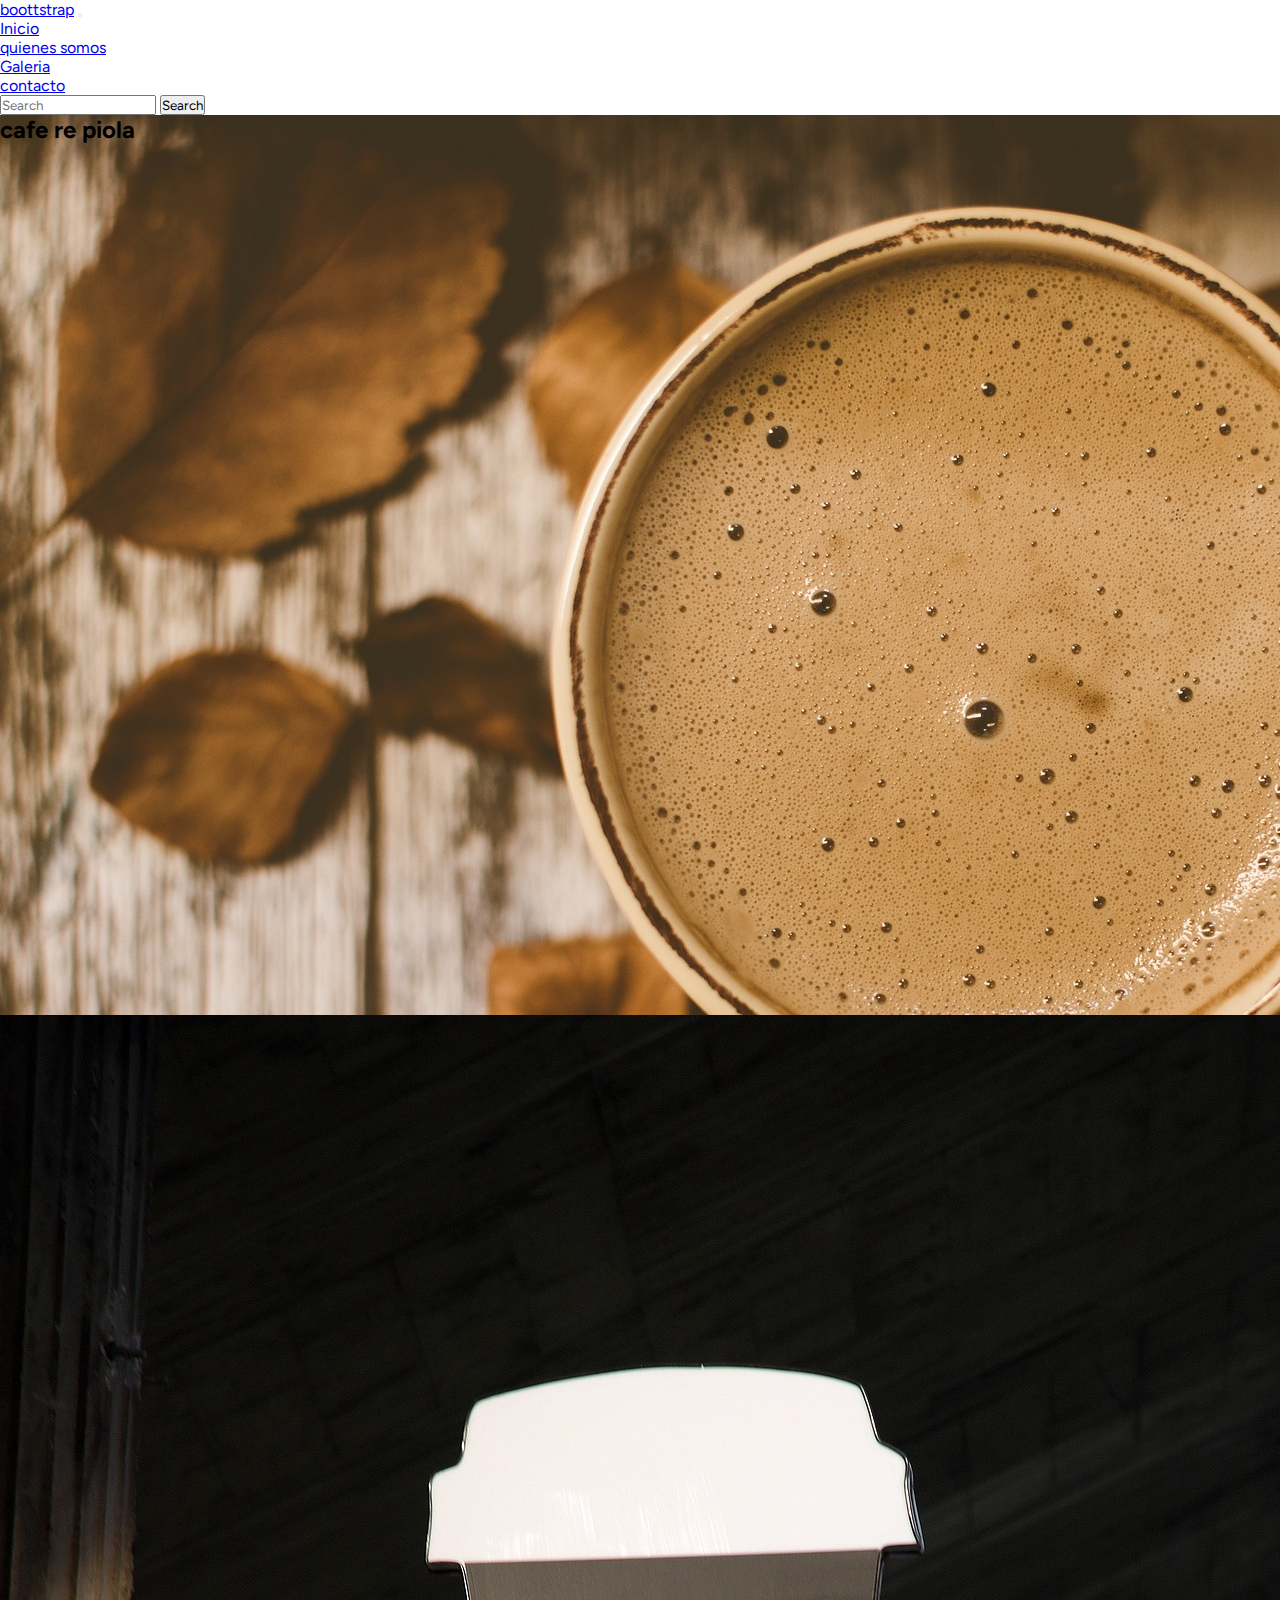
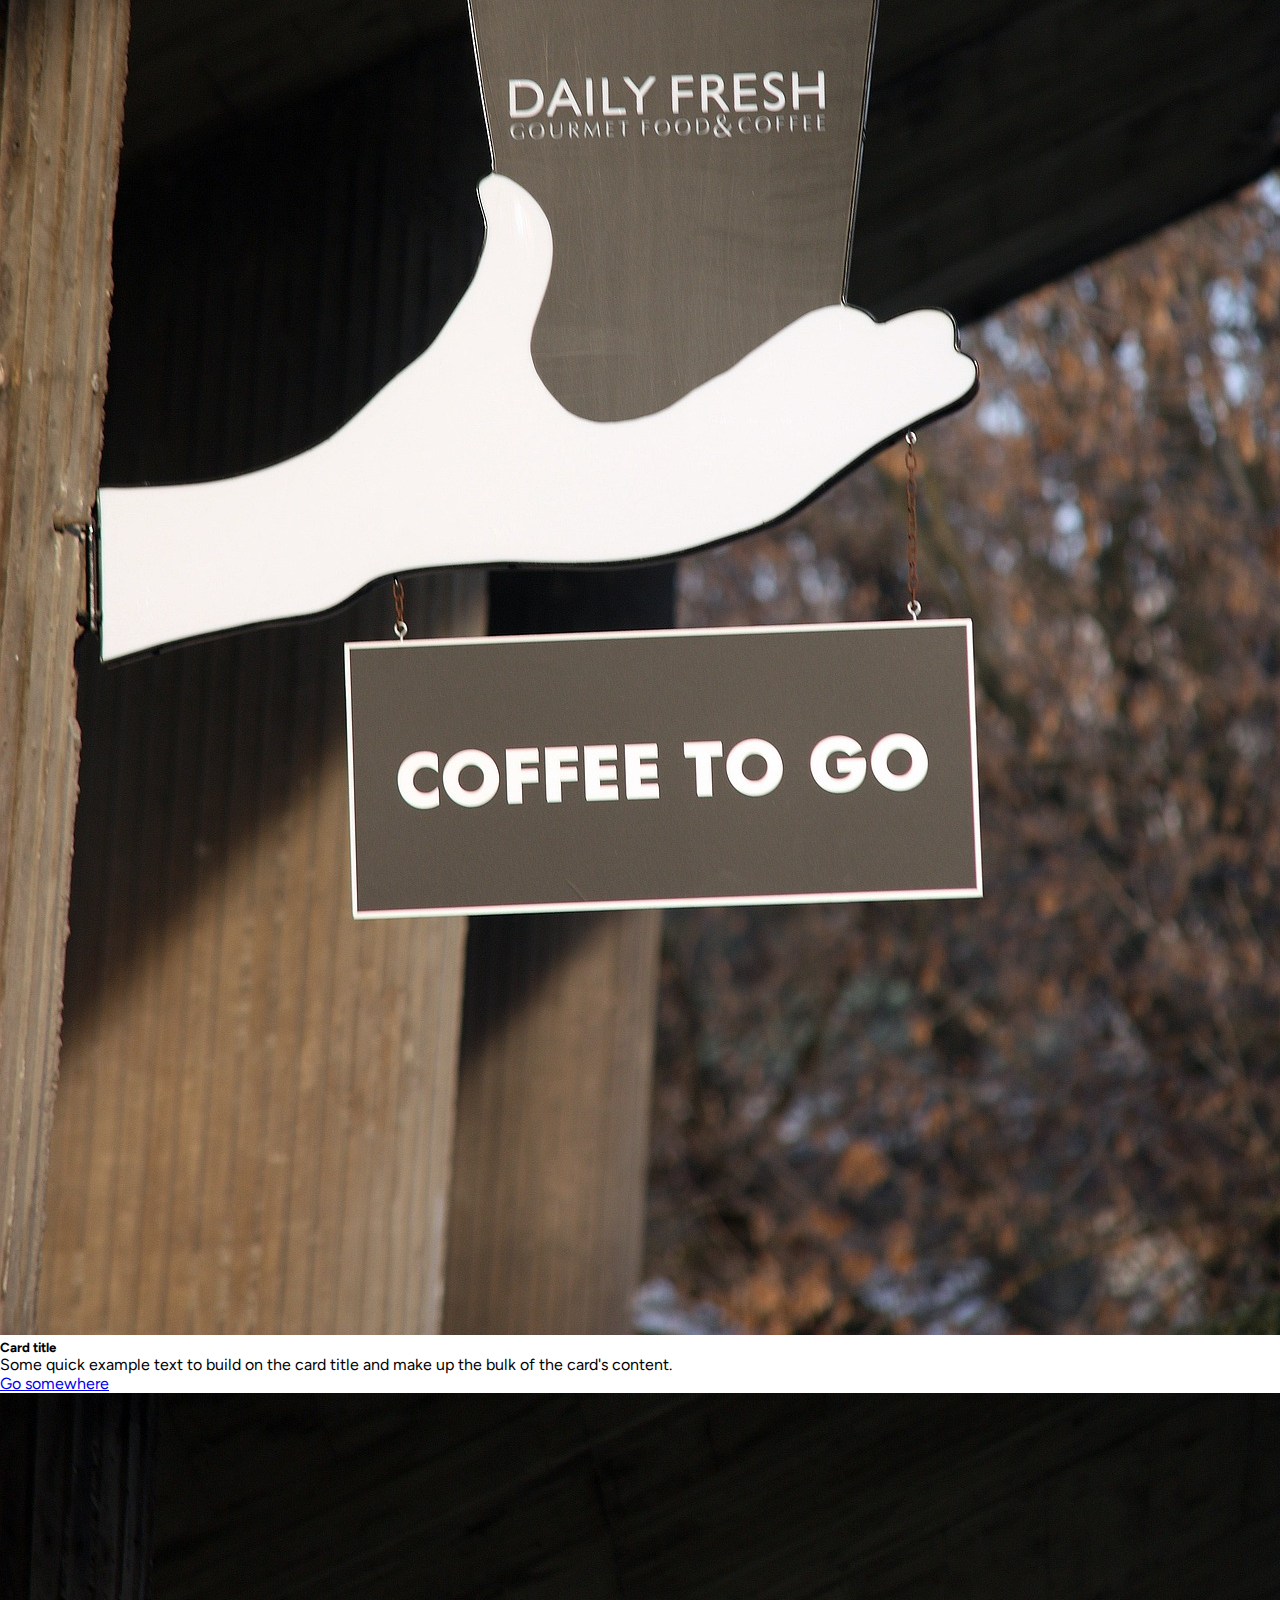
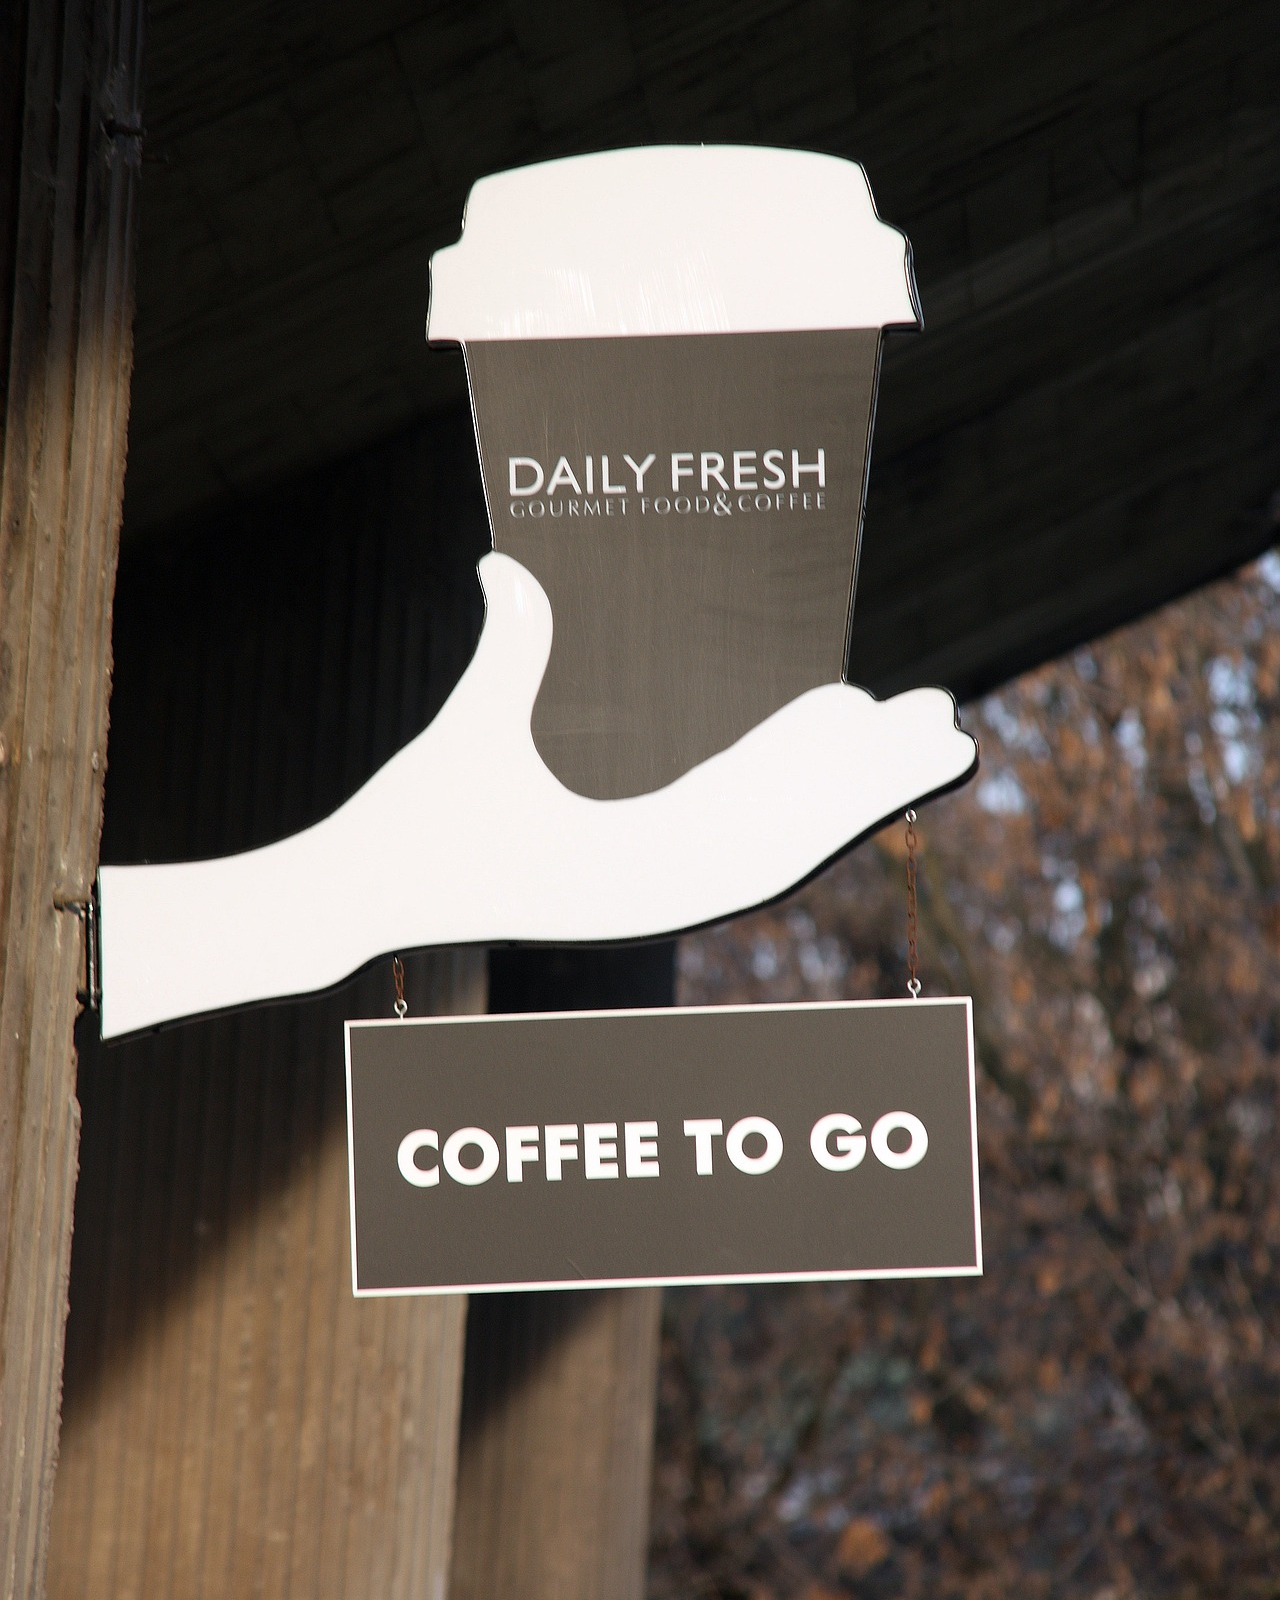
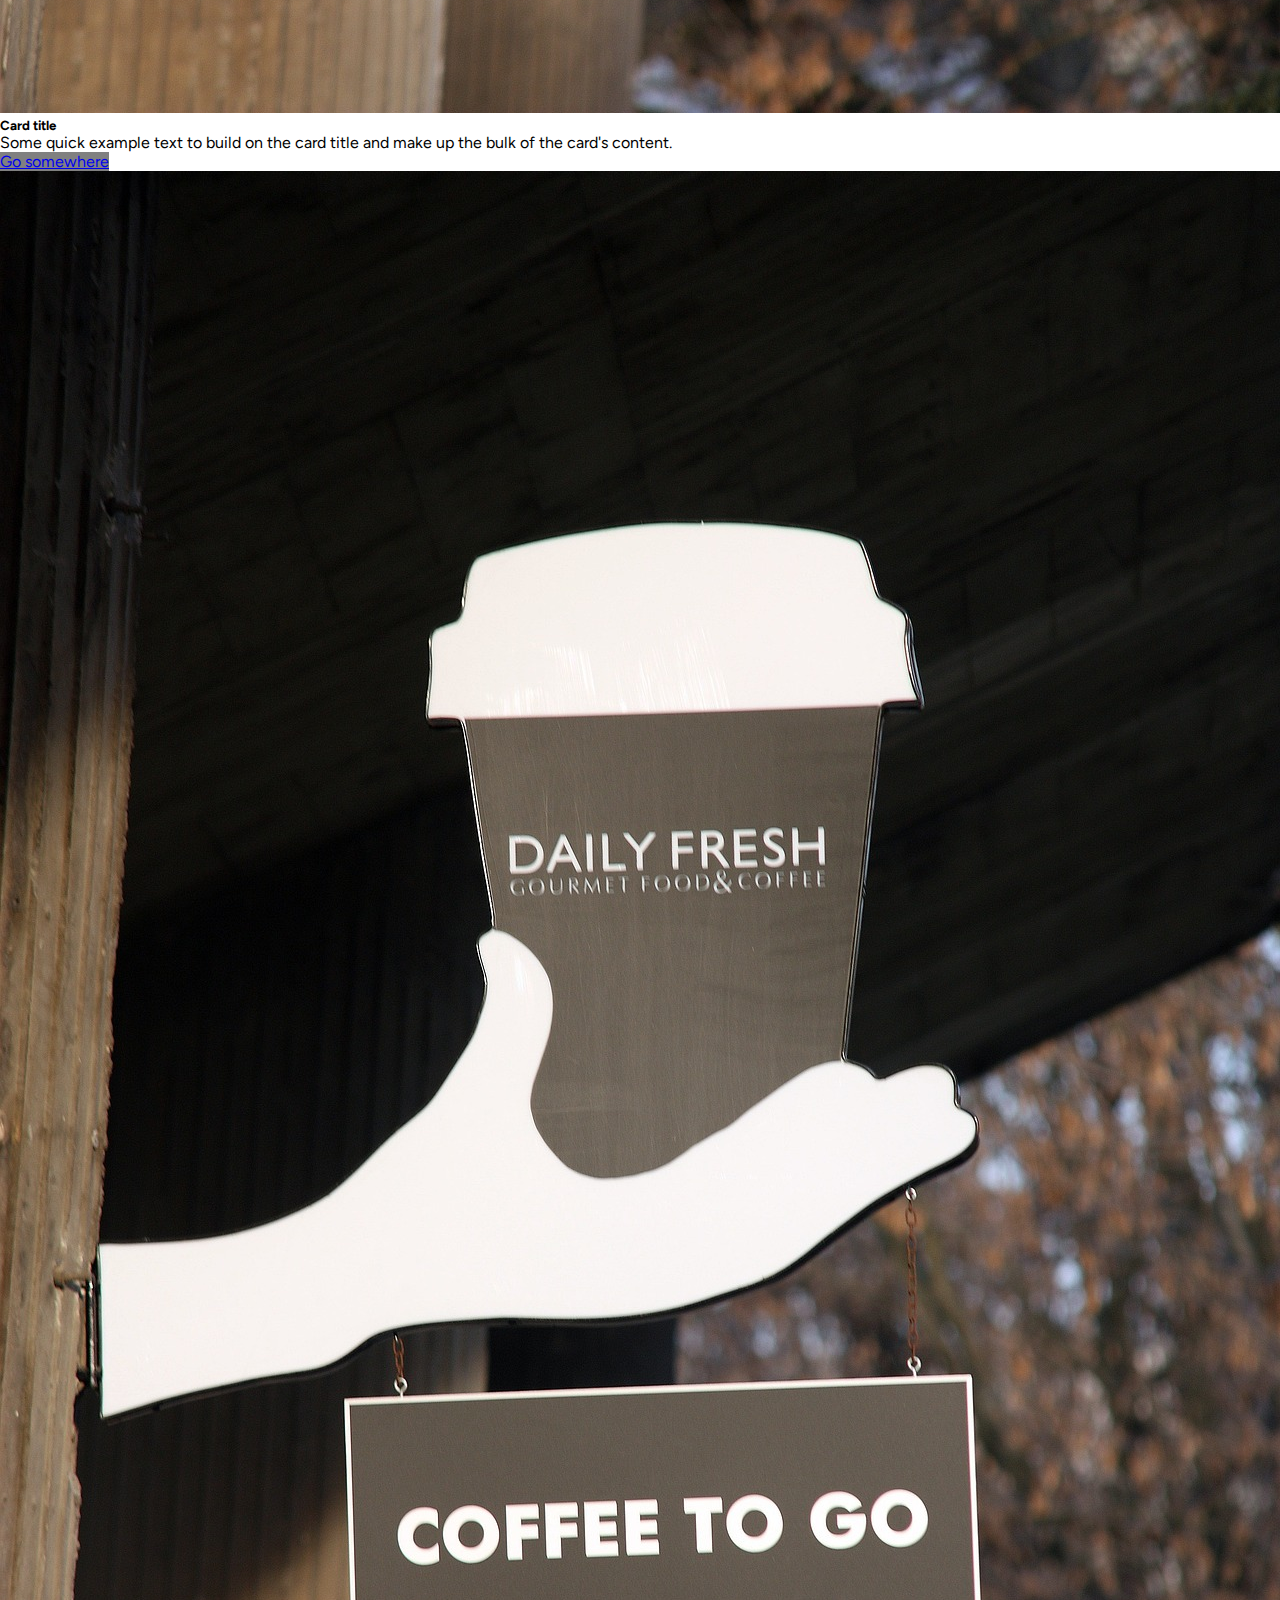
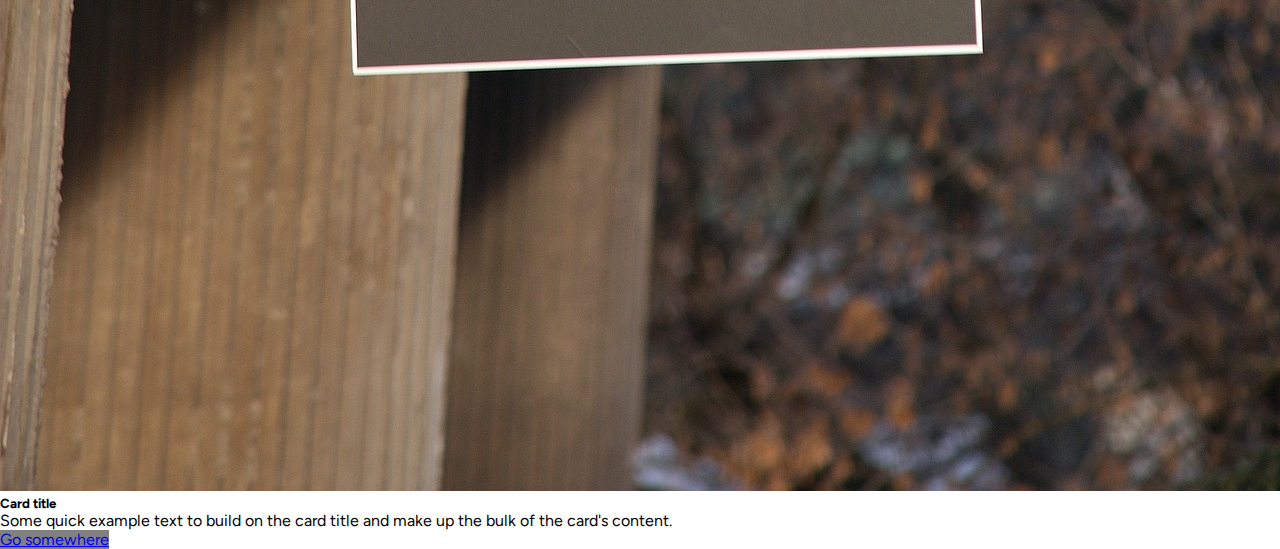
==== index.html @ 423deae8 "galeria formulario e imagenes" ====
<!DOCTYPE html>
<html lang="es">

<head>
    <meta charset="UTF-8">
    <meta http-equiv="X-UA-Compatible" content="IE=edge">
    <meta name="viewport" content="width=device-width, initial-scale=1.0">
    <title>bootstrap</title>
    <link href="https://cdn.jsdelivr.net/npm/bootstrap@5.3.0-alpha1/dist/css/bootstrap.min.css" rel="stylesheet" integrity="sha384-GLhlTQ8iRABdZLl6O3oVMWSktQOp6b7In1Zl3/Jr59b6EGGoI1aFkw7cmDA6j6gD" crossorigin="anonymous">
    <link rel="stylesheet" href="./css/stayl.css">
</head>

<body class="text-bg-secondary">

    <nav class="navbar navbar-expand-lg bg-secondary">

        <div class="container-fluid">
            <a class="navbar-brand" href="#">boottstrap</a>
            <button class="navbar-toggler" type="button" data-bs-toggle="collapse" data-bs-target="#navbarSupportedContent" aria-controls="navbarSupportedContent" aria-expanded="false" aria-label="Toggle navigation">
            <span class="navbar-toggler-icon"></span>
          </button>
            <div class="collapse navbar-collapse" id="navbarSupportedContent">
                <ul class="navbar-nav me-auto mb-2 mb-lg-0">
                    <li class="nav-item">
                        <a class="nav-link active" aria-current="page" href="./index.html">Inicio</a>
                    </li>
                    <li class="nav-item">
                        <a class="nav-link" href="./quienessomos.html">quienes somos</a>
                    </li>
                    <li class="nav-item">
                        <a class="nav-link" href="./Galeria.html">Galeria</a>
                    </li>
                    <li class="nav-item">
                        <a class="nav-link" href="./contacto.html">contacto</a>
                    </li>





                </ul>
                <form class="d-flex" role="search">
                    <input class="form-control me-2" type="search" placeholder="Search" aria-label="Search">
                    <button class="btn btn-outline-dark" type="submit">Search</button>
                </form>
            </div>
        </div>
    </nav>
    <section class="hero d-flex justify-content-center align-items-center">
        <h2>cafe re piola
        </h2>
    </section>
    <section class="container ">
        <div class="row mt-5">
            <div class="col-md-4">
                <div class="card h-100">
                    <img src="./img/sign-940386_1920.jpg" class="card-img-top" alt="cafe...">
                    <div class="card-body text-bg-secondary">
                        <h5 class="card-title">Card title</h5>
                        <p class="card-text">Some quick example text to build on the card title and make up the bulk of the card's content.</p>
                        <a href="#" class="btn btn-dark">Go somewhere</a>
                    </div>
                </div>
            </div>
            <div class="col-md-4">
                <div class="card h-100">
                    <img src="./img/sign-940386_1920.jpg" class="card-img-top" alt="cafe...">
                    <div class="card-body text-bg-secondary">
                        <h5 class="card-title">Card title</h5>
                        <p class="card-text">Some quick example text to build on the card title and make up the bulk of the card's content.</p>
                        <a href="#" class="btn btn-primary">Go somewhere</a>
                    </div>
                </div>
            </div>
            <div class="col-md-4">
                <div class="card h-100">
                    <img src="./img/sign-940386_1920.jpg" class="card-img-top" alt="cafe...">
                    <div class="card-body text-bg-secondary">
                        <h5 class="card-title">Card title</h5>
                        <p class="card-text">Some quick example text to build on the card title and make up the bulk of the card's content.</p>
                        <a href="#" class="btn btn-primary">Go somewhere</a>
                    </div>
                </div>
            </div>
        </div>
    </section>










    <script src="https://cdn.jsdelivr.net/npm/bootstrap@5.3.0-alpha1/dist/js/bootstrap.bundle.min.js" integrity="sha384-w76AqPfDkMBDXo30jS1Sgez6pr3x5MlQ1ZAGC+nuZB+EYdgRZgiwxhTBTkF7CXvN" crossorigin="anonymous"></script>
</body>

</html>
---- css/stayl.css ----
@import url('https://fonts.googleapis.com/css2?family=Figtree:ital,wght@1,300&family=Roboto:wght@300&family=Ubuntu:wght@300;400;700&display=swap');
* {
    margin: 0;
    padding: 0;
    box-sizing: border-box;
    font-family: 'Figtree', sans-serif;
}

.hero {
    background-image: url("../img/beverage-1869598_1920.jpg");
    height: 100vh;
}

.btn-primary {
    background: grey;
    border-color: black;
}
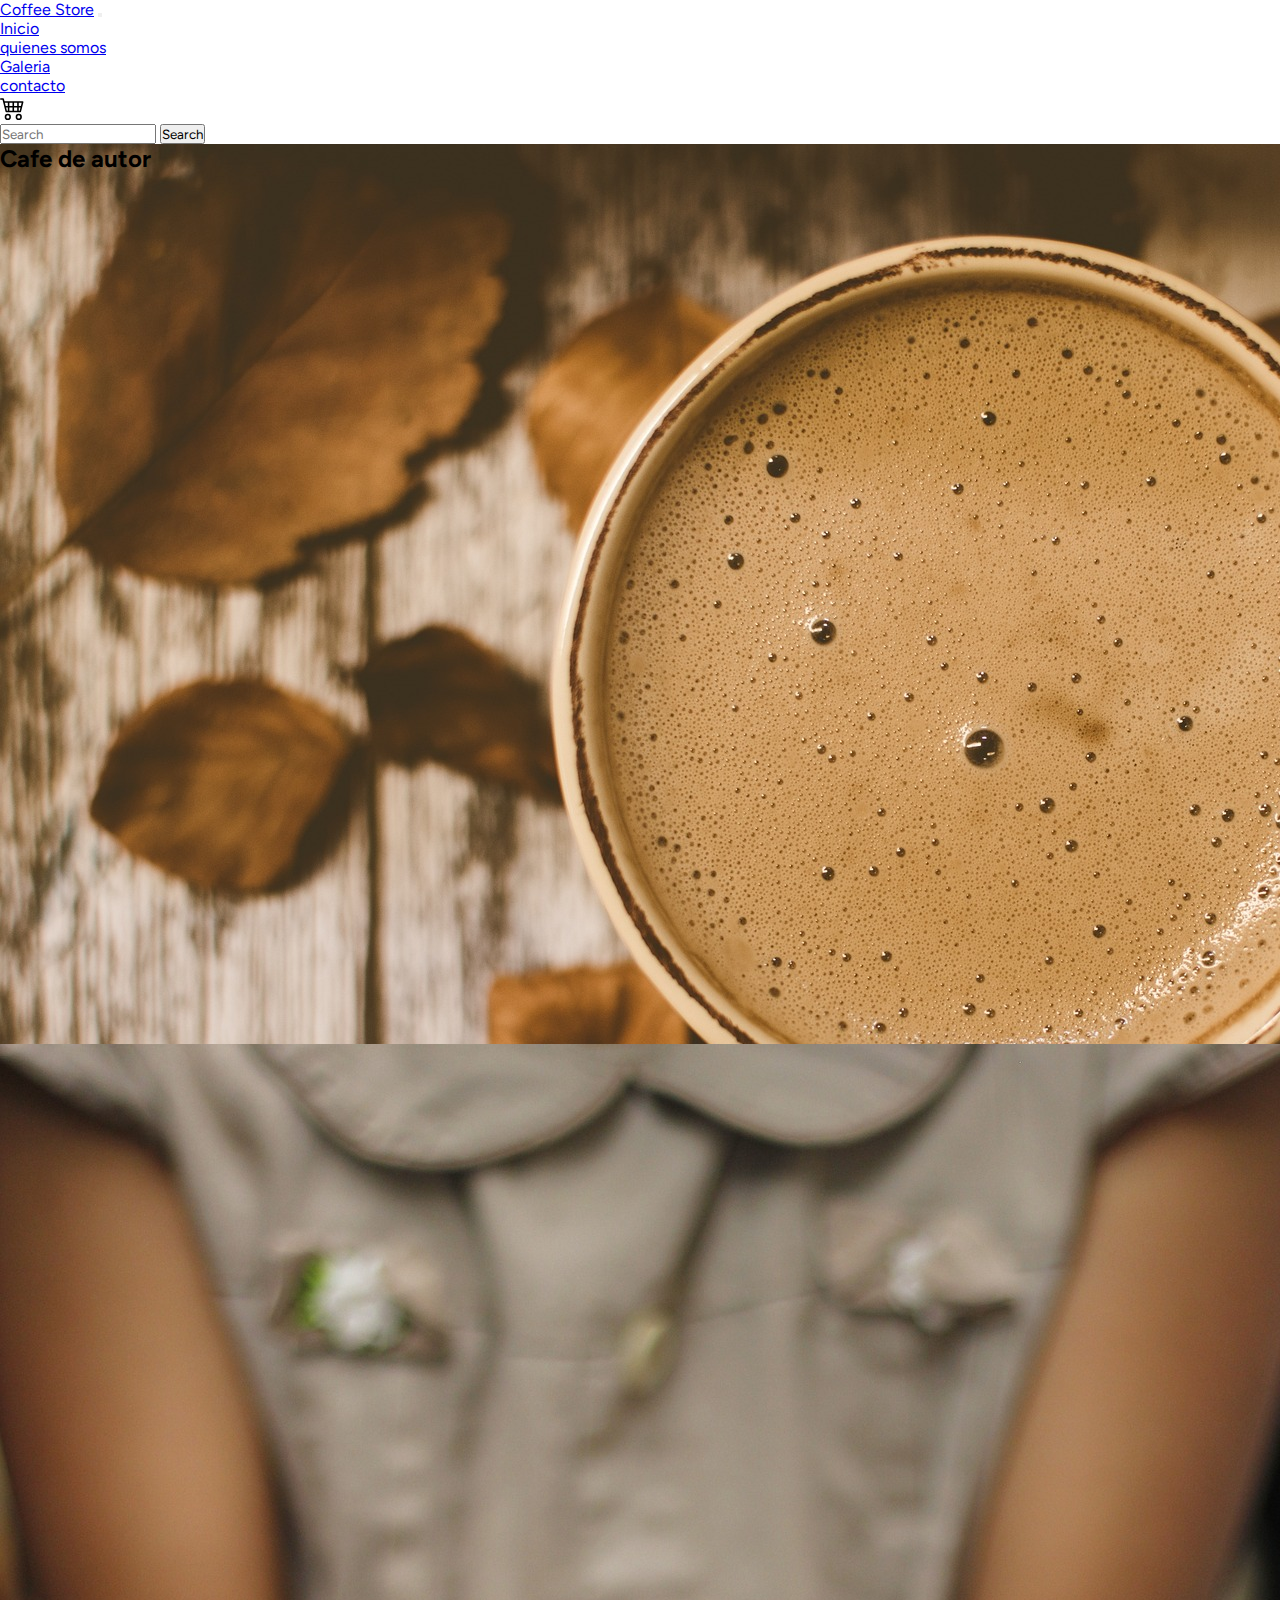
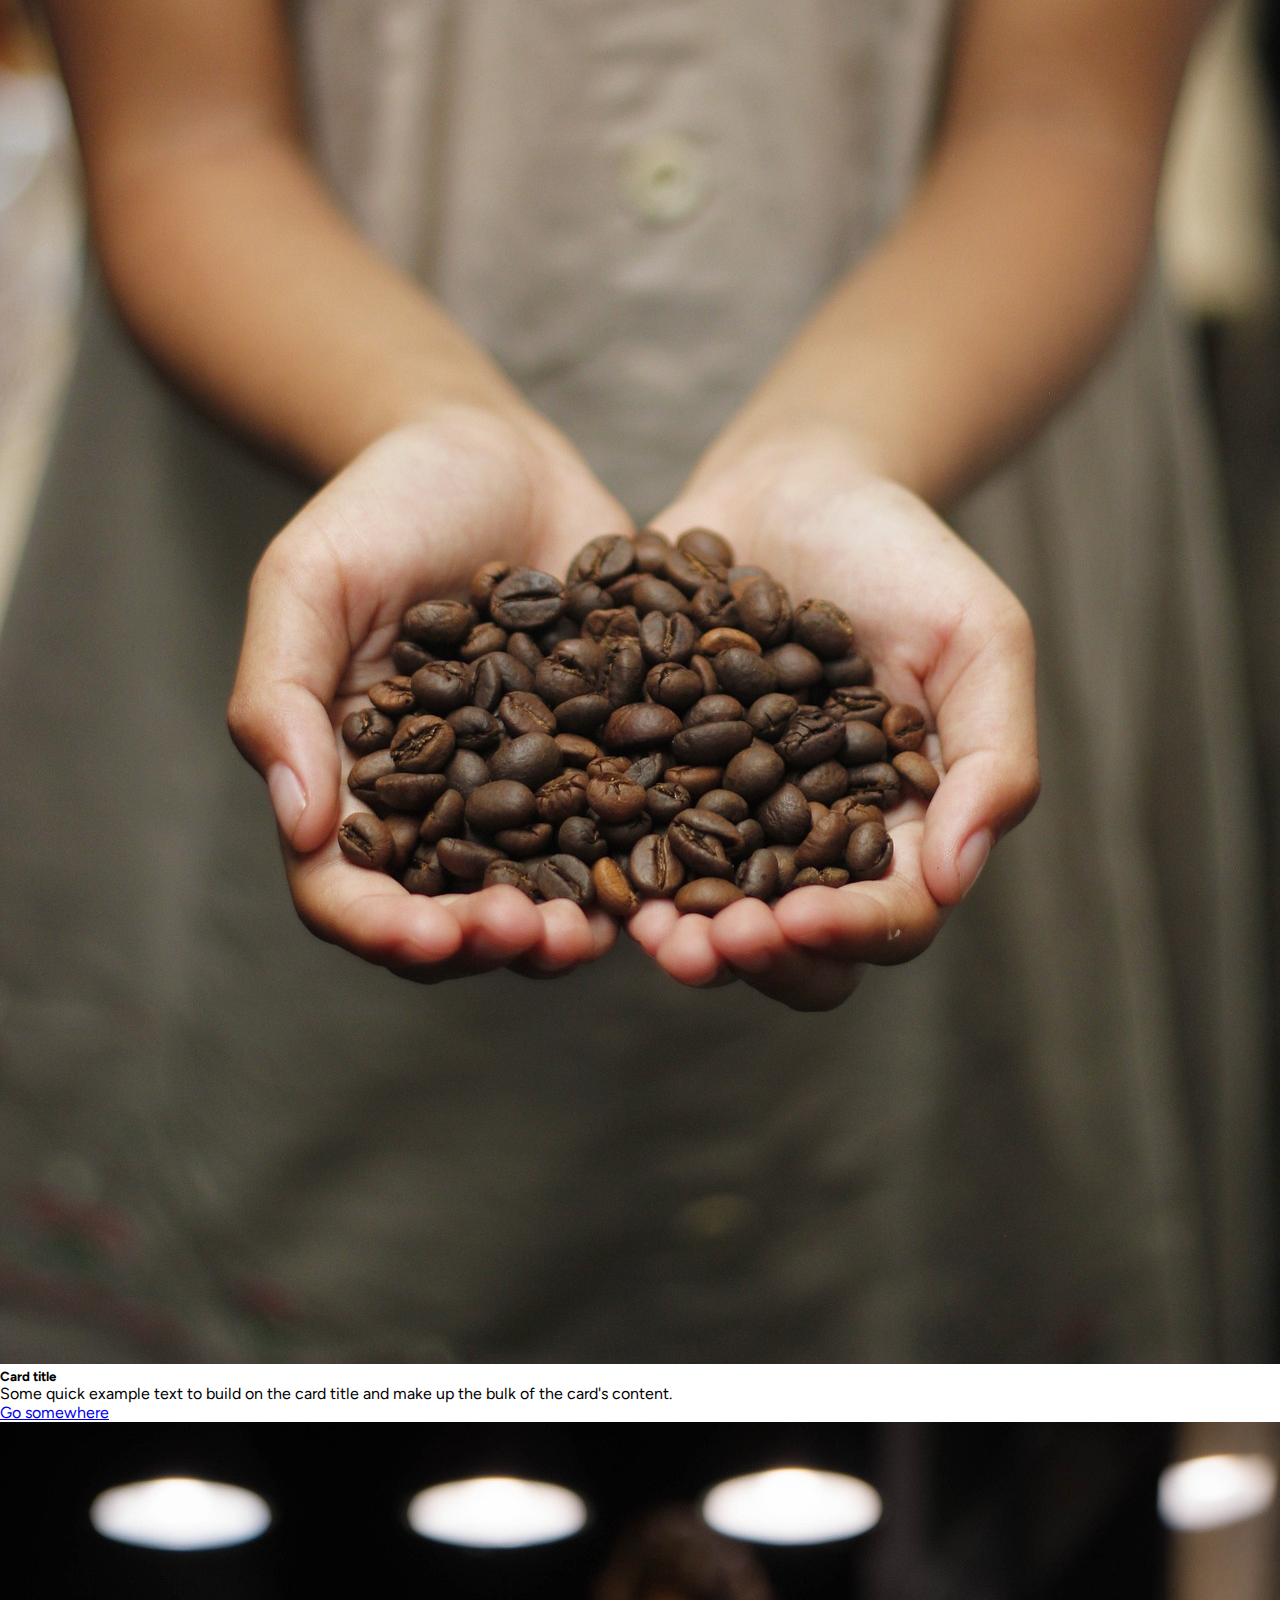
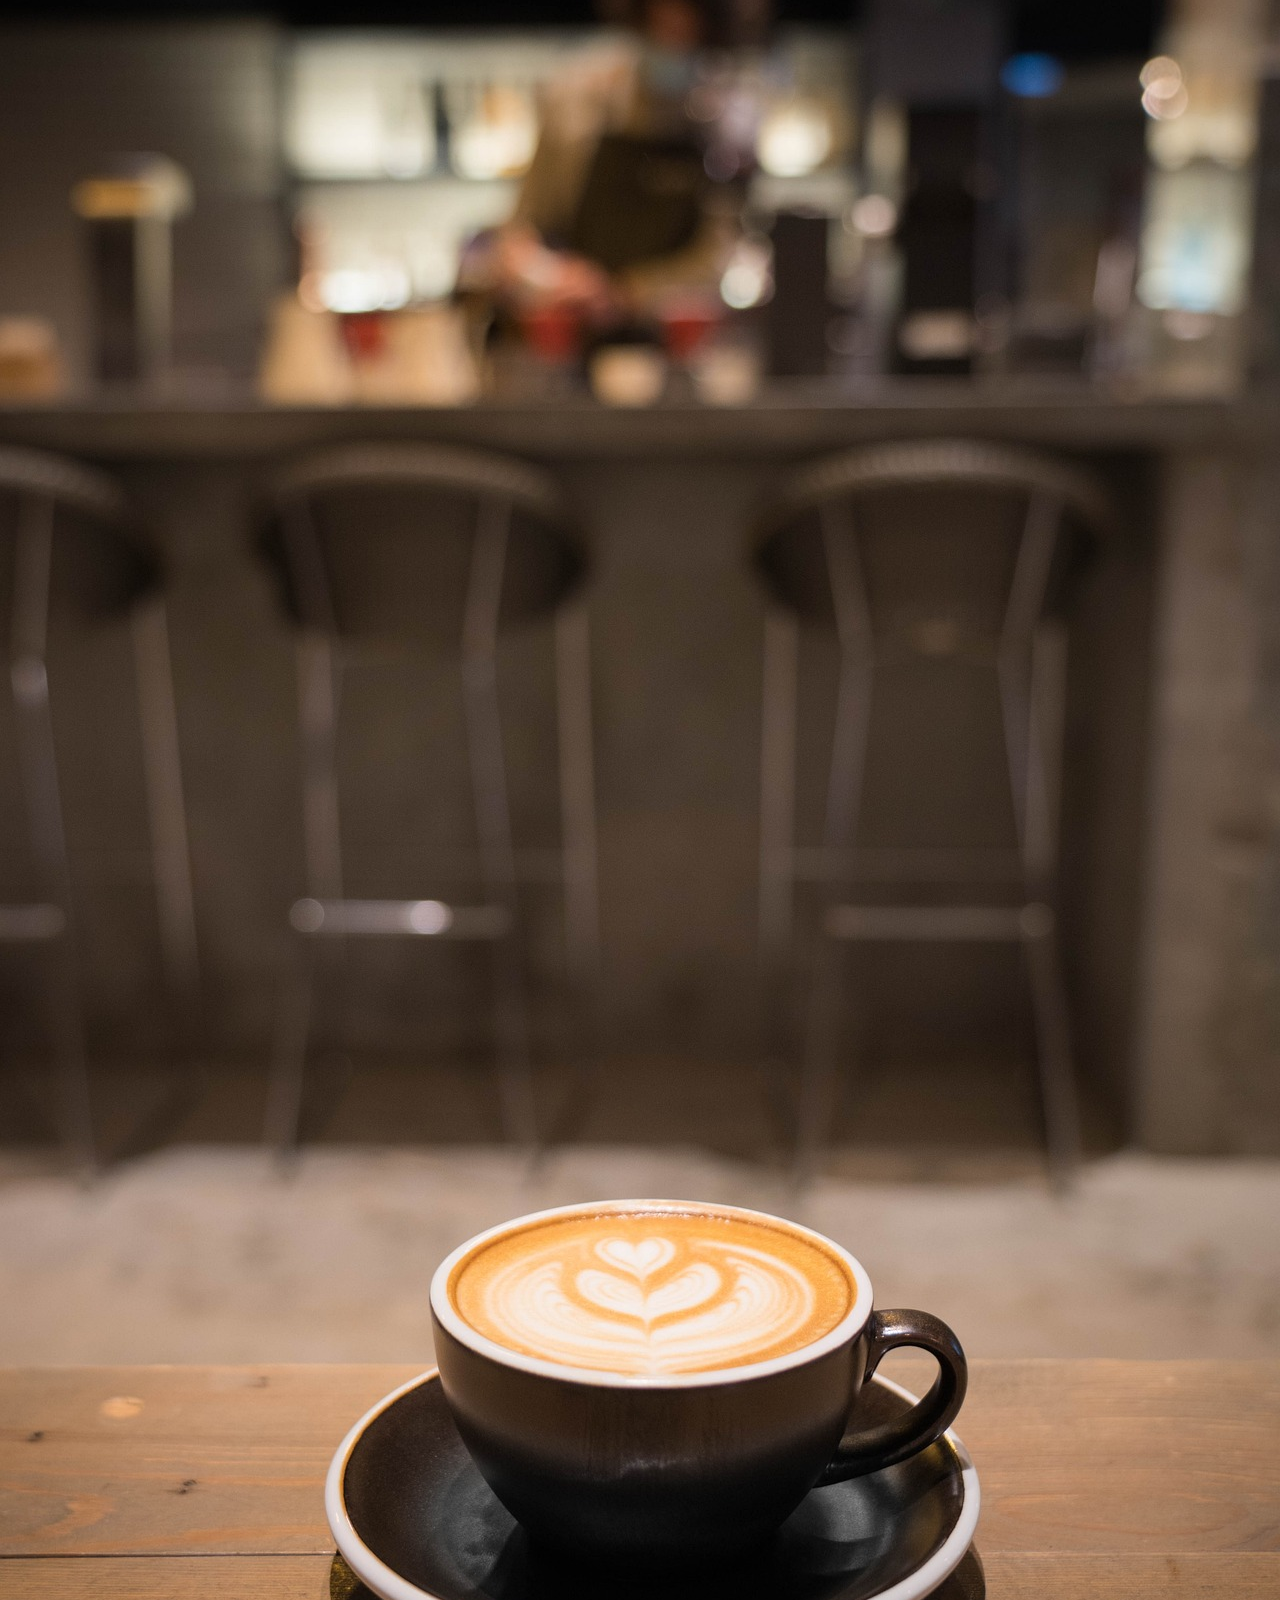
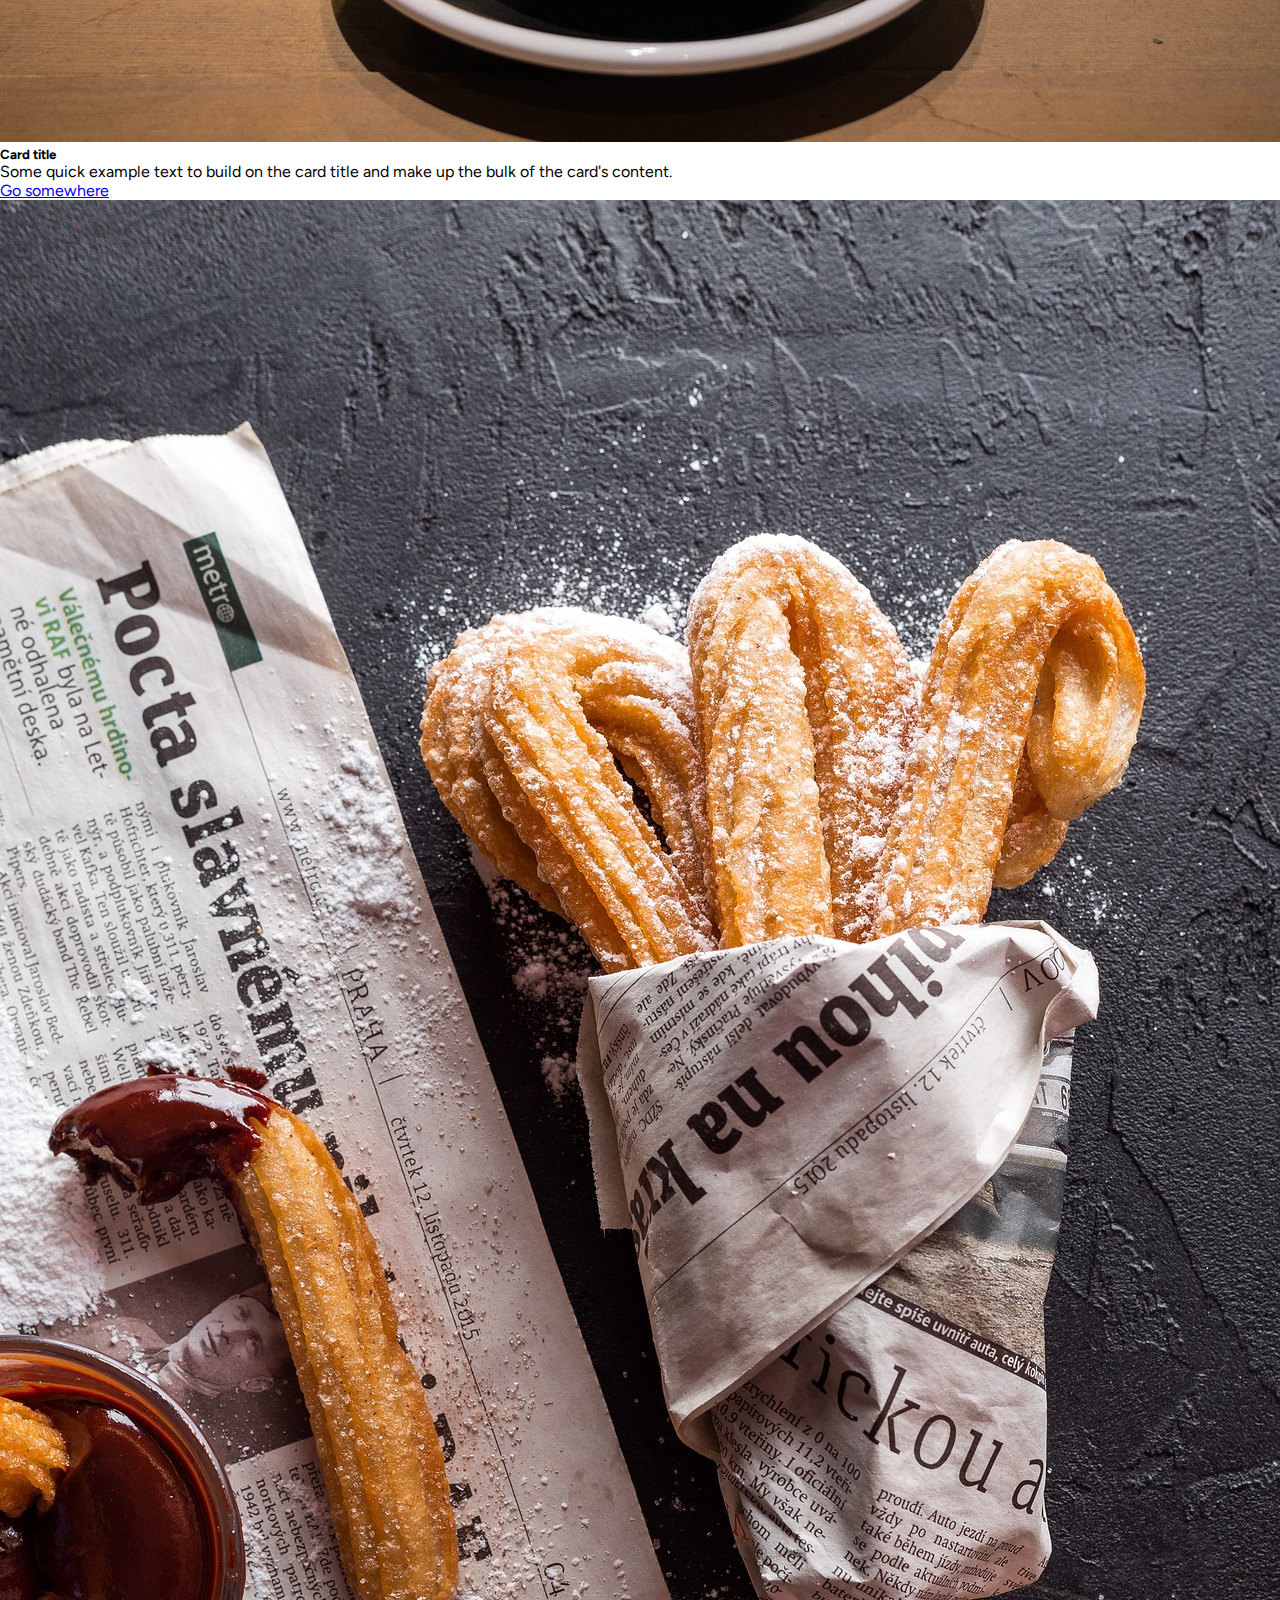
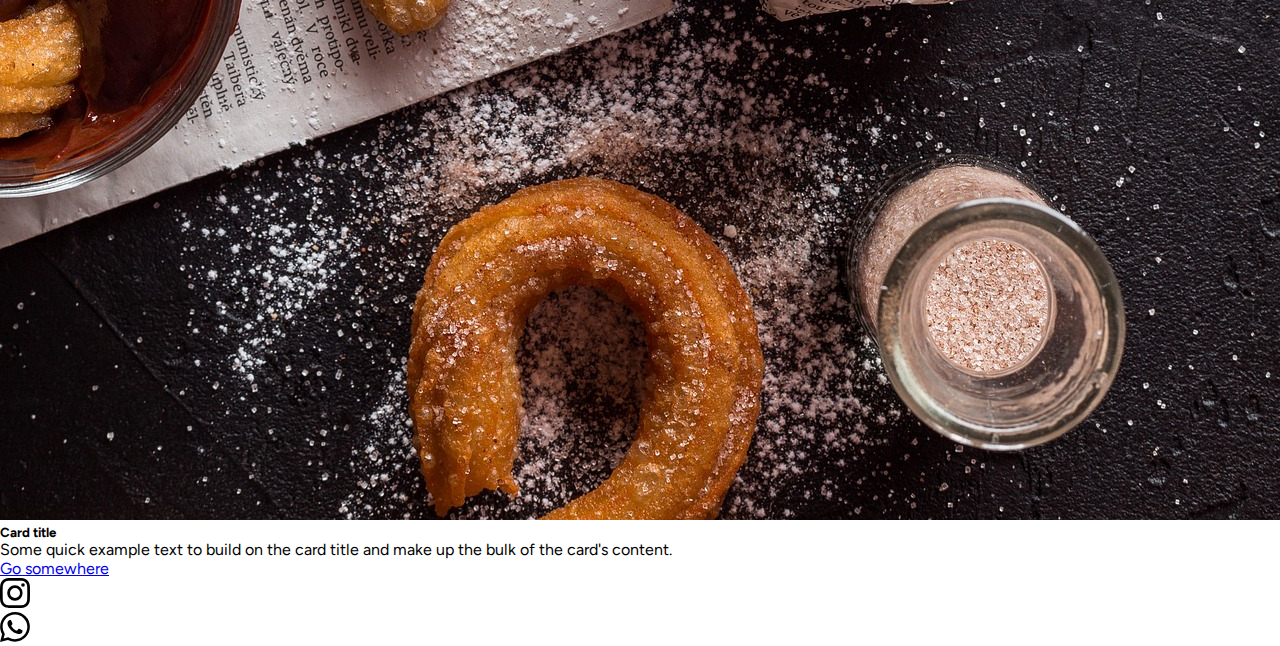
==== commit 7d7adf8f: "footer,items,animacion,sombras agregadas" ====
--- a/index.html
+++ b/index.html
@@ -10,27 +10,28 @@
     <link rel="stylesheet" href="./css/stayl.css">
 </head>
 
-<body class="text-bg-secondary">
+<body class="bg-light
+">
 
     <nav class="navbar navbar-expand-lg bg-secondary">
 
         <div class="container-fluid">
-            <a class="navbar-brand" href="#">boottstrap</a>
+            <a class="navbar-brand" href="#">Coffee Store</a>
             <button class="navbar-toggler" type="button" data-bs-toggle="collapse" data-bs-target="#navbarSupportedContent" aria-controls="navbarSupportedContent" aria-expanded="false" aria-label="Toggle navigation">
             <span class="navbar-toggler-icon"></span>
           </button>
             <div class="collapse navbar-collapse" id="navbarSupportedContent">
                 <ul class="navbar-nav me-auto mb-2 mb-lg-0">
-                    <li class="nav-item">
+                    <li class="nav-item item">
                         <a class="nav-link active" aria-current="page" href="./index.html">Inicio</a>
                     </li>
-                    <li class="nav-item">
+                    <li class="nav-item item">
                         <a class="nav-link" href="./quienessomos.html">quienes somos</a>
                     </li>
-                    <li class="nav-item">
+                    <li class="nav-item item">
                         <a class="nav-link" href="./Galeria.html">Galeria</a>
                     </li>
-                    <li class="nav-item">
+                    <li class="nav-item item">
                         <a class="nav-link" href="./contacto.html">contacto</a>
                     </li>
 
@@ -39,7 +40,11 @@
 
 
                 </ul>
+                <p class="mt-3 p-3 item"> <svg xmlns="http://www.w3.org/2000/svg" width="25" height="25" fill="currentColor" class="bi bi-cart4" viewBox="0 0 16 16">
+                    <path d="M0 2.5A.5.5 0 0 1 .5 2H2a.5.5 0 0 1 .485.379L2.89 4H14.5a.5.5 0 0 1 .485.621l-1.5 6A.5.5 0 0 1 13 11H4a.5.5 0 0 1-.485-.379L1.61 3H.5a.5.5 0 0 1-.5-.5zM3.14 5l.5 2H5V5H3.14zM6 5v2h2V5H6zm3 0v2h2V5H9zm3 0v2h1.36l.5-2H12zm1.11 3H12v2h.61l.5-2zM11 8H9v2h2V8zM8 8H6v2h2V8zM5 8H3.89l.5 2H5V8zm0 5a1 1 0 1 0 0 2 1 1 0 0 0 0-2zm-2 1a2 2 0 1 1 4 0 2 2 0 0 1-4 0zm9-1a1 1 0 1 0 0 2 1 1 0 0 0 0-2zm-2 1a2 2 0 1 1 4 0 2 2 0 0 1-4 0z"/>
+                  </svg></p>
                 <form class="d-flex" role="search">
+
                     <input class="form-control me-2" type="search" placeholder="Search" aria-label="Search">
                     <button class="btn btn-outline-dark" type="submit">Search</button>
                 </form>
@@ -47,43 +52,59 @@
         </div>
     </nav>
     <section class="hero d-flex justify-content-center align-items-center">
-        <h2>cafe re piola
+        <h2>Cafe de autor
         </h2>
     </section>
     <section class="container ">
-        <div class="row mt-5">
+        <div class="row mt-5 gap-3 gap-md-0">
             <div class="col-md-4">
-                <div class="card h-100">
-                    <img src="./img/sign-940386_1920.jpg" class="card-img-top" alt="cafe...">
+                <div class="card h-100 cards ">
+                    <img src="./img/grano.jpg" class="card-img-top" alt="cafe...">
                     <div class="card-body text-bg-secondary">
                         <h5 class="card-title">Card title</h5>
                         <p class="card-text">Some quick example text to build on the card title and make up the bulk of the card's content.</p>
-                        <a href="#" class="btn btn-dark">Go somewhere</a>
+                        <a href="#" class="btn btn-outline-dark text-bg-grey">Go somewhere</a>
                     </div>
                 </div>
             </div>
             <div class="col-md-4">
-                <div class="card h-100">
-                    <img src="./img/sign-940386_1920.jpg" class="card-img-top" alt="cafe...">
+                <div class="card h-100 cards">
+                    <img src="./img/lateart.jpg" class="card-img-top" alt="cafe...">
                     <div class="card-body text-bg-secondary">
                         <h5 class="card-title">Card title</h5>
                         <p class="card-text">Some quick example text to build on the card title and make up the bulk of the card's content.</p>
-                        <a href="#" class="btn btn-primary">Go somewhere</a>
+                        <a href="#" class="btn btn-outline-dark ">Go somewhere</a>
                     </div>
                 </div>
             </div>
             <div class="col-md-4">
-                <div class="card h-100">
-                    <img src="./img/sign-940386_1920.jpg" class="card-img-top" alt="cafe...">
+                <div class="card h-100 cards ">
+                    <img src="./img/churros-2188869_1920.jpg" class="card-img-top float-start" alt="cafe...">
                     <div class="card-body text-bg-secondary">
                         <h5 class="card-title">Card title</h5>
                         <p class="card-text">Some quick example text to build on the card title and make up the bulk of the card's content.</p>
-                        <a href="#" class="btn btn-primary">Go somewhere</a>
+                        <a href="#" class="btn btn-outline-dark">Go somewhere</a>
                     </div>
                 </div>
             </div>
         </div>
     </section>
+    <footer class="bg-secondary d-flex text-dark mt-5 justify-content-center">
+
+        <p class="p-3 item "><svg xmlns="http://www.w3.org/2000/svg" width="30" height="30" fill="currentColor" class="bi bi-instagram" viewBox="0 0 16 16">
+            <path d="M8 0C5.829 0 5.556.01 4.703.048 3.85.088 3.269.222 2.76.42a3.917 3.917 0 0 0-1.417.923A3.927 3.927 0 0 0 .42 2.76C.222 3.268.087 3.85.048 4.7.01 5.555 0 5.827 0 8.001c0 2.172.01 2.444.048 3.297.04.852.174 1.433.372 1.942.205.526.478.972.923 1.417.444.445.89.719 1.416.923.51.198 1.09.333 1.942.372C5.555 15.99 5.827 16 8 16s2.444-.01 3.298-.048c.851-.04 1.434-.174 1.943-.372a3.916 3.916 0 0 0 1.416-.923c.445-.445.718-.891.923-1.417.197-.509.332-1.09.372-1.942C15.99 10.445 16 10.173 16 8s-.01-2.445-.048-3.299c-.04-.851-.175-1.433-.372-1.941a3.926 3.926 0 0 0-.923-1.417A3.911 3.911 0 0 0 13.24.42c-.51-.198-1.092-.333-1.943-.372C10.443.01 10.172 0 7.998 0h.003zm-.717 1.442h.718c2.136 0 2.389.007 3.232.046.78.035 1.204.166 1.486.275.373.145.64.319.92.599.28.28.453.546.598.92.11.281.24.705.275 1.485.039.843.047 1.096.047 3.231s-.008 2.389-.047 3.232c-.035.78-.166 1.203-.275 1.485a2.47 2.47 0 0 1-.599.919c-.28.28-.546.453-.92.598-.28.11-.704.24-1.485.276-.843.038-1.096.047-3.232.047s-2.39-.009-3.233-.047c-.78-.036-1.203-.166-1.485-.276a2.478 2.478 0 0 1-.92-.598 2.48 2.48 0 0 1-.6-.92c-.109-.281-.24-.705-.275-1.485-.038-.843-.046-1.096-.046-3.233 0-2.136.008-2.388.046-3.231.036-.78.166-1.204.276-1.486.145-.373.319-.64.599-.92.28-.28.546-.453.92-.598.282-.11.705-.24 1.485-.276.738-.034 1.024-.044 2.515-.045v.002zm4.988 1.328a.96.96 0 1 0 0 1.92.96.96 0 0 0 0-1.92zm-4.27 1.122a4.109 4.109 0 1 0 0 8.217 4.109 4.109 0 0 0 0-8.217zm0 1.441a2.667 2.667 0 1 1 0 5.334 2.667 2.667 0 0 1 0-5.334z"/>
+          </svg> </p>
+
+
+        <p class="p-3 item "><svg xmlns="http://www.w3.org/2000/svg" width="30" height="30" fill="currentColor" class="bi bi-whatsapp" viewBox="0 0 16 16">
+            <path d="M13.601 2.326A7.854 7.854 0 0 0 7.994 0C3.627 0 .068 3.558.064 7.926c0 1.399.366 2.76 1.057 3.965L0 16l4.204-1.102a7.933 7.933 0 0 0 3.79.965h.004c4.368 0 7.926-3.558 7.93-7.93A7.898 7.898 0 0 0 13.6 2.326zM7.994 14.521a6.573 6.573 0 0 1-3.356-.92l-.24-.144-2.494.654.666-2.433-.156-.251a6.56 6.56 0 0 1-1.007-3.505c0-3.626 2.957-6.584 6.591-6.584a6.56 6.56 0 0 1 4.66 1.931 6.557 6.557 0 0 1 1.928 4.66c-.004 3.639-2.961 6.592-6.592 6.592zm3.615-4.934c-.197-.099-1.17-.578-1.353-.646-.182-.065-.315-.099-.445.099-.133.197-.513.646-.627.775-.114.133-.232.148-.43.05-.197-.1-.836-.308-1.592-.985-.59-.525-.985-1.175-1.103-1.372-.114-.198-.011-.304.088-.403.087-.088.197-.232.296-.346.1-.114.133-.198.198-.33.065-.134.034-.248-.015-.347-.05-.099-.445-1.076-.612-1.47-.16-.389-.323-.335-.445-.34-.114-.007-.247-.007-.38-.007a.729.729 0 0 0-.529.247c-.182.198-.691.677-.691 1.654 0 .977.71 1.916.81 2.049.098.133 1.394 2.132 3.383 2.992.47.205.84.326 1.129.418.475.152.904.129 1.246.08.38-.058 1.171-.48 1.338-.943.164-.464.164-.86.114-.943-.049-.084-.182-.133-.38-.232z"/>
+          </svg></p>
+    </footer>
+
+
+    </div>
+
+
 
 
 
--- a/css/stayl.css
+++ b/css/stayl.css
@@ -11,7 +11,80 @@
     height: 100vh;
 }
 
-.btn-primary {
-    background: grey;
-    border-color: black;
+.cards:hover {
+    box-shadow: rgba(0, 0, 0, 0.56) 0px 22px 70px 4px;
+    transform: scale(1.1)translateY(-30px)
+}
+
+.item:hover {
+    box-shadow: rgba(58, 56, 56, 0.56);
+    transform: scale(1.0)translateY(-10px)
+}
+
+.pic {
+    -webkit-animation: tilt-in-fwd-tr .6s cubic-bezier(.25, .46, .45, .94) both;
+    animation: tilt-in-fwd-tr .6s cubic-bezier(.25, .46, .45, .94) both;
+    animation-delay: 1s;
+}
+
+.pic1 {
+    -webkit-animation: tilt-in-fwd-tr .6s cubic-bezier(.25, .46, .45, .94) both;
+    animation: tilt-in-fwd-tr .6s cubic-bezier(.25, .46, .45, .94) both;
+    animation-delay: 1.5s;
+}
+
+.pic2 {
+    -webkit-animation: tilt-in-fwd-tr .6s cubic-bezier(.25, .46, .45, .94) both;
+    animation: tilt-in-fwd-tr .6s cubic-bezier(.25, .46, .45, .94) both;
+    animation-delay: 2s;
+}
+
+.pic3 {
+    -webkit-animation: tilt-in-fwd-tr .6s cubic-bezier(.25, .46, .45, .94) both;
+    animation: tilt-in-fwd-tr .6s cubic-bezier(.25, .46, .45, .94) both;
+    animation-delay: 2.5s;
+}
+
+.pic4 {
+    -webkit-animation: tilt-in-fwd-tr .6s cubic-bezier(.25, .46, .45, .94) both;
+    animation: tilt-in-fwd-tr .6s cubic-bezier(.25, .46, .45, .94) both;
+    animation-delay: 3s;
+}
+
+.pic5 {
+    -webkit-animation: tilt-in-fwd-tr .6s cubic-bezier(.25, .46, .45, .94) both;
+    animation: tilt-in-fwd-tr .6s cubic-bezier(.25, .46, .45, .94) both;
+    animation-delay: 3.5s;
+}
+
+.pic6 {
+    -webkit-animation: tilt-in-fwd-tr .6s cubic-bezier(.25, .46, .45, .94) both;
+    animation: tilt-in-fwd-tr .6s cubic-bezier(.25, .46, .45, .94) both;
+    animation-delay: 4s;
+}
+
+@-webkit-keyframes tilt-in-fwd-tr {
+    0% {
+        -webkit-transform: rotateY(20deg) rotateX(35deg) translate(300px, -300px) skew(-35deg, 10deg);
+        transform: rotateY(20deg) rotateX(35deg) translate(300px, -300px) skew(-35deg, 10deg);
+        opacity: 0
+    }
+    100% {
+        -webkit-transform: rotateY(0) rotateX(0deg) translate(0, 0) skew(0deg, 0deg);
+        transform: rotateY(0) rotateX(0deg) translate(0, 0) skew(0deg, 0deg);
+        opacity: 1
+    }
+}
+
+@keyframes tilt-in-fwd-tr {
+    0% {
+        -webkit-transform: rotateY(20deg) rotateX(35deg) translate(300px, -300px) skew(-35deg, 10deg);
+        transform: rotateY(20deg) rotateX(35deg) translate(300px, -300px) skew(-35deg, 10deg);
+        opacity: 0
+    }
+    100% {
+        -webkit-transform: rotateY(0) rotateX(0deg) translate(0, 0) skew(0deg, 0deg);
+        transform: rotateY(0) rotateX(0deg) translate(0, 0) skew(0deg, 0deg);
+        opacity: 1
+    }
 }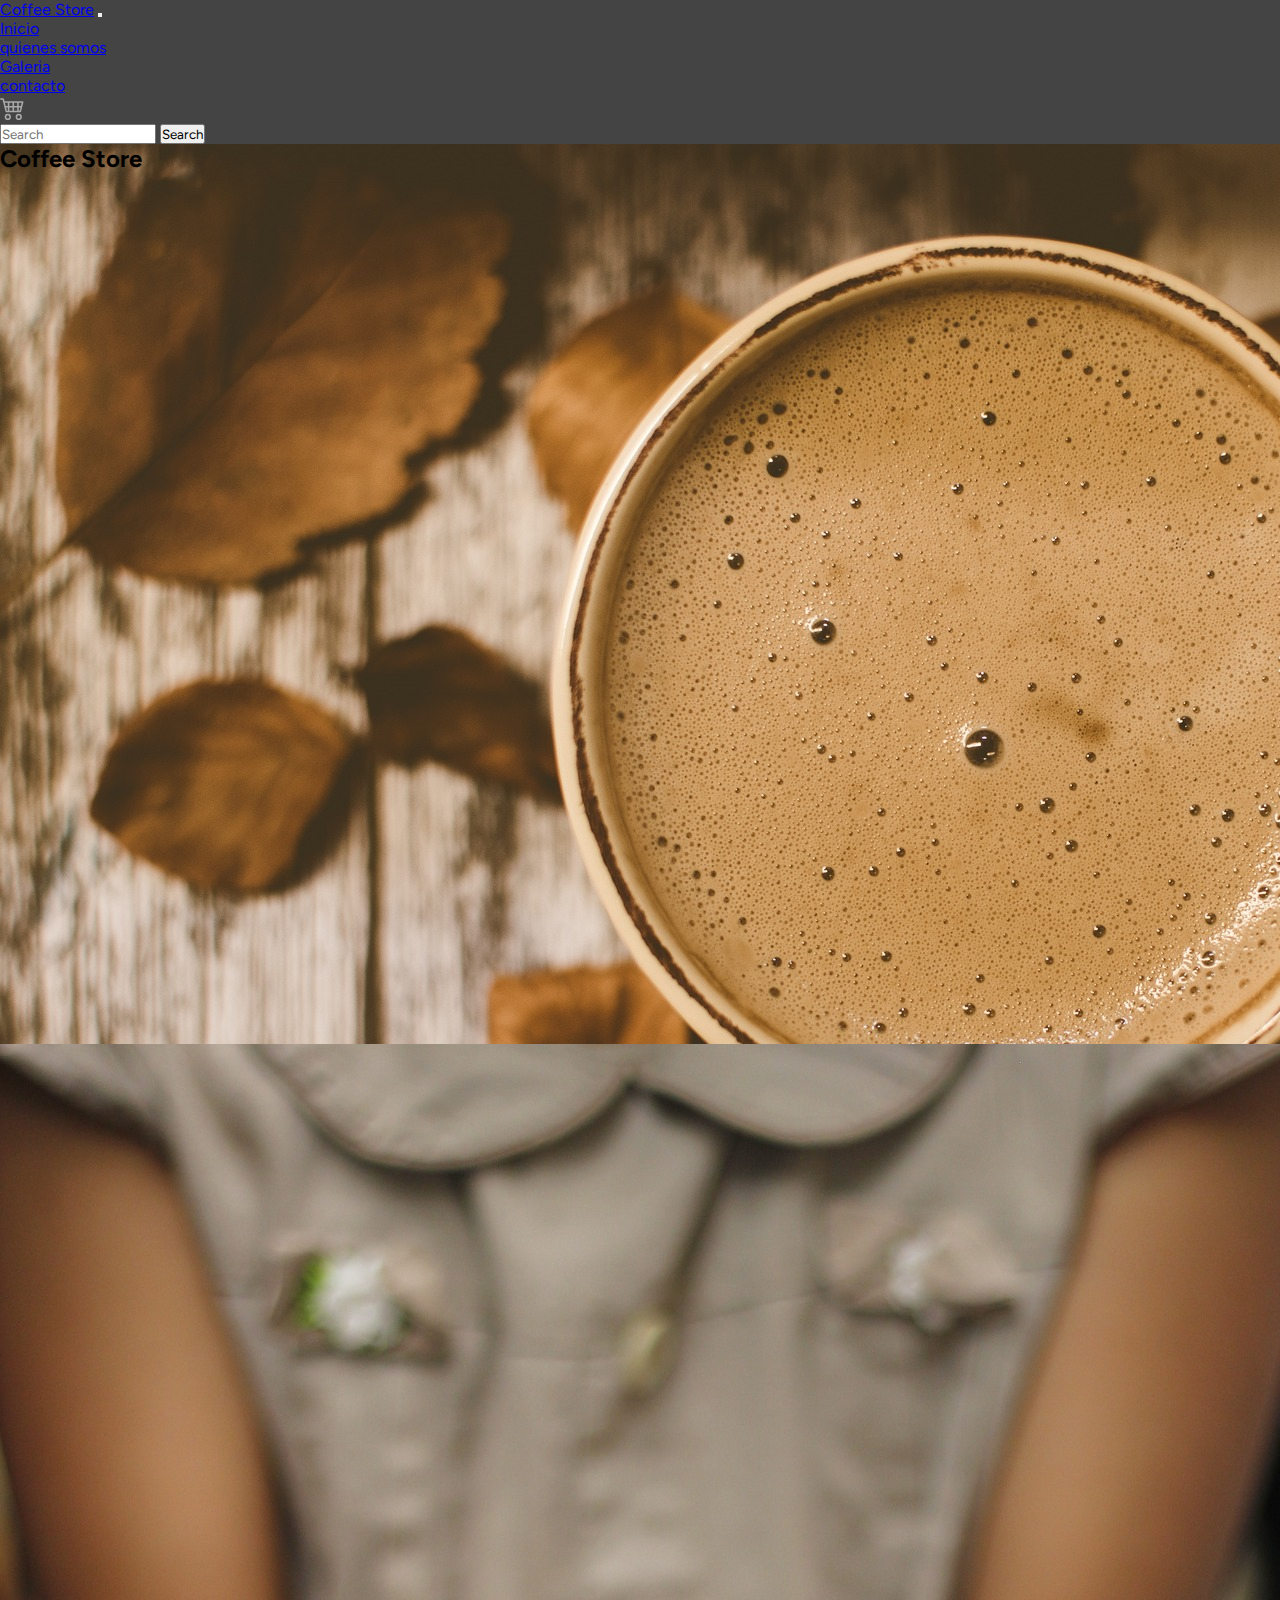
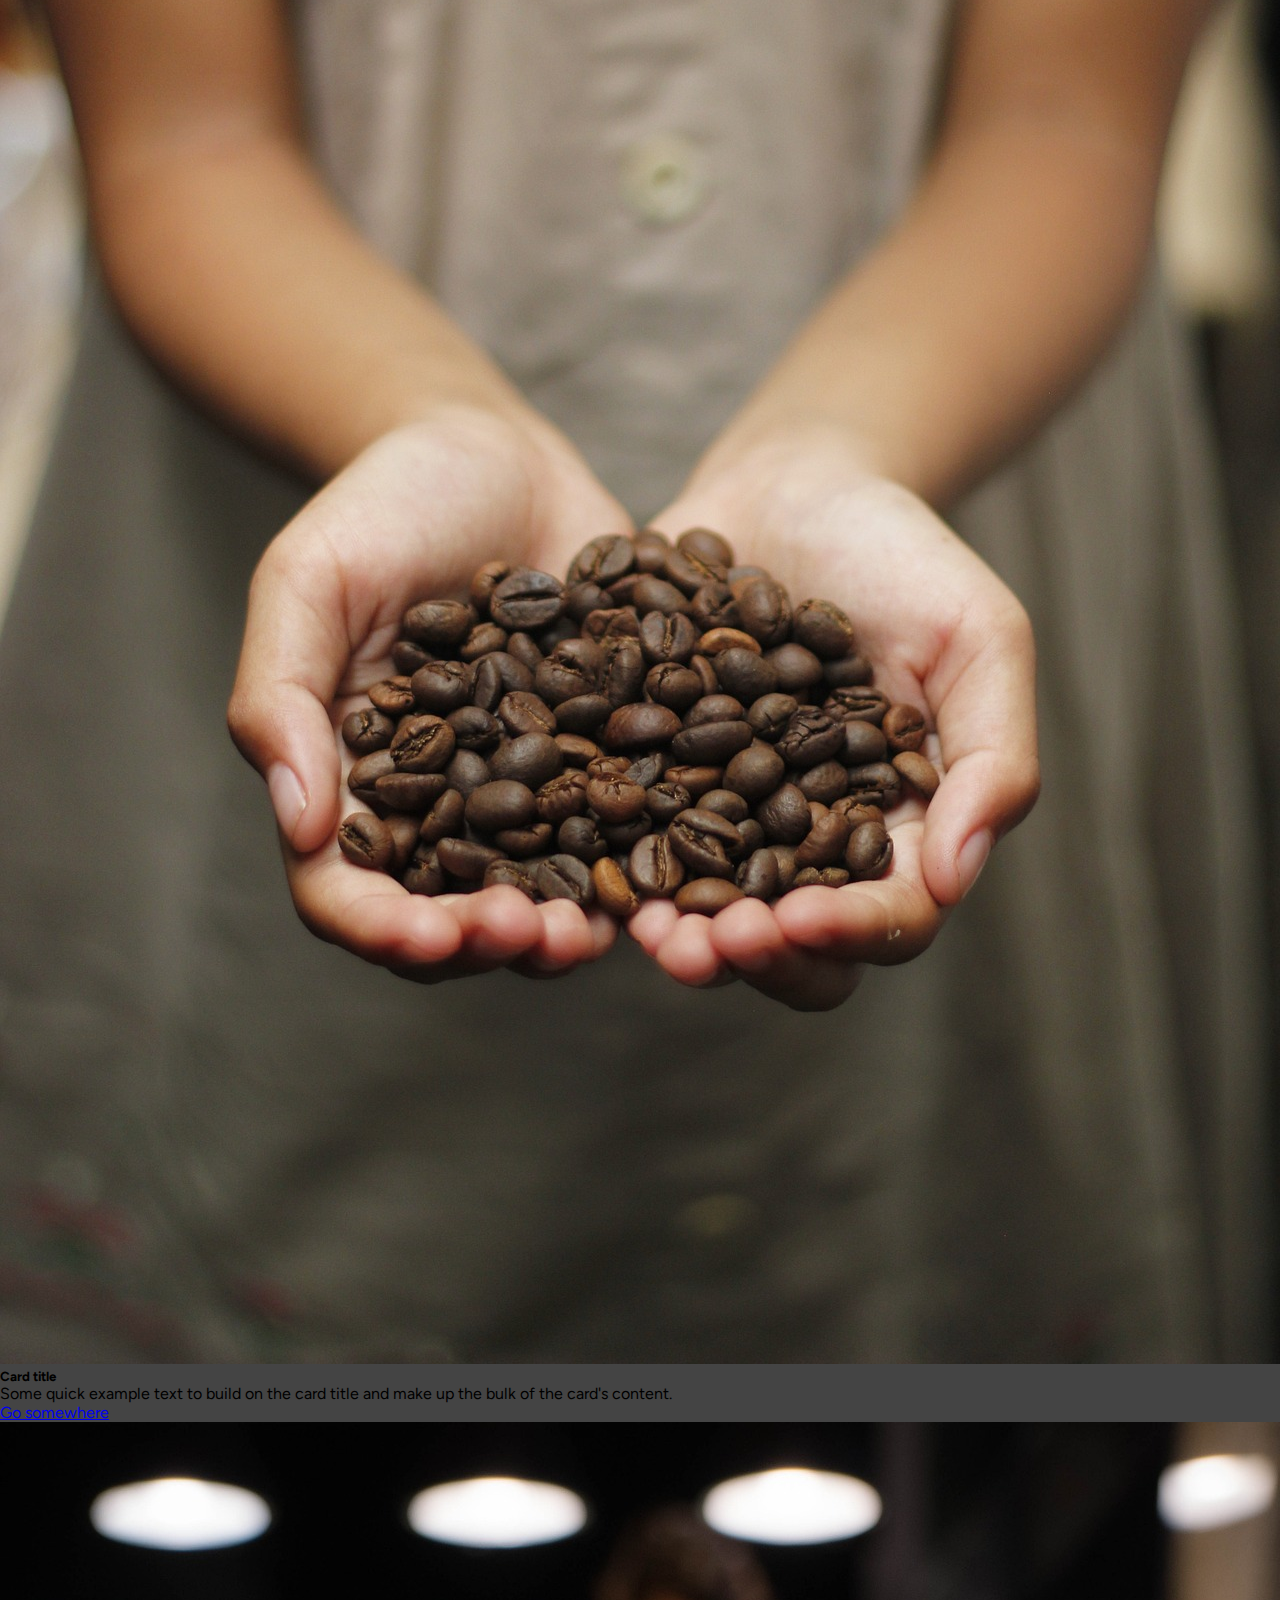
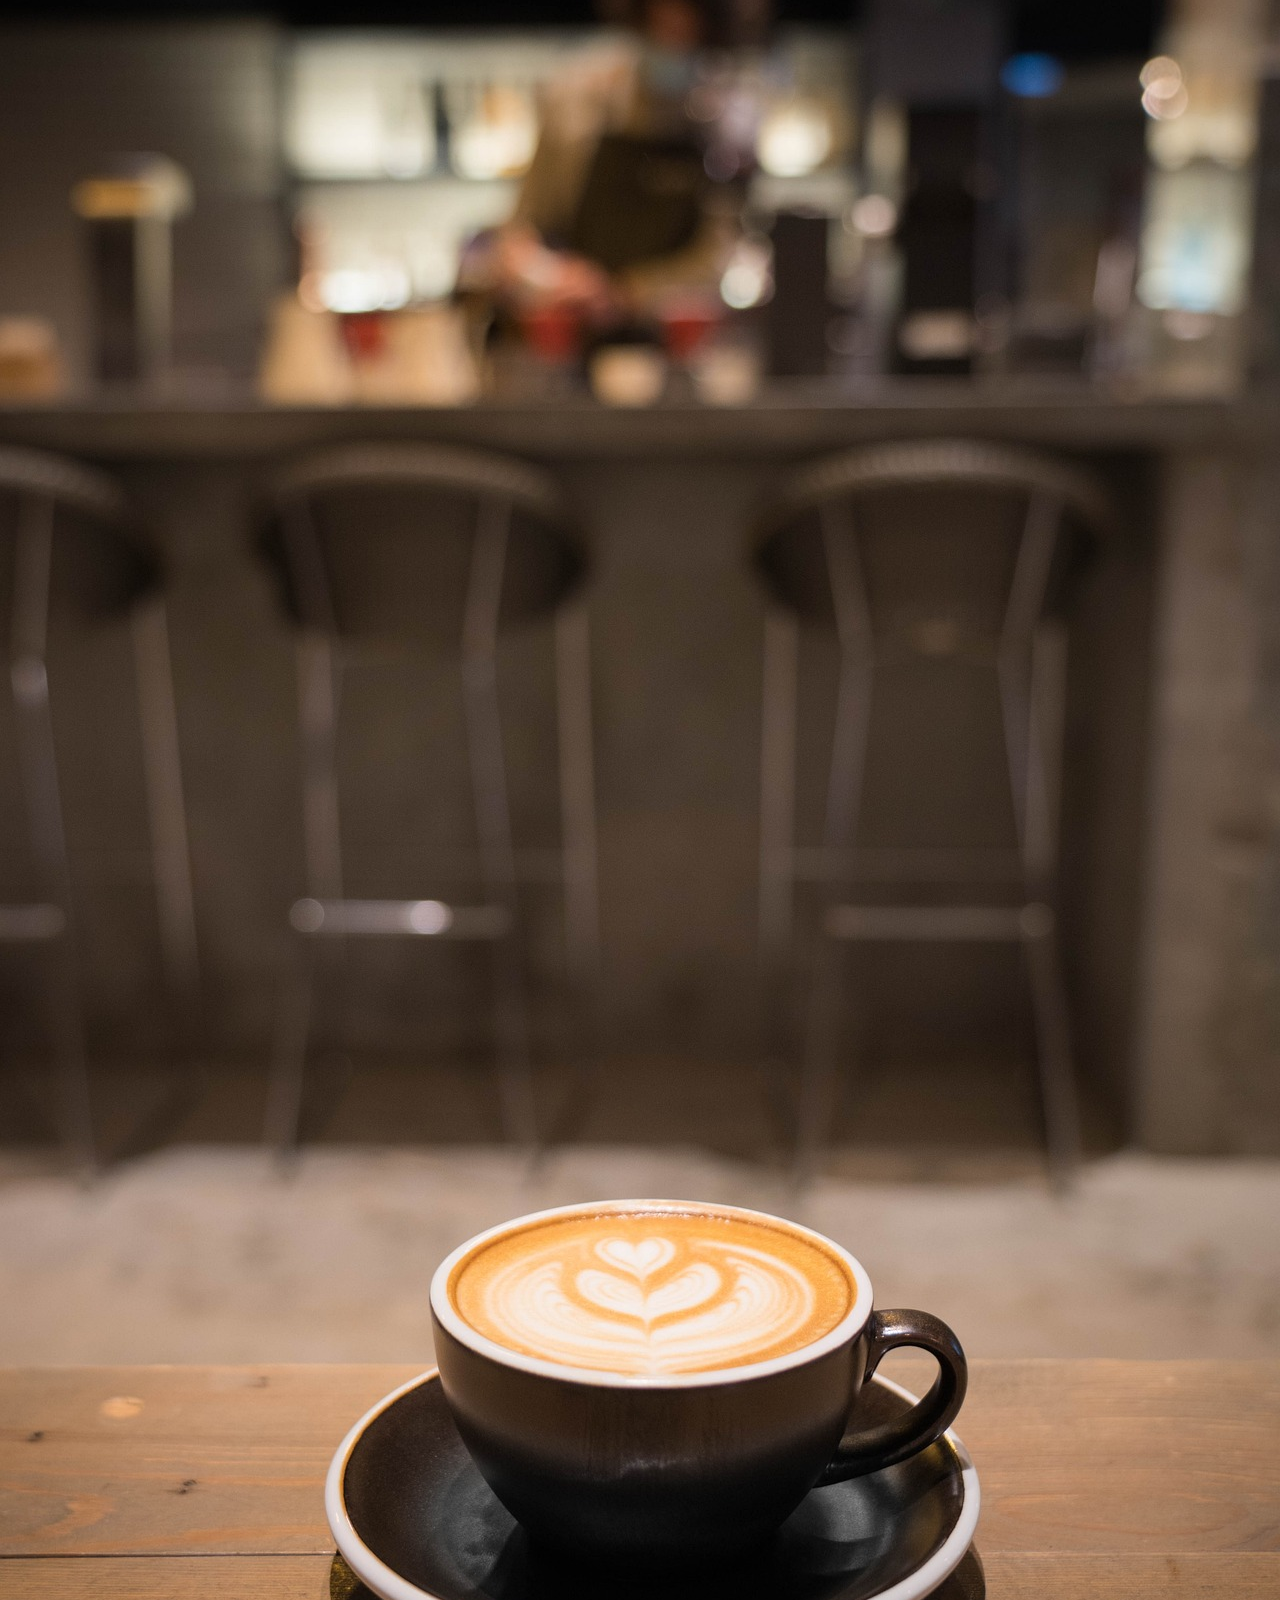
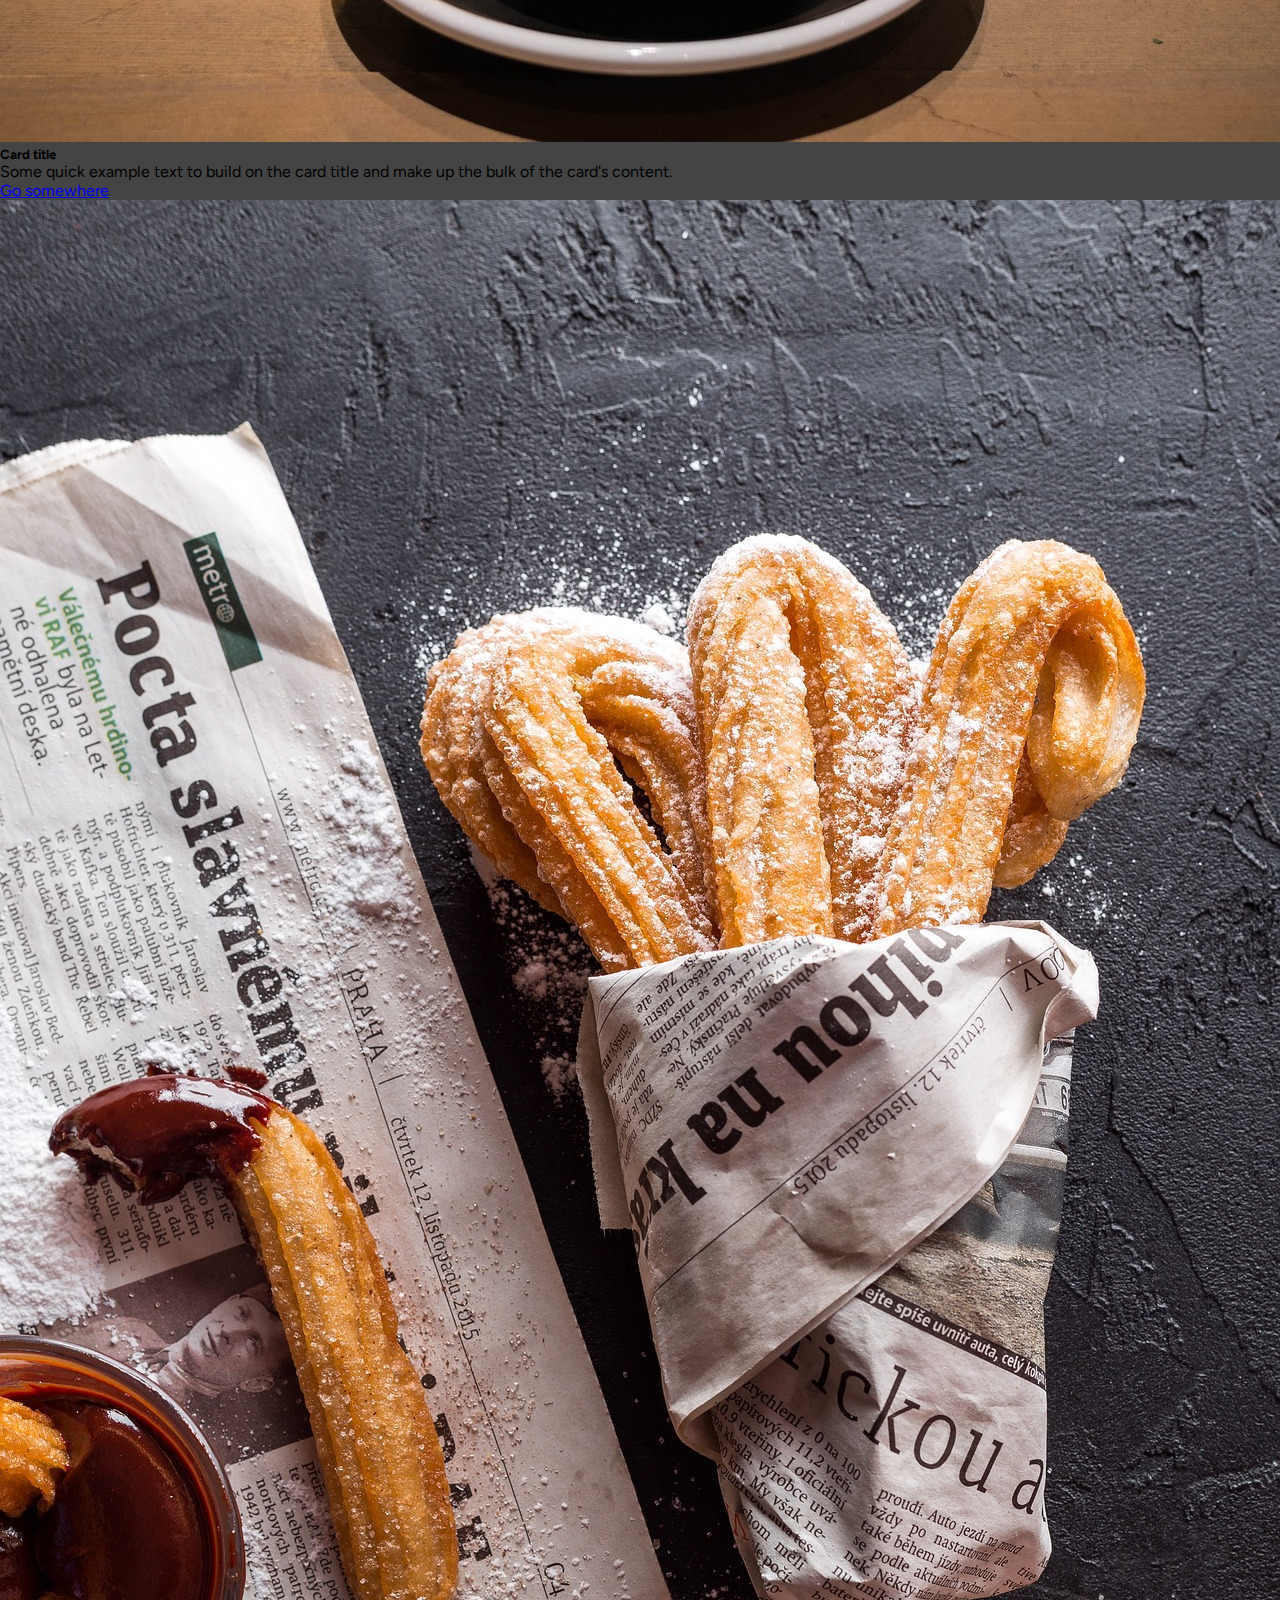
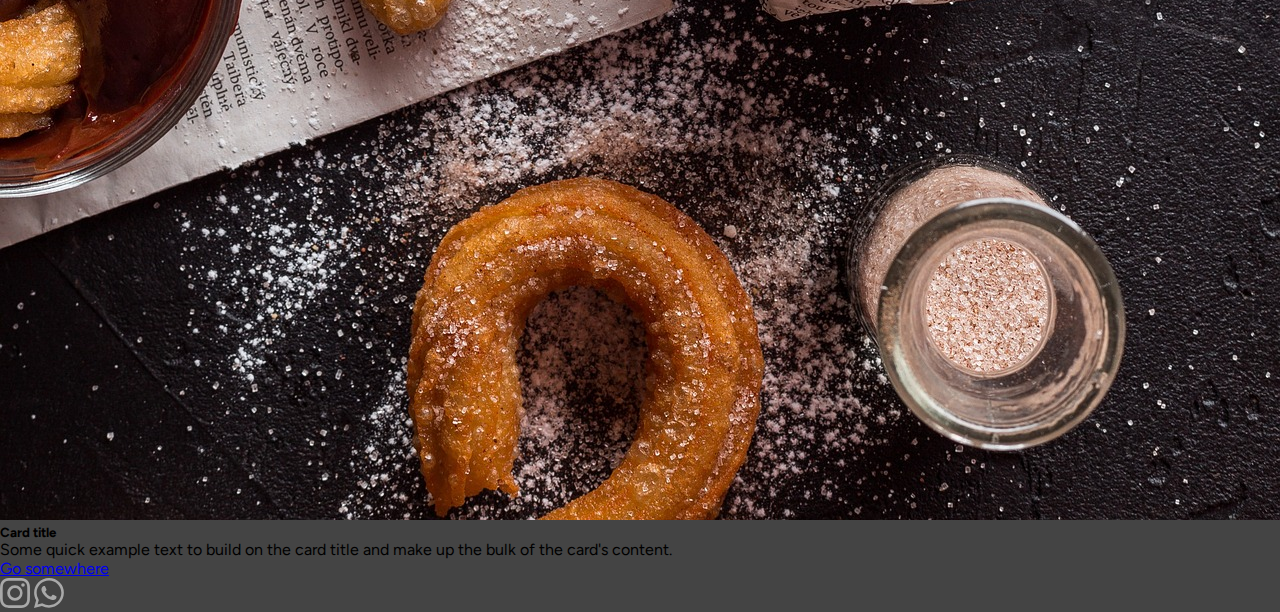
==== commit 7d21f217: "de css a sass" ====
--- a/index.html
+++ b/index.html
@@ -7,13 +7,12 @@
     <meta name="viewport" content="width=device-width, initial-scale=1.0">
     <title>bootstrap</title>
     <link href="https://cdn.jsdelivr.net/npm/bootstrap@5.3.0-alpha1/dist/css/bootstrap.min.css" rel="stylesheet" integrity="sha384-GLhlTQ8iRABdZLl6O3oVMWSktQOp6b7In1Zl3/Jr59b6EGGoI1aFkw7cmDA6j6gD" crossorigin="anonymous">
-    <link rel="stylesheet" href="./css/stayl.css">
+    <link rel="stylesheet" href="./sass/estilo.css">
 </head>
 
-<body class="bg-light
-">
+<body>
 
-    <nav class="navbar navbar-expand-lg bg-secondary">
+    <nav class="navbar navbar-expand-lg bg-secondary ">
 
         <div class="container-fluid">
             <a class="navbar-brand" href="#">Coffee Store</a>
@@ -26,13 +25,13 @@
                         <a class="nav-link active" aria-current="page" href="./index.html">Inicio</a>
                     </li>
                     <li class="nav-item item">
-                        <a class="nav-link" href="./quienessomos.html">quienes somos</a>
+                        <a class="nav-link" href="./pages/quienessomos.html">quienes somos</a>
                     </li>
                     <li class="nav-item item">
-                        <a class="nav-link" href="./Galeria.html">Galeria</a>
+                        <a class="nav-link" href="./pages/Galeria.html">Galeria</a>
                     </li>
                     <li class="nav-item item">
-                        <a class="nav-link" href="./contacto.html">contacto</a>
+                        <a class="nav-link" href="./pages/contacto.html">contacto</a>
                     </li>
 
 
@@ -40,7 +39,7 @@
 
 
                 </ul>
-                <p class="mt-3 p-3 item"> <svg xmlns="http://www.w3.org/2000/svg" width="25" height="25" fill="currentColor" class="bi bi-cart4" viewBox="0 0 16 16">
+                <p class="mt-3 p-3 item"> <svg xmlns="http://www.w3.org/2000/svg" width="25" height="25" fill="darkgrey" class="bi bi-cart4" viewBox="0 0 16 16">
                     <path d="M0 2.5A.5.5 0 0 1 .5 2H2a.5.5 0 0 1 .485.379L2.89 4H14.5a.5.5 0 0 1 .485.621l-1.5 6A.5.5 0 0 1 13 11H4a.5.5 0 0 1-.485-.379L1.61 3H.5a.5.5 0 0 1-.5-.5zM3.14 5l.5 2H5V5H3.14zM6 5v2h2V5H6zm3 0v2h2V5H9zm3 0v2h1.36l.5-2H12zm1.11 3H12v2h.61l.5-2zM11 8H9v2h2V8zM8 8H6v2h2V8zM5 8H3.89l.5 2H5V8zm0 5a1 1 0 1 0 0 2 1 1 0 0 0 0-2zm-2 1a2 2 0 1 1 4 0 2 2 0 0 1-4 0zm9-1a1 1 0 1 0 0 2 1 1 0 0 0 0-2zm-2 1a2 2 0 1 1 4 0 2 2 0 0 1-4 0z"/>
                   </svg></p>
                 <form class="d-flex" role="search">
@@ -52,7 +51,7 @@
         </div>
     </nav>
     <section class="hero d-flex justify-content-center align-items-center">
-        <h2>Cafe de autor
+        <h2>Coffee Store
         </h2>
     </section>
     <section class="container ">
@@ -91,14 +90,14 @@
     </section>
     <footer class="bg-secondary d-flex text-dark mt-5 justify-content-center">
 
-        <p class="p-3 item "><svg xmlns="http://www.w3.org/2000/svg" width="30" height="30" fill="currentColor" class="bi bi-instagram" viewBox="0 0 16 16">
+        <i class="p-3 item"><svg xmlns="http://www.w3.org/2000/svg" width="30" height="30" fill="darkgrey" class="bi bi-instagram" viewBox="0 0 16 16">
             <path d="M8 0C5.829 0 5.556.01 4.703.048 3.85.088 3.269.222 2.76.42a3.917 3.917 0 0 0-1.417.923A3.927 3.927 0 0 0 .42 2.76C.222 3.268.087 3.85.048 4.7.01 5.555 0 5.827 0 8.001c0 2.172.01 2.444.048 3.297.04.852.174 1.433.372 1.942.205.526.478.972.923 1.417.444.445.89.719 1.416.923.51.198 1.09.333 1.942.372C5.555 15.99 5.827 16 8 16s2.444-.01 3.298-.048c.851-.04 1.434-.174 1.943-.372a3.916 3.916 0 0 0 1.416-.923c.445-.445.718-.891.923-1.417.197-.509.332-1.09.372-1.942C15.99 10.445 16 10.173 16 8s-.01-2.445-.048-3.299c-.04-.851-.175-1.433-.372-1.941a3.926 3.926 0 0 0-.923-1.417A3.911 3.911 0 0 0 13.24.42c-.51-.198-1.092-.333-1.943-.372C10.443.01 10.172 0 7.998 0h.003zm-.717 1.442h.718c2.136 0 2.389.007 3.232.046.78.035 1.204.166 1.486.275.373.145.64.319.92.599.28.28.453.546.598.92.11.281.24.705.275 1.485.039.843.047 1.096.047 3.231s-.008 2.389-.047 3.232c-.035.78-.166 1.203-.275 1.485a2.47 2.47 0 0 1-.599.919c-.28.28-.546.453-.92.598-.28.11-.704.24-1.485.276-.843.038-1.096.047-3.232.047s-2.39-.009-3.233-.047c-.78-.036-1.203-.166-1.485-.276a2.478 2.478 0 0 1-.92-.598 2.48 2.48 0 0 1-.6-.92c-.109-.281-.24-.705-.275-1.485-.038-.843-.046-1.096-.046-3.233 0-2.136.008-2.388.046-3.231.036-.78.166-1.204.276-1.486.145-.373.319-.64.599-.92.28-.28.546-.453.92-.598.282-.11.705-.24 1.485-.276.738-.034 1.024-.044 2.515-.045v.002zm4.988 1.328a.96.96 0 1 0 0 1.92.96.96 0 0 0 0-1.92zm-4.27 1.122a4.109 4.109 0 1 0 0 8.217 4.109 4.109 0 0 0 0-8.217zm0 1.441a2.667 2.667 0 1 1 0 5.334 2.667 2.667 0 0 1 0-5.334z"/>
-          </svg> </p>
+          </svg> </i>
 
 
-        <p class="p-3 item "><svg xmlns="http://www.w3.org/2000/svg" width="30" height="30" fill="currentColor" class="bi bi-whatsapp" viewBox="0 0 16 16">
+        <i class="p-3 item "><svg xmlns="http://www.w3.org/2000/svg" width="30" height="30" fill="darkgrey" class="bi bi-whatsapp" viewBox="0 0 16 16">
             <path d="M13.601 2.326A7.854 7.854 0 0 0 7.994 0C3.627 0 .068 3.558.064 7.926c0 1.399.366 2.76 1.057 3.965L0 16l4.204-1.102a7.933 7.933 0 0 0 3.79.965h.004c4.368 0 7.926-3.558 7.93-7.93A7.898 7.898 0 0 0 13.6 2.326zM7.994 14.521a6.573 6.573 0 0 1-3.356-.92l-.24-.144-2.494.654.666-2.433-.156-.251a6.56 6.56 0 0 1-1.007-3.505c0-3.626 2.957-6.584 6.591-6.584a6.56 6.56 0 0 1 4.66 1.931 6.557 6.557 0 0 1 1.928 4.66c-.004 3.639-2.961 6.592-6.592 6.592zm3.615-4.934c-.197-.099-1.17-.578-1.353-.646-.182-.065-.315-.099-.445.099-.133.197-.513.646-.627.775-.114.133-.232.148-.43.05-.197-.1-.836-.308-1.592-.985-.59-.525-.985-1.175-1.103-1.372-.114-.198-.011-.304.088-.403.087-.088.197-.232.296-.346.1-.114.133-.198.198-.33.065-.134.034-.248-.015-.347-.05-.099-.445-1.076-.612-1.47-.16-.389-.323-.335-.445-.34-.114-.007-.247-.007-.38-.007a.729.729 0 0 0-.529.247c-.182.198-.691.677-.691 1.654 0 .977.71 1.916.81 2.049.098.133 1.394 2.132 3.383 2.992.47.205.84.326 1.129.418.475.152.904.129 1.246.08.38-.058 1.171-.48 1.338-.943.164-.464.164-.86.114-.943-.049-.084-.182-.133-.38-.232z"/>
-          </svg></p>
+          </svg></i>
     </footer>
 
 
--- a/sass/estilo.css
+++ b/sass/estilo.css
@@ -0,0 +1,104 @@
+@import url("https://fonts.googleapis.com/css2?family=Figtree:ital,wght@1,300&family=Roboto:wght@300&family=Ubuntu:wght@300;400;700&display=swap");
+* {
+  margin: 0;
+  padding: 0;
+  box-sizing: border-box;
+  font-family: "figtree", sans-serif;
+}
+*::-moz-selection {
+  background-color: lightblue;
+}
+*::selection {
+  background-color: lightblue;
+}
+
+body {
+  background-color: #444444;
+}
+body .h1 {
+  color: whitesmoke;
+}
+body .p {
+  color: whitesmoke;
+}
+
+.hero {
+  background-image: url("../img/beverage-1869598_1920.jpg");
+  height: 100vh;
+}
+.hero .hero h2::-moz-selection {
+  background: lightblue;
+}
+.hero .hero h2::selection {
+  background: lightblue;
+}
+.hero h2 {
+  color: black;
+}
+
+.cards:hover {
+  box-shadow: rgba(0, 0, 0, 0.56) 0px 22px 70px 4px;
+  transform: scale(1.1) translateY(-30px);
+}
+
+.item:hover {
+  box-shadow: rgba(58, 56, 56, 0.56);
+  transform: scale(1) translateY(-10px);
+  transition: all 1s;
+}
+
+.pic {
+  -webkit-animation: tilt-in-fwd-tr 0.6s cubic-bezier(0.25, 0.46, 0.45, 0.94) both;
+  animation: tilt-in-fwd-tr 0.6s cubic-bezier(0.25, 0.46, 0.45, 0.94) both;
+}
+
+.pic:nth-child(1) {
+  -webkit-animation-delay: 0.5s;
+          animation-delay: 0.5s;
+}
+
+.pic:nth-child(2) {
+  -webkit-animation-delay: 1s;
+          animation-delay: 1s;
+}
+
+.pic:nth-child(3) {
+  -webkit-animation-delay: 1.5s;
+          animation-delay: 1.5s;
+}
+
+.pic:nth-child(4) {
+  -webkit-animation-delay: 2s;
+          animation-delay: 2s;
+}
+
+.pic:nth-child(5) {
+  -webkit-animation-delay: 2.5s;
+          animation-delay: 2.5s;
+}
+
+.pic:nth-child(6) {
+  -webkit-animation-delay: 3s;
+          animation-delay: 3s;
+}
+
+@-webkit-keyframes tilt-in-fwd-tr {
+  0% {
+    transform: rotateY(20deg) rotateX(35deg) translate(300px, -300px) skew(-35deg, 10deg);
+    opacity: 0;
+  }
+  100% {
+    transform: rotateY(0) rotateX(0deg) translate(0, 0) skew(0deg, 0deg);
+    opacity: 1;
+  }
+}
+@keyframes tilt-in-fwd-tr {
+  0% {
+    transform: rotateY(20deg) rotateX(35deg) translate(300px, -300px) skew(-35deg, 10deg);
+    opacity: 0;
+  }
+  100% {
+    transform: rotateY(0) rotateX(0deg) translate(0, 0) skew(0deg, 0deg);
+    opacity: 1;
+  }
+}/*# sourceMappingURL=estilo.css.map */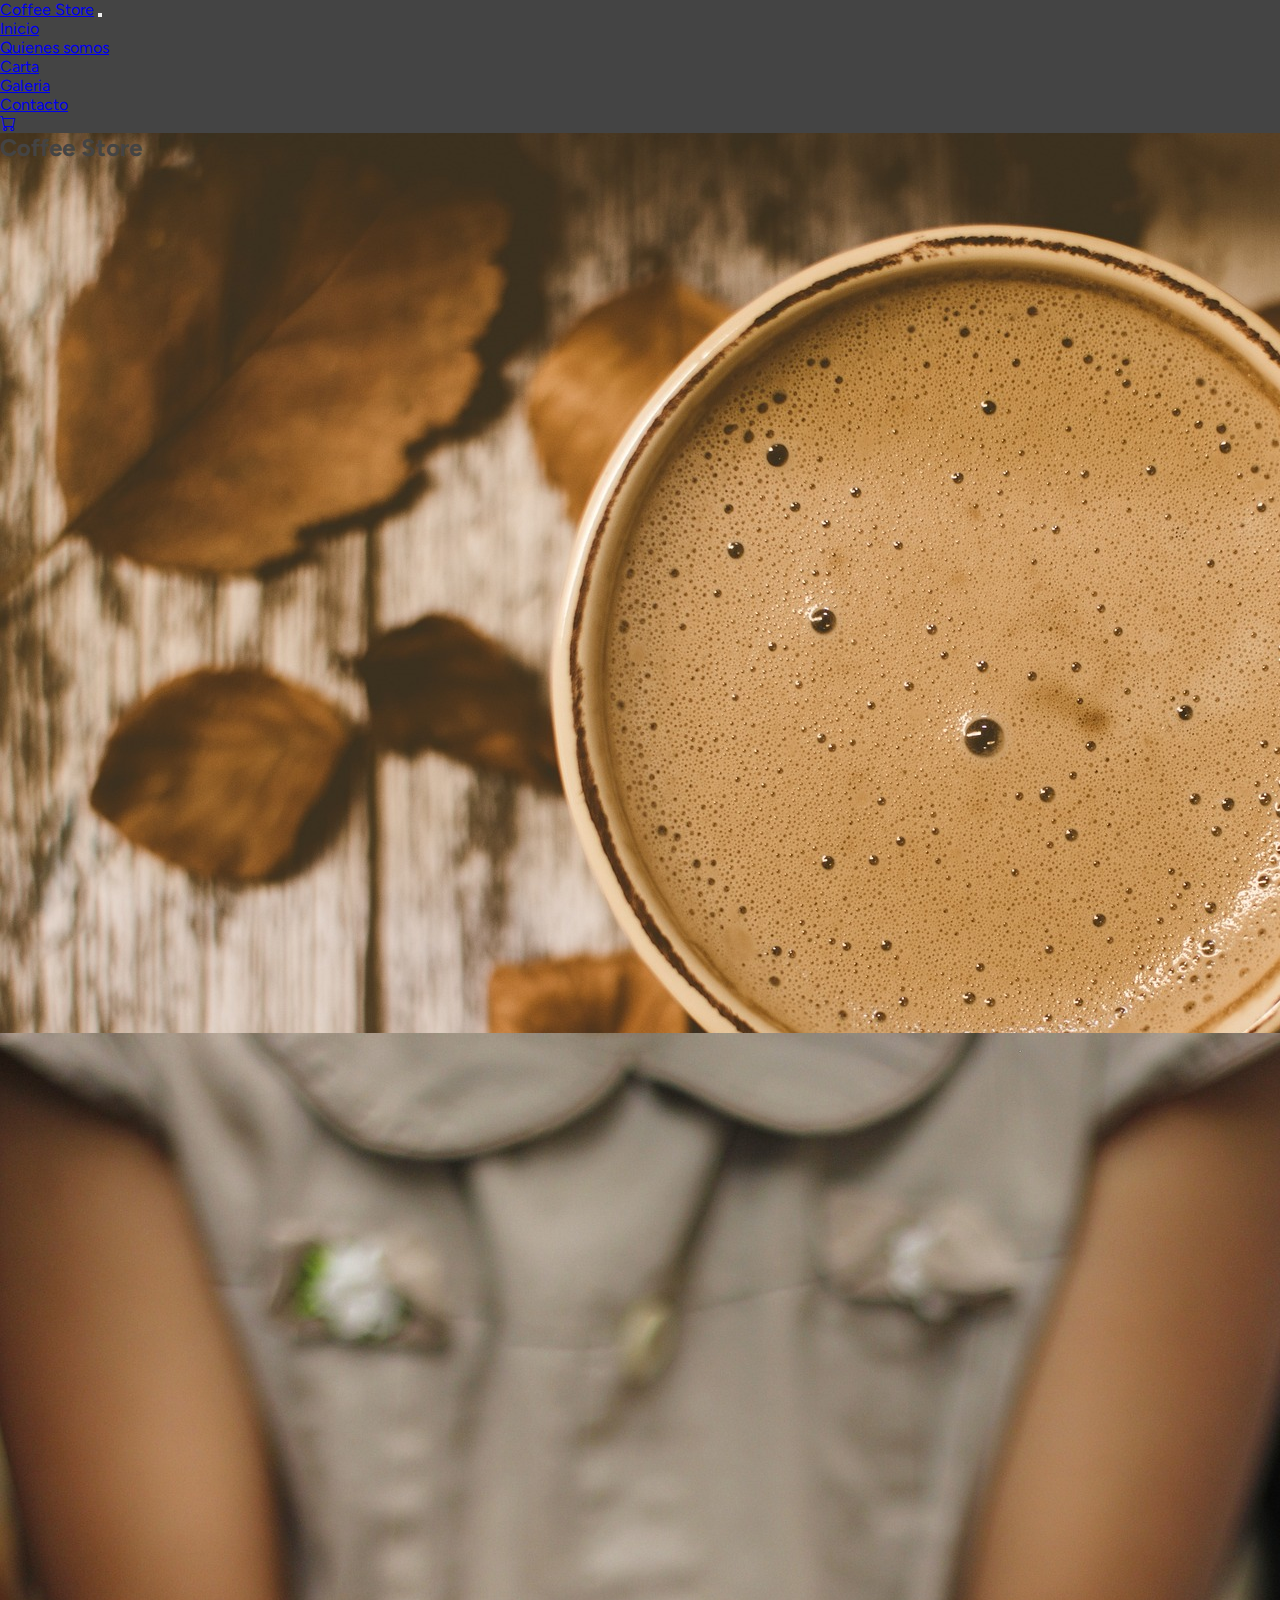
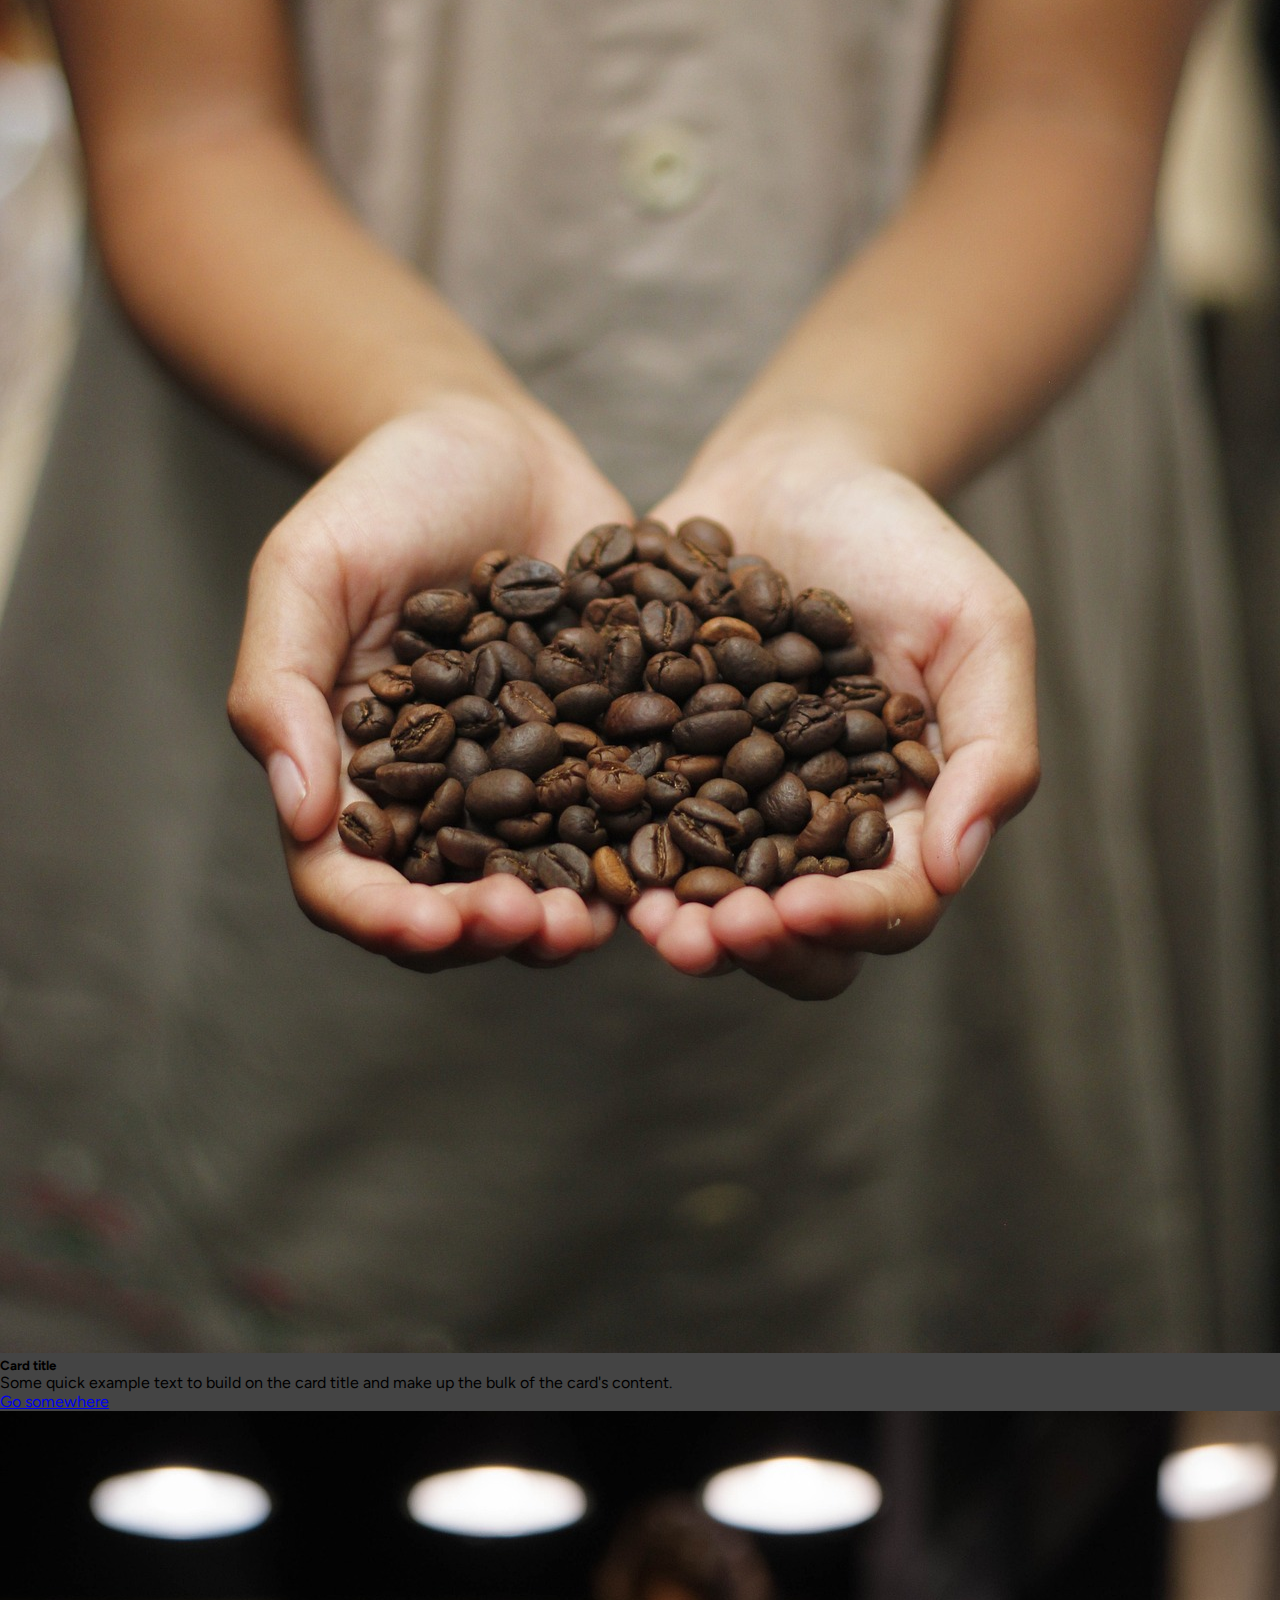
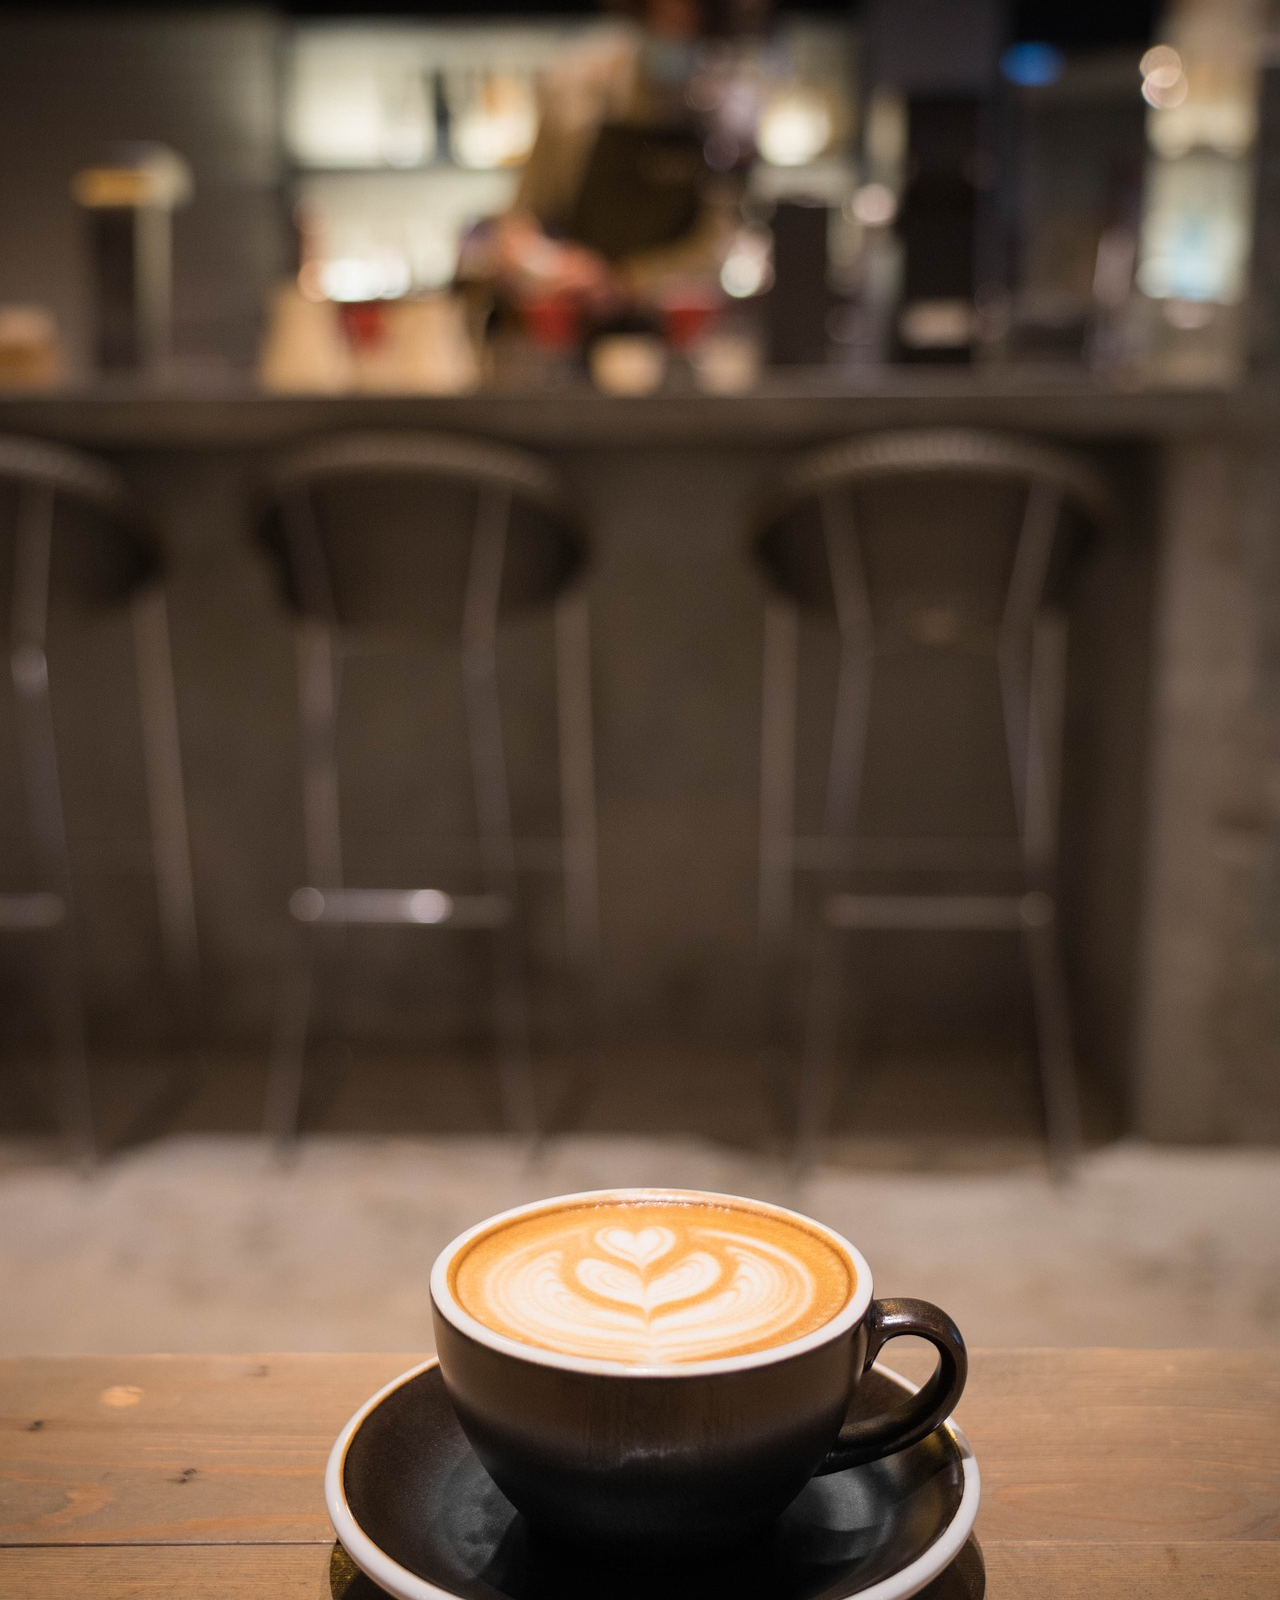
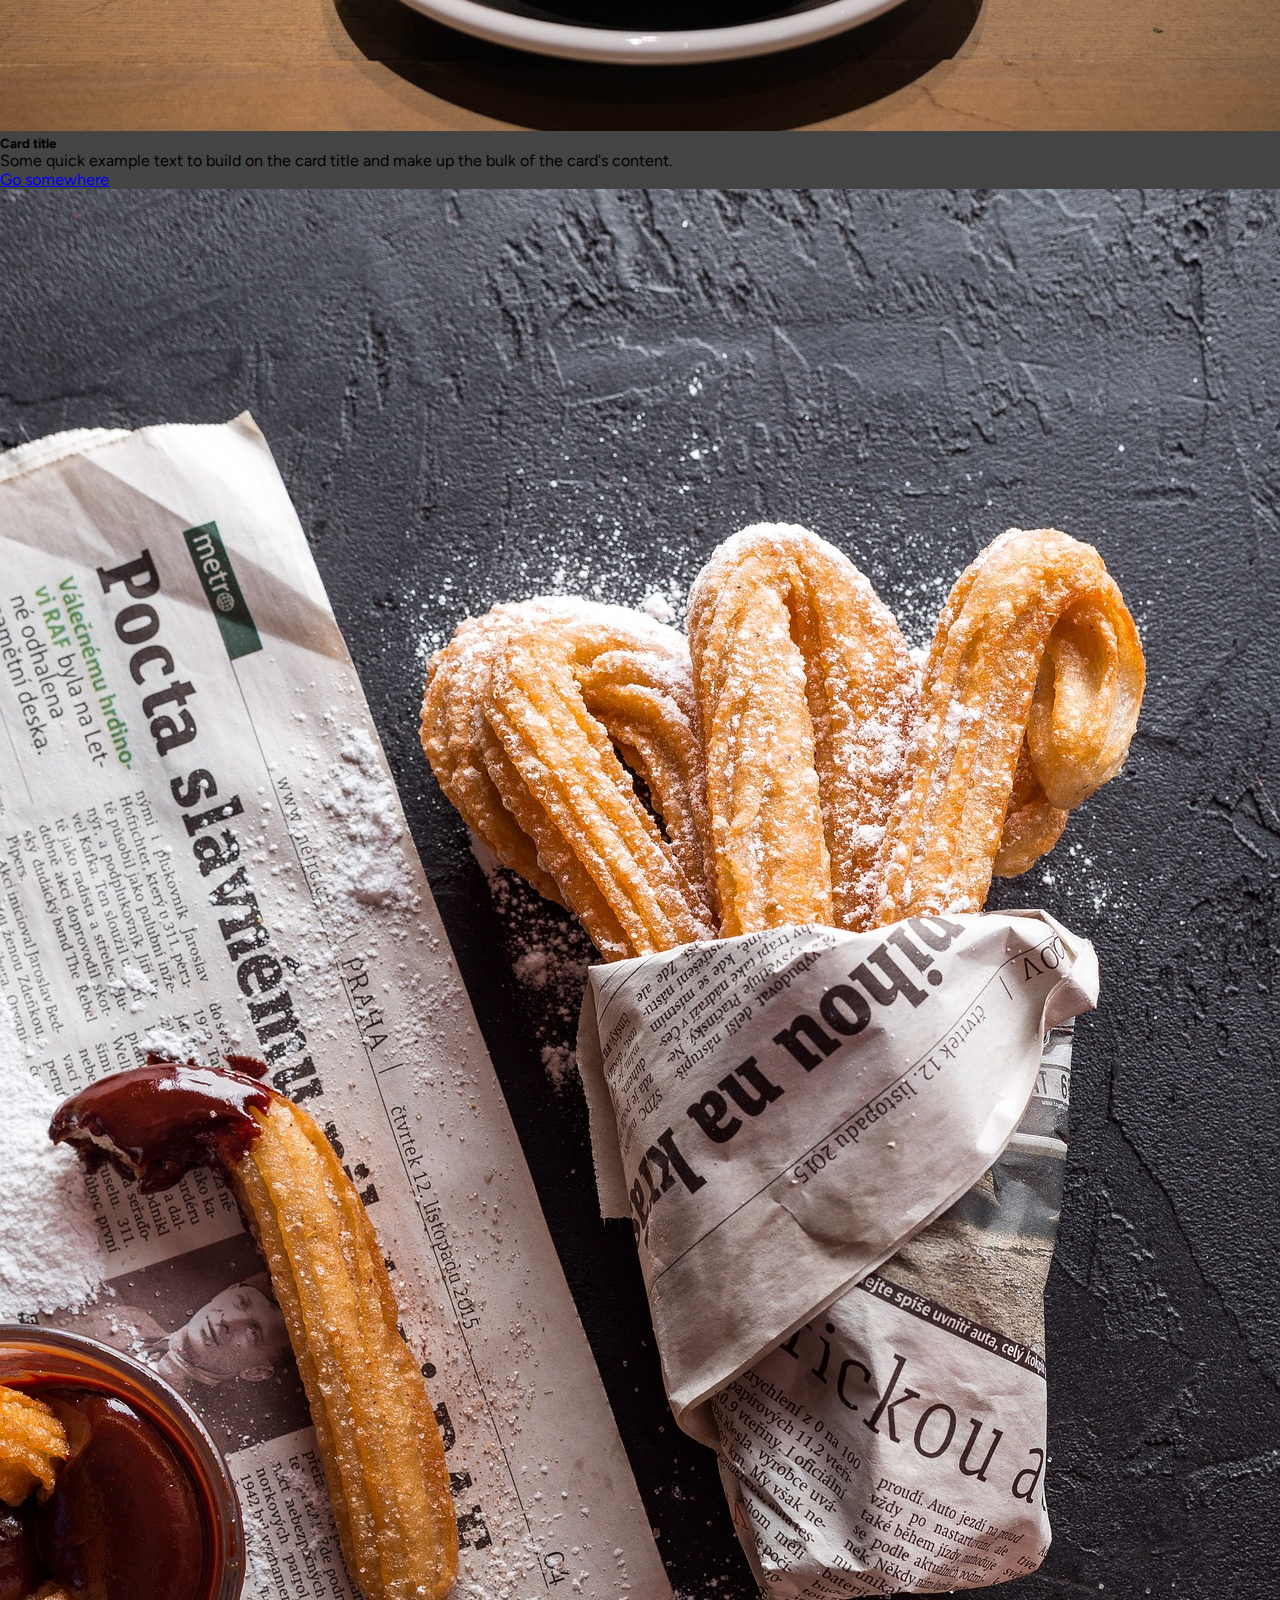
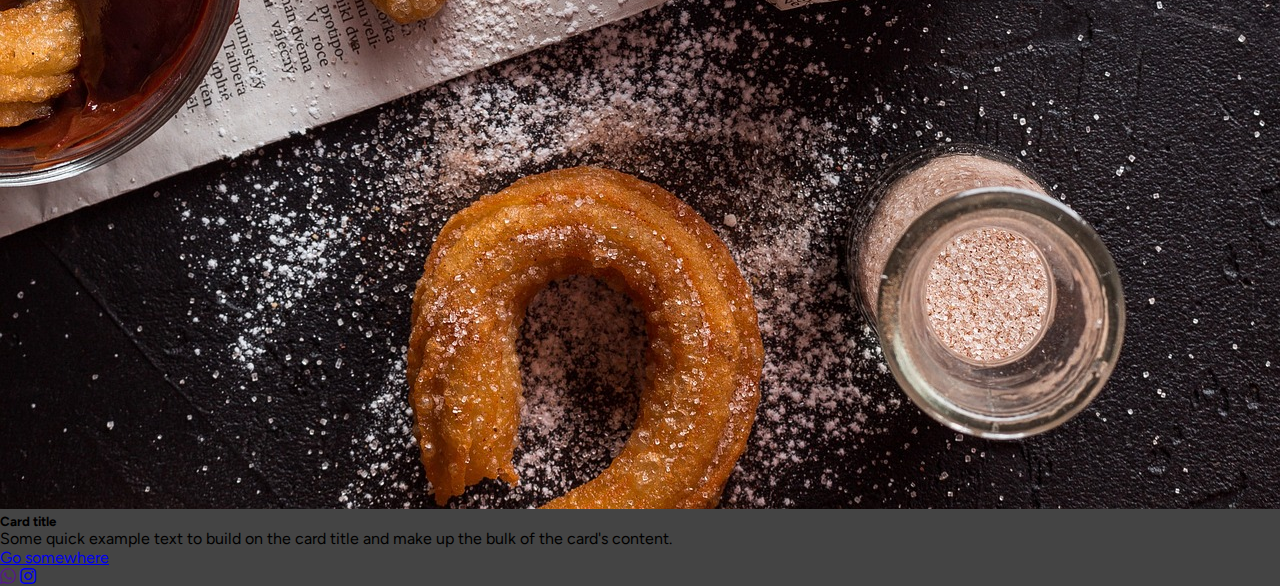
==== commit e9024464: "icons modificados" ====
--- a/index.html
+++ b/index.html
@@ -5,7 +5,11 @@
     <meta charset="UTF-8">
     <meta http-equiv="X-UA-Compatible" content="IE=edge">
     <meta name="viewport" content="width=device-width, initial-scale=1.0">
-    <title>bootstrap</title>
+    <title>cofeestore-inicio</title>
+    <meta name="description" content="El mejor cafe de especialidad">
+    <meta name="keywords" content="Cafe, Barista, Cafeteria, Especialidad, Autor, Brunch, Comida, Bar ">
+    <link rel="stylesheet" href="https://cdn.jsdelivr.net/npm/bootstrap-icons@1.10.3/font/bootstrap-icons.css">
+
     <link href="https://cdn.jsdelivr.net/npm/bootstrap@5.3.0-alpha1/dist/css/bootstrap.min.css" rel="stylesheet" integrity="sha384-GLhlTQ8iRABdZLl6O3oVMWSktQOp6b7In1Zl3/Jr59b6EGGoI1aFkw7cmDA6j6gD" crossorigin="anonymous">
     <link rel="stylesheet" href="./sass/estilo.css">
 </head>
@@ -25,13 +29,17 @@
                         <a class="nav-link active" aria-current="page" href="./index.html">Inicio</a>
                     </li>
                     <li class="nav-item item">
-                        <a class="nav-link" href="./pages/quienessomos.html">quienes somos</a>
+                        <a class="nav-link" href="./pages/quienessomos.html">Quienes somos</a>
                     </li>
+                    <li class="nav-item item">
+                        <a class="nav-link " href="./pages/carta.html">Carta</a>
+                    </li>
+
                     <li class="nav-item item">
                         <a class="nav-link" href="./pages/Galeria.html">Galeria</a>
                     </li>
                     <li class="nav-item item">
-                        <a class="nav-link" href="./pages/contacto.html">contacto</a>
+                        <a class="nav-link" href="./pages/contacto.html">Contacto</a>
                     </li>
 
 
@@ -39,14 +47,8 @@
 
 
                 </ul>
-                <p class="mt-3 p-3 item"> <svg xmlns="http://www.w3.org/2000/svg" width="25" height="25" fill="darkgrey" class="bi bi-cart4" viewBox="0 0 16 16">
-                    <path d="M0 2.5A.5.5 0 0 1 .5 2H2a.5.5 0 0 1 .485.379L2.89 4H14.5a.5.5 0 0 1 .485.621l-1.5 6A.5.5 0 0 1 13 11H4a.5.5 0 0 1-.485-.379L1.61 3H.5a.5.5 0 0 1-.5-.5zM3.14 5l.5 2H5V5H3.14zM6 5v2h2V5H6zm3 0v2h2V5H9zm3 0v2h1.36l.5-2H12zm1.11 3H12v2h.61l.5-2zM11 8H9v2h2V8zM8 8H6v2h2V8zM5 8H3.89l.5 2H5V8zm0 5a1 1 0 1 0 0 2 1 1 0 0 0 0-2zm-2 1a2 2 0 1 1 4 0 2 2 0 0 1-4 0zm9-1a1 1 0 1 0 0 2 1 1 0 0 0 0-2zm-2 1a2 2 0 1 1 4 0 2 2 0 0 1-4 0z"/>
-                  </svg></p>
-                <form class="d-flex" role="search">
+                <a href="https://glovoapp.com/?utm_source=Starbuck&utm_medium=referral&utm_campaign=Starbucks_ES_All_WebButton_Generic_20220318" target="_blank" class="bi bi-cart p-3 item red"></a>
 
-                    <input class="form-control me-2" type="search" placeholder="Search" aria-label="Search">
-                    <button class="btn btn-outline-dark" type="submit">Search</button>
-                </form>
             </div>
         </div>
     </nav>
@@ -89,15 +91,11 @@
         </div>
     </section>
     <footer class="bg-secondary d-flex text-dark mt-5 justify-content-center">
-
-        <i class="p-3 item"><svg xmlns="http://www.w3.org/2000/svg" width="30" height="30" fill="darkgrey" class="bi bi-instagram" viewBox="0 0 16 16">
-            <path d="M8 0C5.829 0 5.556.01 4.703.048 3.85.088 3.269.222 2.76.42a3.917 3.917 0 0 0-1.417.923A3.927 3.927 0 0 0 .42 2.76C.222 3.268.087 3.85.048 4.7.01 5.555 0 5.827 0 8.001c0 2.172.01 2.444.048 3.297.04.852.174 1.433.372 1.942.205.526.478.972.923 1.417.444.445.89.719 1.416.923.51.198 1.09.333 1.942.372C5.555 15.99 5.827 16 8 16s2.444-.01 3.298-.048c.851-.04 1.434-.174 1.943-.372a3.916 3.916 0 0 0 1.416-.923c.445-.445.718-.891.923-1.417.197-.509.332-1.09.372-1.942C15.99 10.445 16 10.173 16 8s-.01-2.445-.048-3.299c-.04-.851-.175-1.433-.372-1.941a3.926 3.926 0 0 0-.923-1.417A3.911 3.911 0 0 0 13.24.42c-.51-.198-1.092-.333-1.943-.372C10.443.01 10.172 0 7.998 0h.003zm-.717 1.442h.718c2.136 0 2.389.007 3.232.046.78.035 1.204.166 1.486.275.373.145.64.319.92.599.28.28.453.546.598.92.11.281.24.705.275 1.485.039.843.047 1.096.047 3.231s-.008 2.389-.047 3.232c-.035.78-.166 1.203-.275 1.485a2.47 2.47 0 0 1-.599.919c-.28.28-.546.453-.92.598-.28.11-.704.24-1.485.276-.843.038-1.096.047-3.232.047s-2.39-.009-3.233-.047c-.78-.036-1.203-.166-1.485-.276a2.478 2.478 0 0 1-.92-.598 2.48 2.48 0 0 1-.6-.92c-.109-.281-.24-.705-.275-1.485-.038-.843-.046-1.096-.046-3.233 0-2.136.008-2.388.046-3.231.036-.78.166-1.204.276-1.486.145-.373.319-.64.599-.92.28-.28.546-.453.92-.598.282-.11.705-.24 1.485-.276.738-.034 1.024-.044 2.515-.045v.002zm4.988 1.328a.96.96 0 1 0 0 1.92.96.96 0 0 0 0-1.92zm-4.27 1.122a4.109 4.109 0 1 0 0 8.217 4.109 4.109 0 0 0 0-8.217zm0 1.441a2.667 2.667 0 1 1 0 5.334 2.667 2.667 0 0 1 0-5.334z"/>
-          </svg> </i>
+        <a href="" class="bi bi-whatsapp p-3 item red"></a>
+        <a href="https://icons.getbootstrap.com/#install" class="bi bi-instagram p-3 item red"> </a>
 
 
-        <i class="p-3 item "><svg xmlns="http://www.w3.org/2000/svg" width="30" height="30" fill="darkgrey" class="bi bi-whatsapp" viewBox="0 0 16 16">
-            <path d="M13.601 2.326A7.854 7.854 0 0 0 7.994 0C3.627 0 .068 3.558.064 7.926c0 1.399.366 2.76 1.057 3.965L0 16l4.204-1.102a7.933 7.933 0 0 0 3.79.965h.004c4.368 0 7.926-3.558 7.93-7.93A7.898 7.898 0 0 0 13.6 2.326zM7.994 14.521a6.573 6.573 0 0 1-3.356-.92l-.24-.144-2.494.654.666-2.433-.156-.251a6.56 6.56 0 0 1-1.007-3.505c0-3.626 2.957-6.584 6.591-6.584a6.56 6.56 0 0 1 4.66 1.931 6.557 6.557 0 0 1 1.928 4.66c-.004 3.639-2.961 6.592-6.592 6.592zm3.615-4.934c-.197-.099-1.17-.578-1.353-.646-.182-.065-.315-.099-.445.099-.133.197-.513.646-.627.775-.114.133-.232.148-.43.05-.197-.1-.836-.308-1.592-.985-.59-.525-.985-1.175-1.103-1.372-.114-.198-.011-.304.088-.403.087-.088.197-.232.296-.346.1-.114.133-.198.198-.33.065-.134.034-.248-.015-.347-.05-.099-.445-1.076-.612-1.47-.16-.389-.323-.335-.445-.34-.114-.007-.247-.007-.38-.007a.729.729 0 0 0-.529.247c-.182.198-.691.677-.691 1.654 0 .977.71 1.916.81 2.049.098.133 1.394 2.132 3.383 2.992.47.205.84.326 1.129.418.475.152.904.129 1.246.08.38-.058 1.171-.48 1.338-.943.164-.464.164-.86.114-.943-.049-.084-.182-.133-.38-.232z"/>
-          </svg></i>
+
     </footer>
 
 
--- a/sass/estilo.css
+++ b/sass/estilo.css
@@ -15,10 +15,10 @@
 body {
   background-color: #444444;
 }
-body .h1 {
+body .titulo {
   color: whitesmoke;
 }
-body .p {
+body .texto {
   color: whitesmoke;
 }
 
@@ -33,12 +33,13 @@
   background: lightblue;
 }
 .hero h2 {
-  color: black;
+  color: #444444;
 }
 
 .cards:hover {
   box-shadow: rgba(0, 0, 0, 0.56) 0px 22px 70px 4px;
   transform: scale(1.1) translateY(-30px);
+  transition: all 1s;
 }
 
 .item:hover {
@@ -51,33 +52,15 @@
   -webkit-animation: tilt-in-fwd-tr 0.6s cubic-bezier(0.25, 0.46, 0.45, 0.94) both;
   animation: tilt-in-fwd-tr 0.6s cubic-bezier(0.25, 0.46, 0.45, 0.94) both;
 }
-
-.pic:nth-child(1) {
-  -webkit-animation-delay: 0.5s;
-          animation-delay: 0.5s;
-}
-
-.pic:nth-child(2) {
+.pic .pic1 {
   -webkit-animation-delay: 1s;
           animation-delay: 1s;
 }
-
-.pic:nth-child(3) {
-  -webkit-animation-delay: 1.5s;
-          animation-delay: 1.5s;
-}
-
-.pic:nth-child(4) {
+.pic .pic2 {
   -webkit-animation-delay: 2s;
           animation-delay: 2s;
 }
-
-.pic:nth-child(5) {
-  -webkit-animation-delay: 2.5s;
-          animation-delay: 2.5s;
-}
-
-.pic:nth-child(6) {
+.pic .pic3 {
   -webkit-animation-delay: 3s;
           animation-delay: 3s;
 }
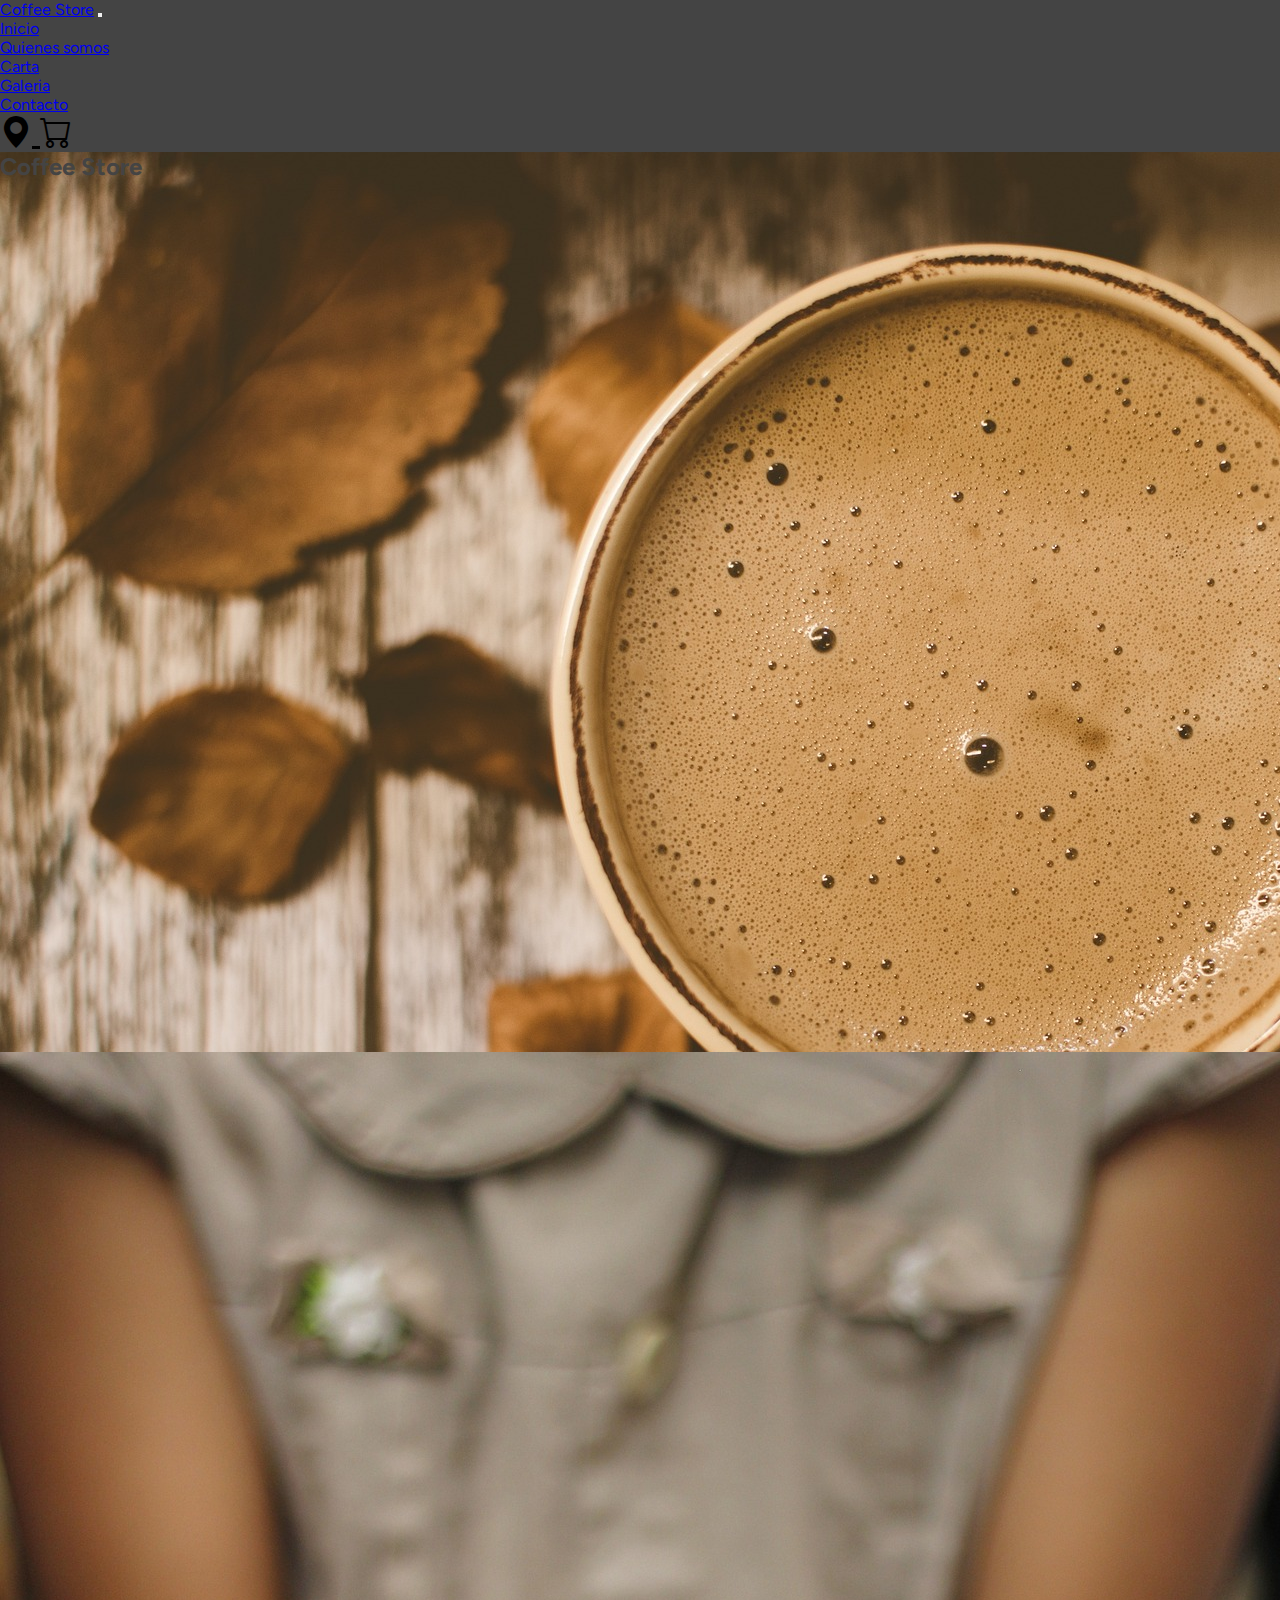
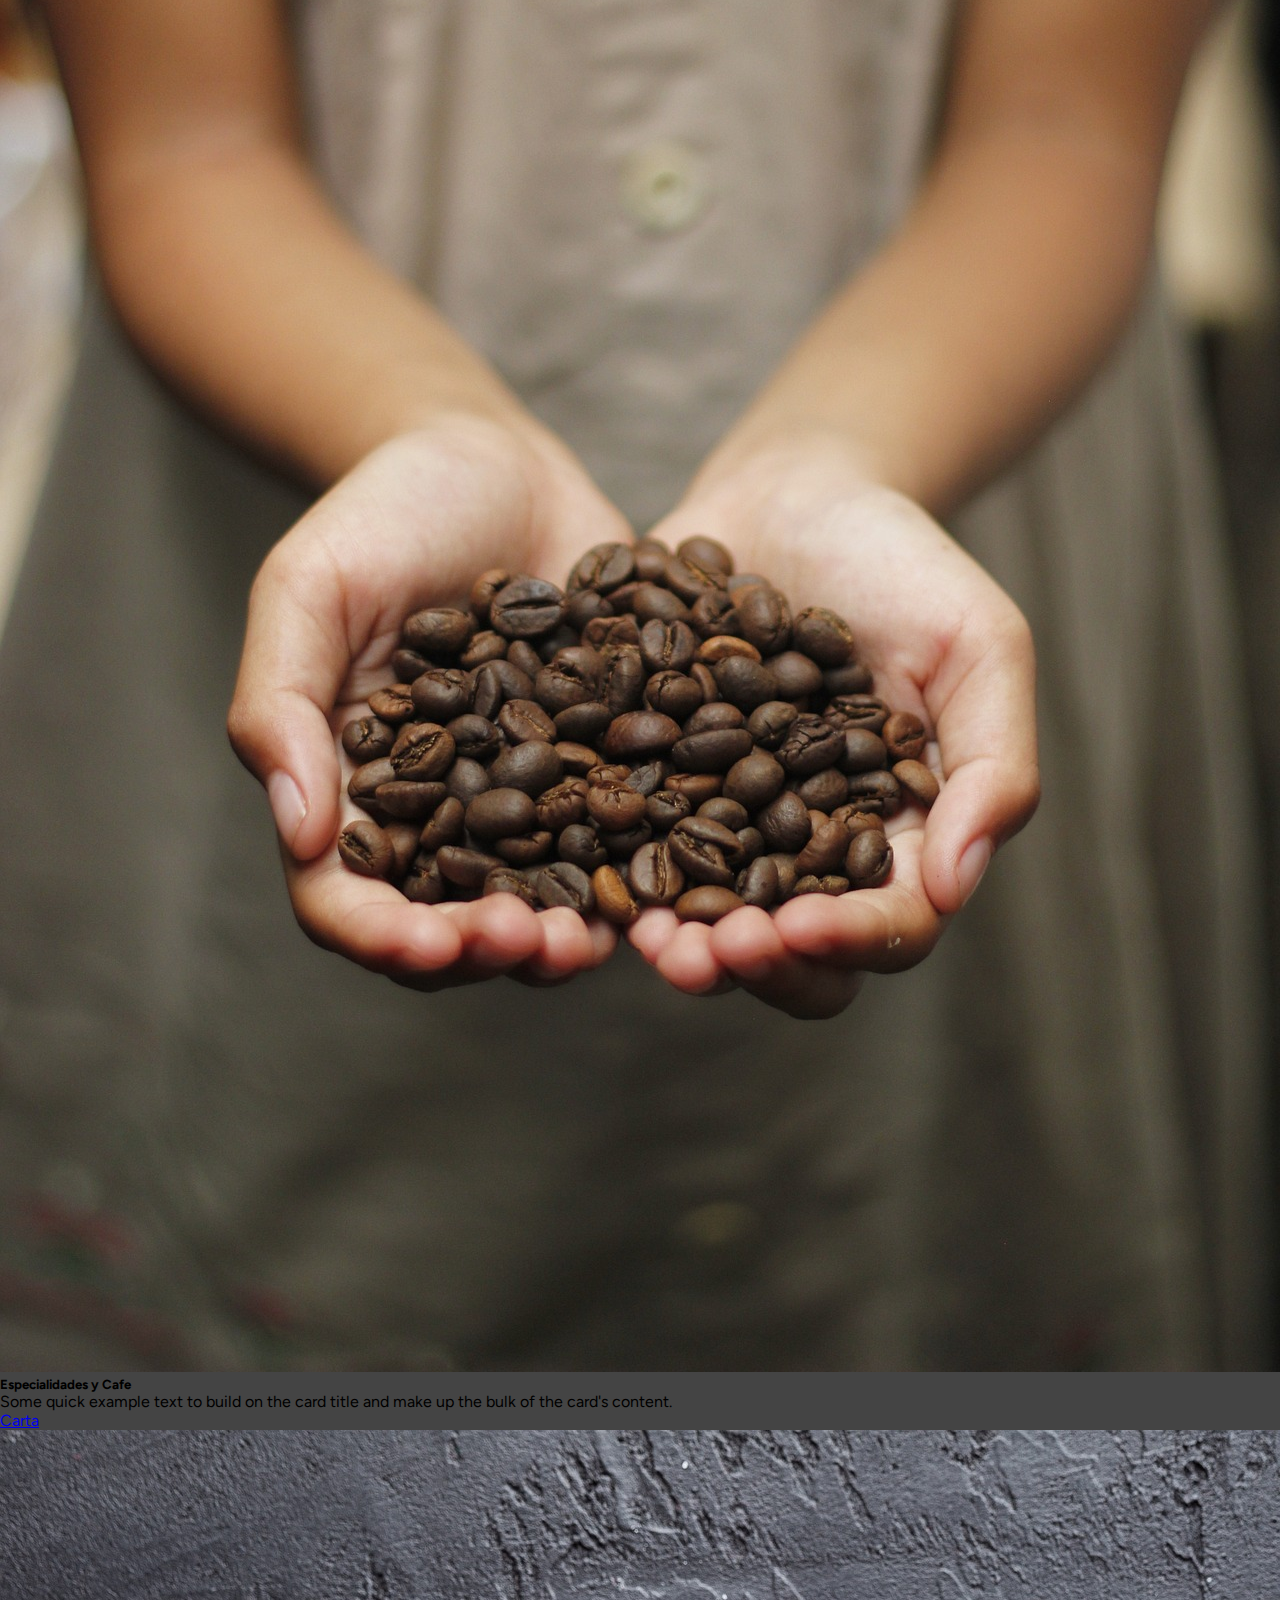
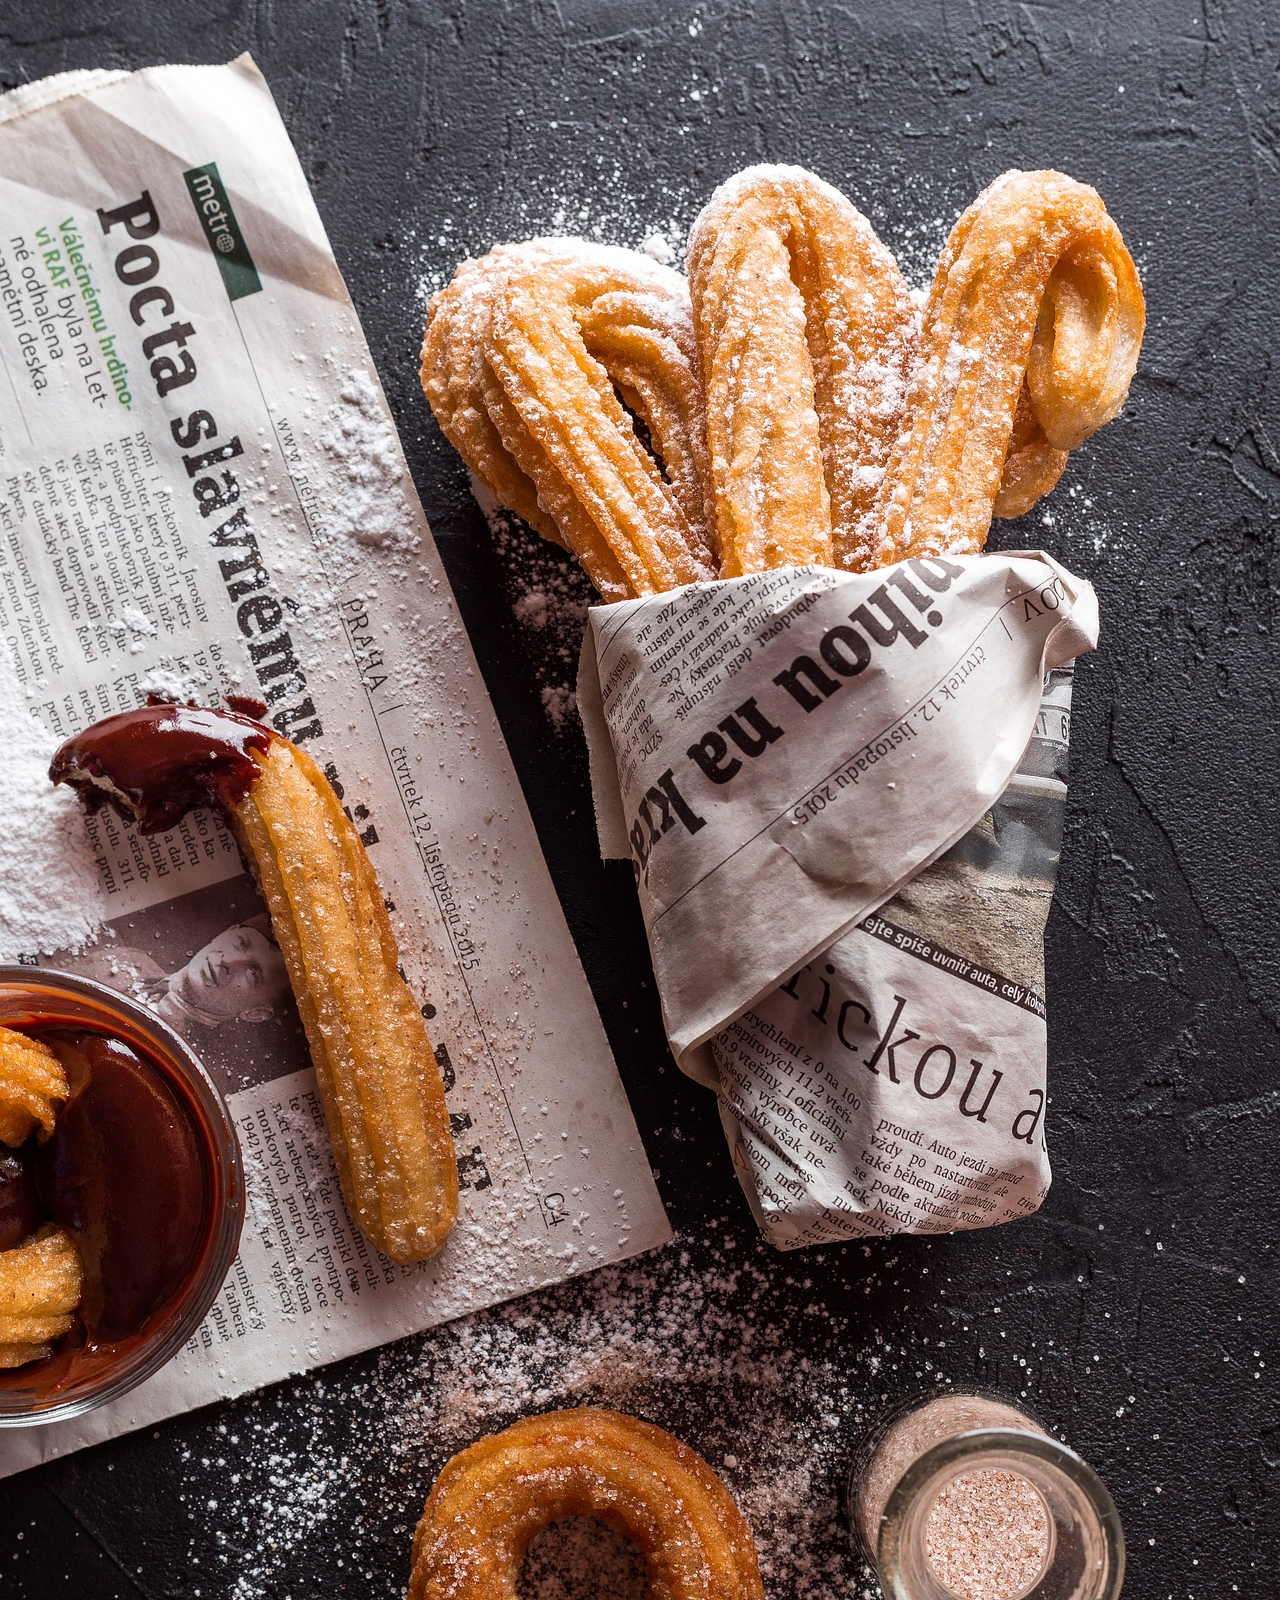
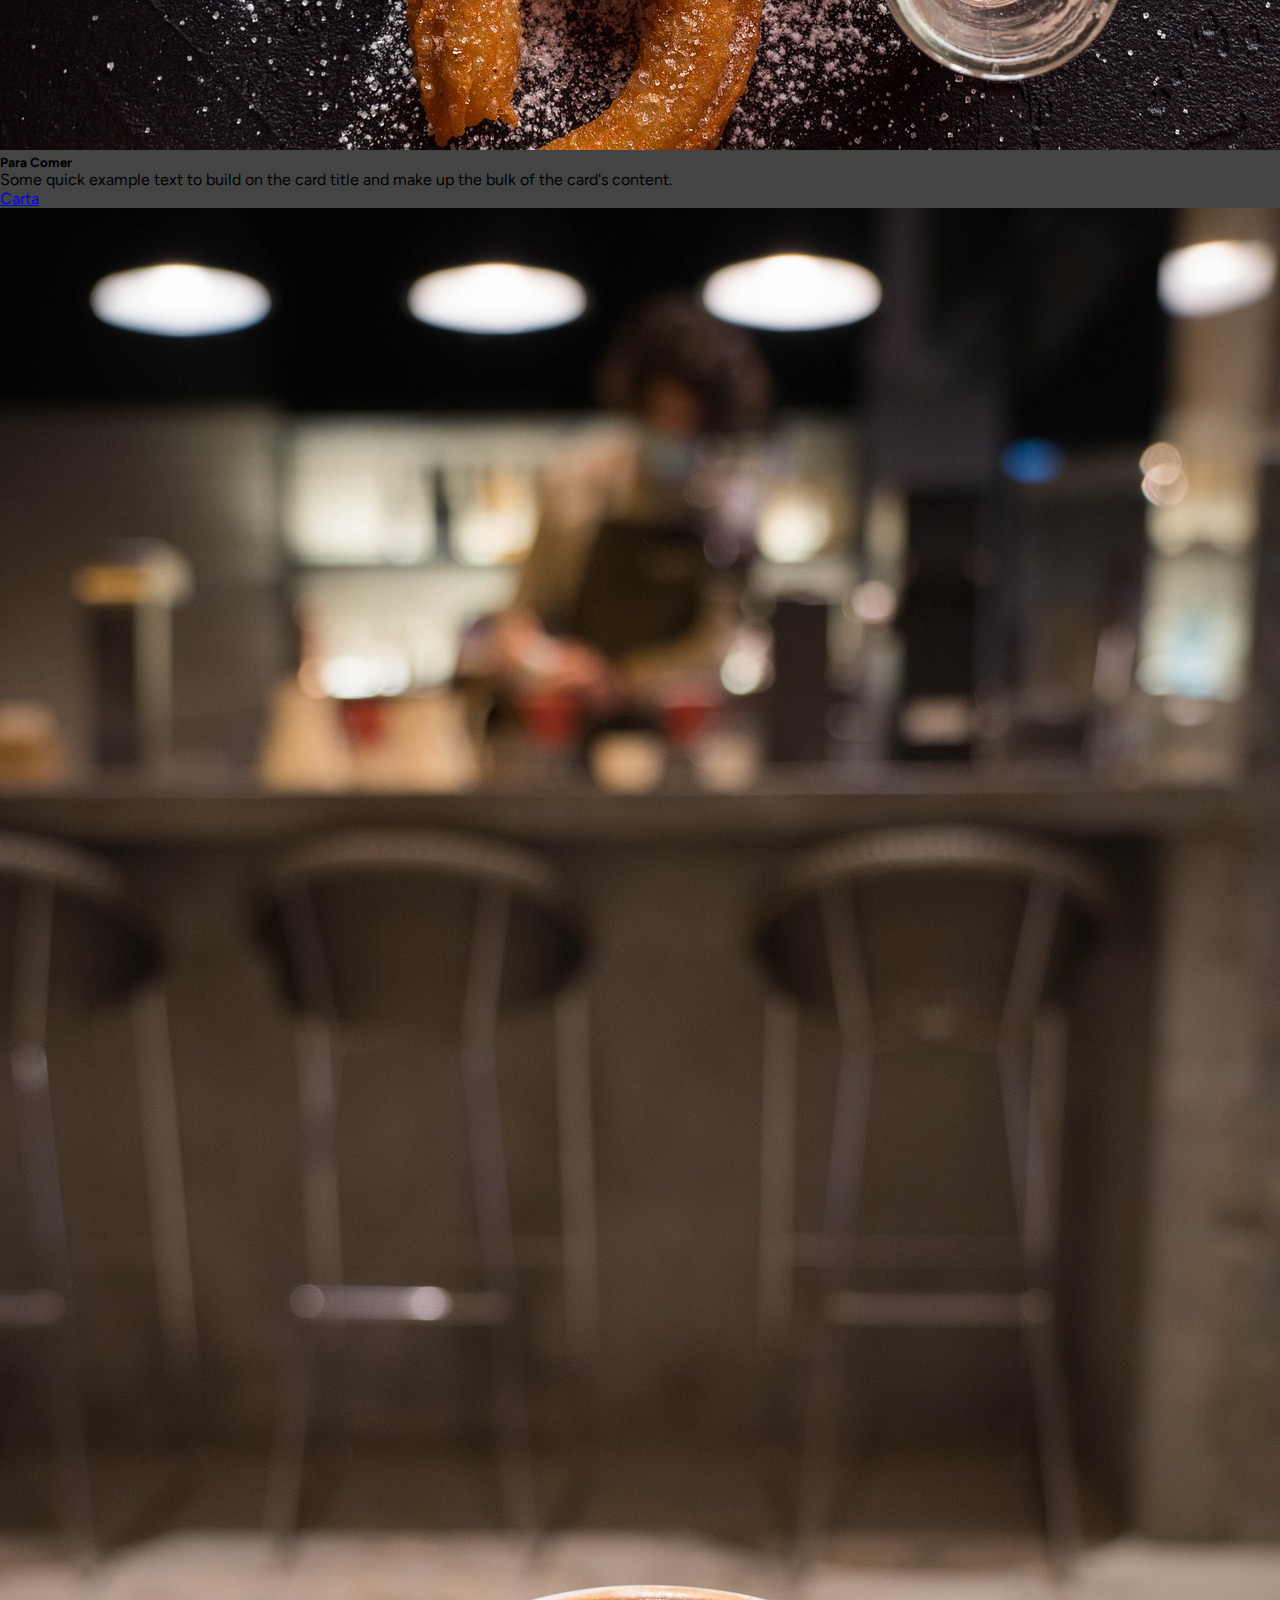
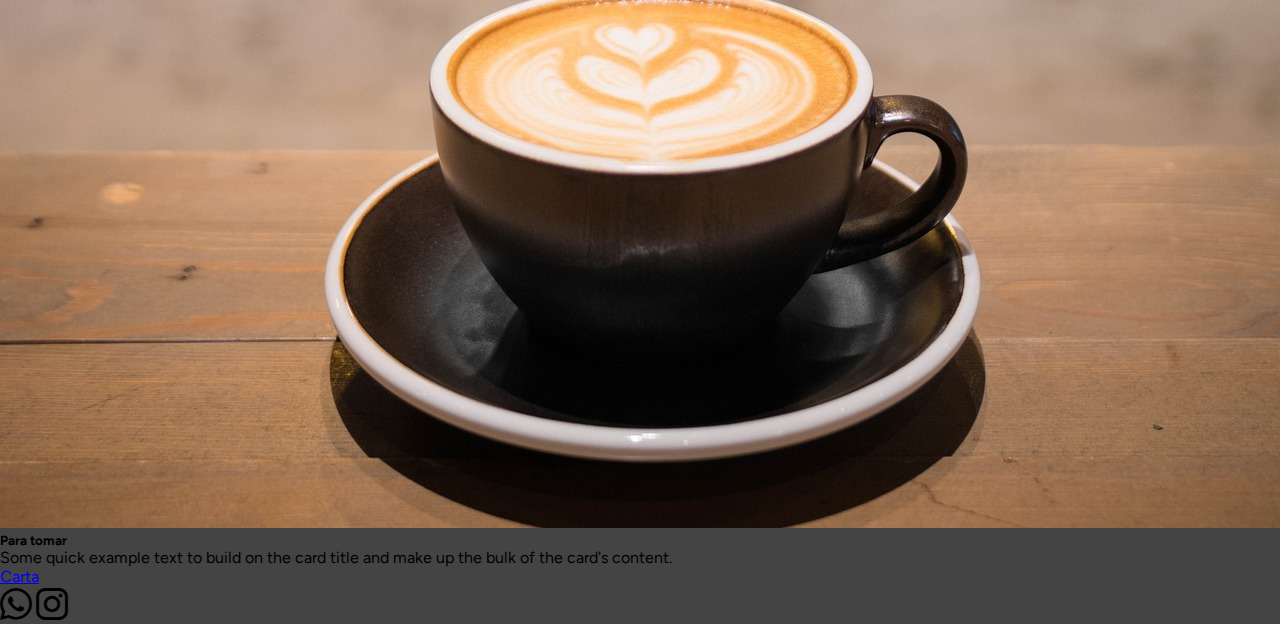
==== commit 7c33f1cd: "pagina de contacto modificada" ====
--- a/index.html
+++ b/index.html
@@ -19,7 +19,7 @@
     <nav class="navbar navbar-expand-lg bg-secondary ">
 
         <div class="container-fluid">
-            <a class="navbar-brand" href="#">Coffee Store</a>
+            <a class="navbar-brand" href="./index.html">Coffee Store</a>
             <button class="navbar-toggler" type="button" data-bs-toggle="collapse" data-bs-target="#navbarSupportedContent" aria-controls="navbarSupportedContent" aria-expanded="false" aria-label="Toggle navigation">
             <span class="navbar-toggler-icon"></span>
           </button>
@@ -47,6 +47,10 @@
 
 
                 </ul>
+
+                <a href="./pages/contacto.html#local" class="bi bi-geo-alt-fill p-3 item red"></i>
+                </a>
+
                 <a href="https://glovoapp.com/?utm_source=Starbuck&utm_medium=referral&utm_campaign=Starbucks_ES_All_WebButton_Generic_20220318" target="_blank" class="bi bi-cart p-3 item red"></a>
 
             </div>
@@ -62,36 +66,36 @@
                 <div class="card h-100 cards ">
                     <img src="./img/grano.jpg" class="card-img-top" alt="cafe...">
                     <div class="card-body text-bg-secondary">
-                        <h5 class="card-title">Card title</h5>
+                        <h5 class="card-title">Especialidades y Cafe</h5>
                         <p class="card-text">Some quick example text to build on the card title and make up the bulk of the card's content.</p>
-                        <a href="#" class="btn btn-outline-dark text-bg-grey">Go somewhere</a>
+                        <a href="./pages/carta.html#especialidades" class="btn btn-outline-dark text-bg-grey">Carta</a>
                     </div>
                 </div>
             </div>
             <div class="col-md-4">
                 <div class="card h-100 cards">
-                    <img src="./img/lateart.jpg" class="card-img-top" alt="cafe...">
+                    <img src="./img/churros-2188869_1920.jpg" class="card-img-top" alt="cafe...">
                     <div class="card-body text-bg-secondary">
-                        <h5 class="card-title">Card title</h5>
+                        <h5 class="card-title">Para Comer</h5>
                         <p class="card-text">Some quick example text to build on the card title and make up the bulk of the card's content.</p>
-                        <a href="#" class="btn btn-outline-dark ">Go somewhere</a>
+                        <a href="./pages/carta.html#paracomer" class="btn btn-outline-dark ">Carta</a>
                     </div>
                 </div>
             </div>
             <div class="col-md-4">
                 <div class="card h-100 cards ">
-                    <img src="./img/churros-2188869_1920.jpg" class="card-img-top float-start" alt="cafe...">
+                    <img src="./img/lateart.jpg" class="card-img-top float-start" alt="cafe...">
                     <div class="card-body text-bg-secondary">
-                        <h5 class="card-title">Card title</h5>
+                        <h5 class="card-title">Para tomar</h5>
                         <p class="card-text">Some quick example text to build on the card title and make up the bulk of the card's content.</p>
-                        <a href="#" class="btn btn-outline-dark">Go somewhere</a>
+                        <a href="./pages/carta.html#paratomar" class="btn btn-outline-dark">Carta</a>
                     </div>
                 </div>
             </div>
         </div>
     </section>
     <footer class="bg-secondary d-flex text-dark mt-5 justify-content-center">
-        <a href="" class="bi bi-whatsapp p-3 item red"></a>
+        <a href="./pages/contacto.html#wpp" class="bi bi-whatsapp p-3 item red"></a>
         <a href="https://icons.getbootstrap.com/#install" class="bi bi-instagram p-3 item red"> </a>
 
 
--- a/sass/estilo.css
+++ b/sass/estilo.css
@@ -48,6 +48,11 @@
   transition: all 1s;
 }
 
+.red {
+  color: black;
+  font-size: 2rem;
+}
+
 .pic {
   -webkit-animation: tilt-in-fwd-tr 0.6s cubic-bezier(0.25, 0.46, 0.45, 0.94) both;
   animation: tilt-in-fwd-tr 0.6s cubic-bezier(0.25, 0.46, 0.45, 0.94) both;
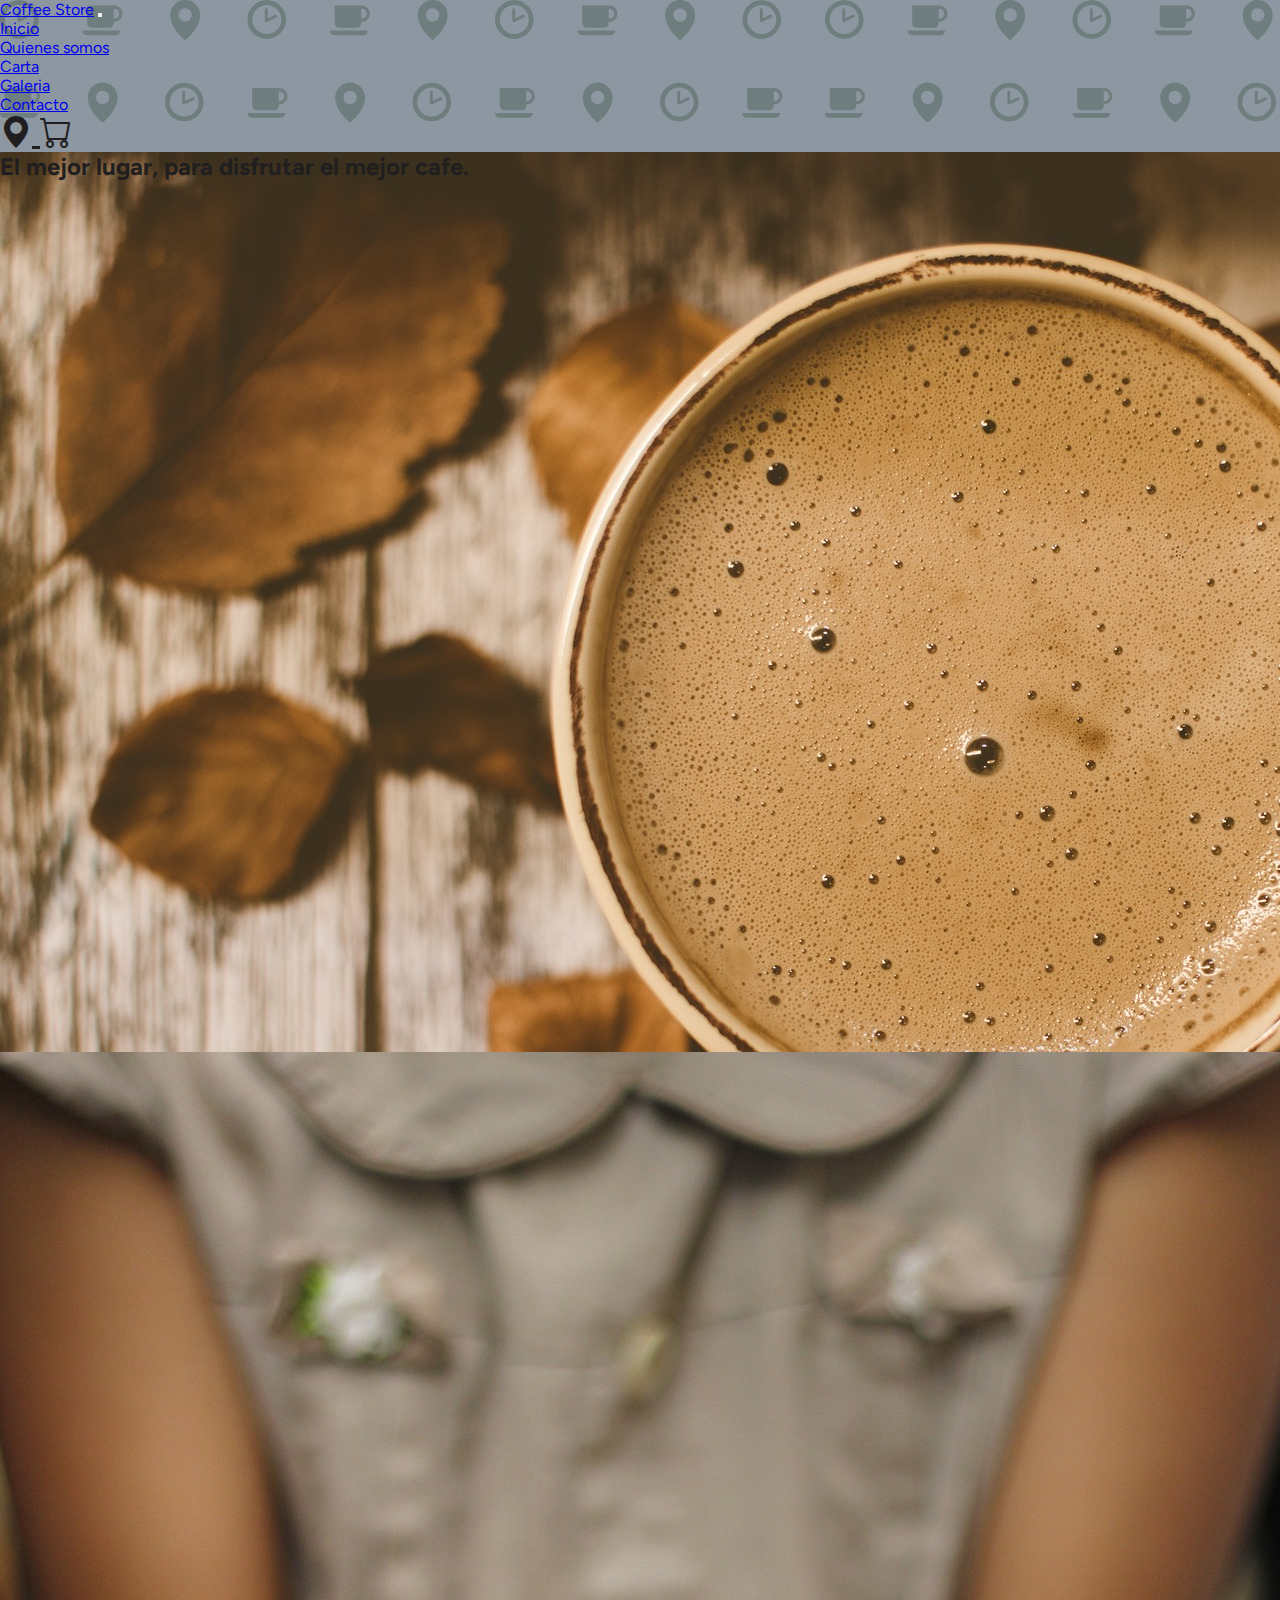
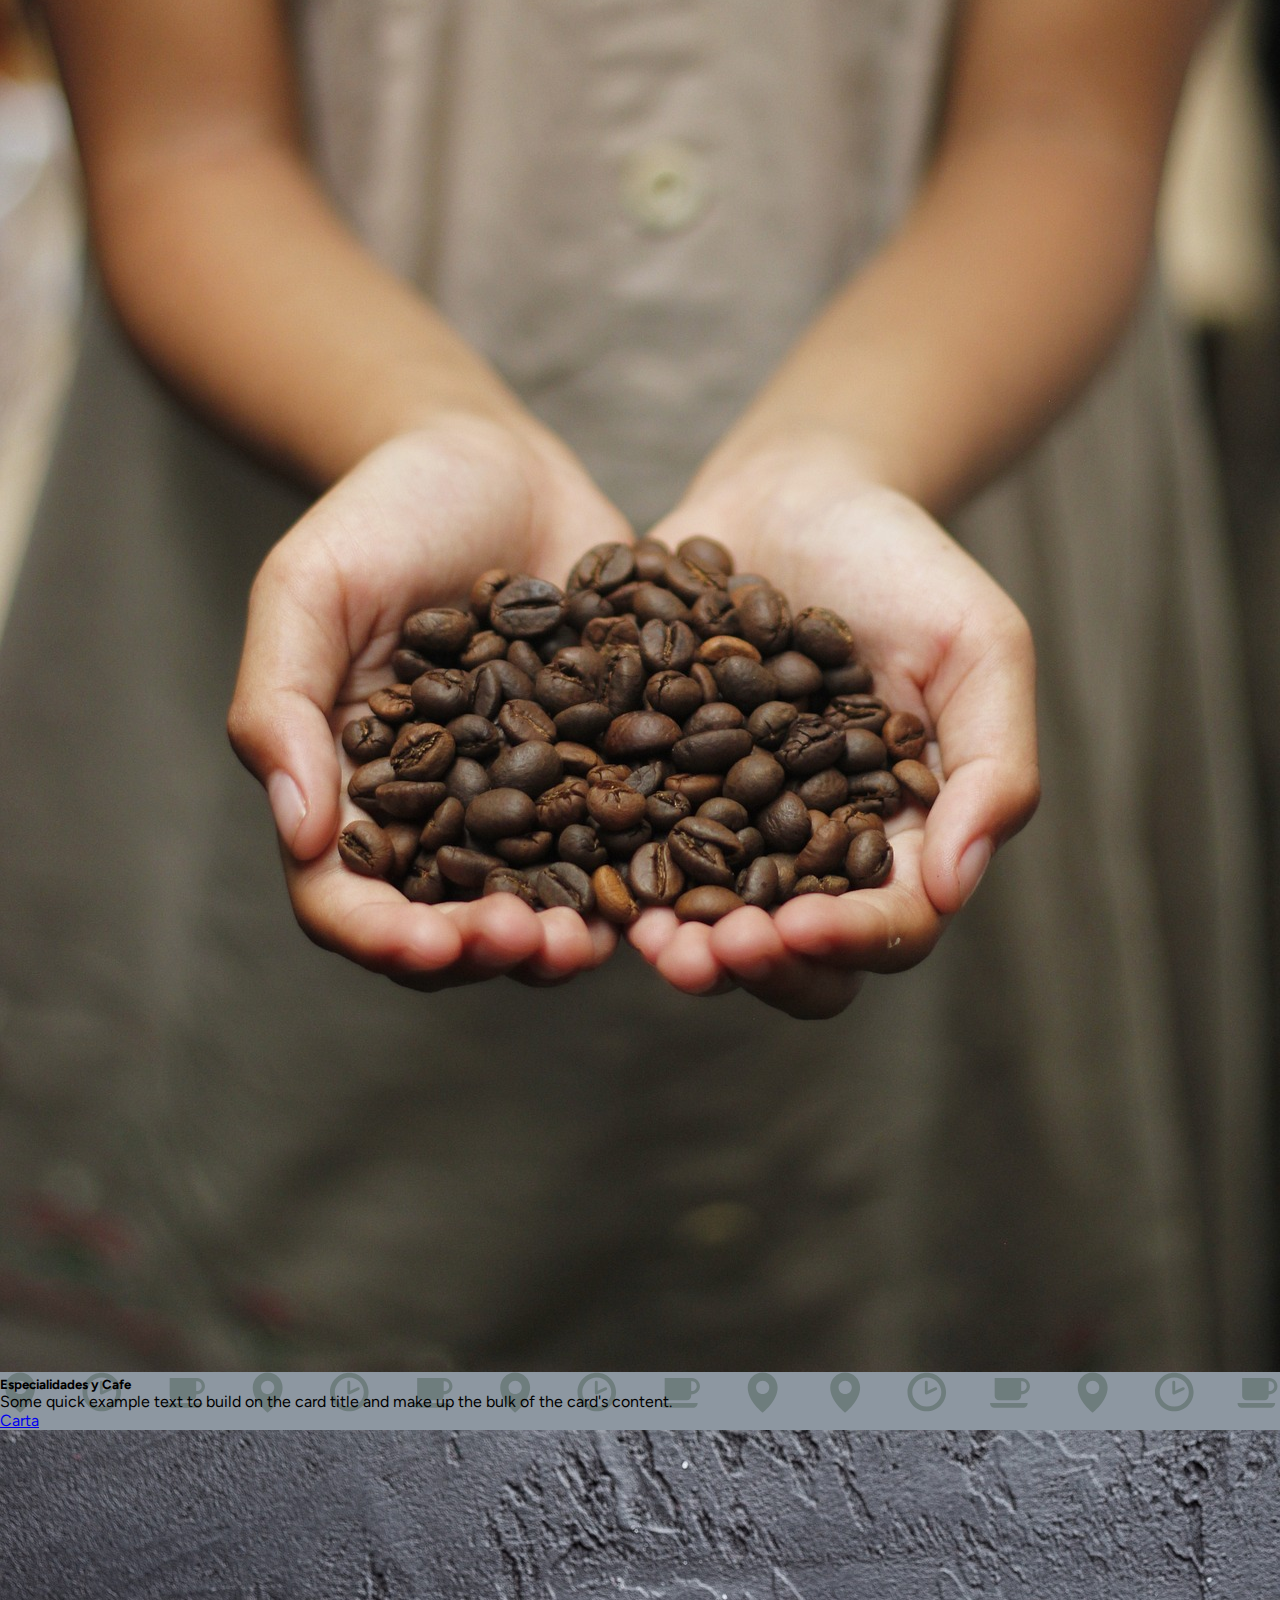
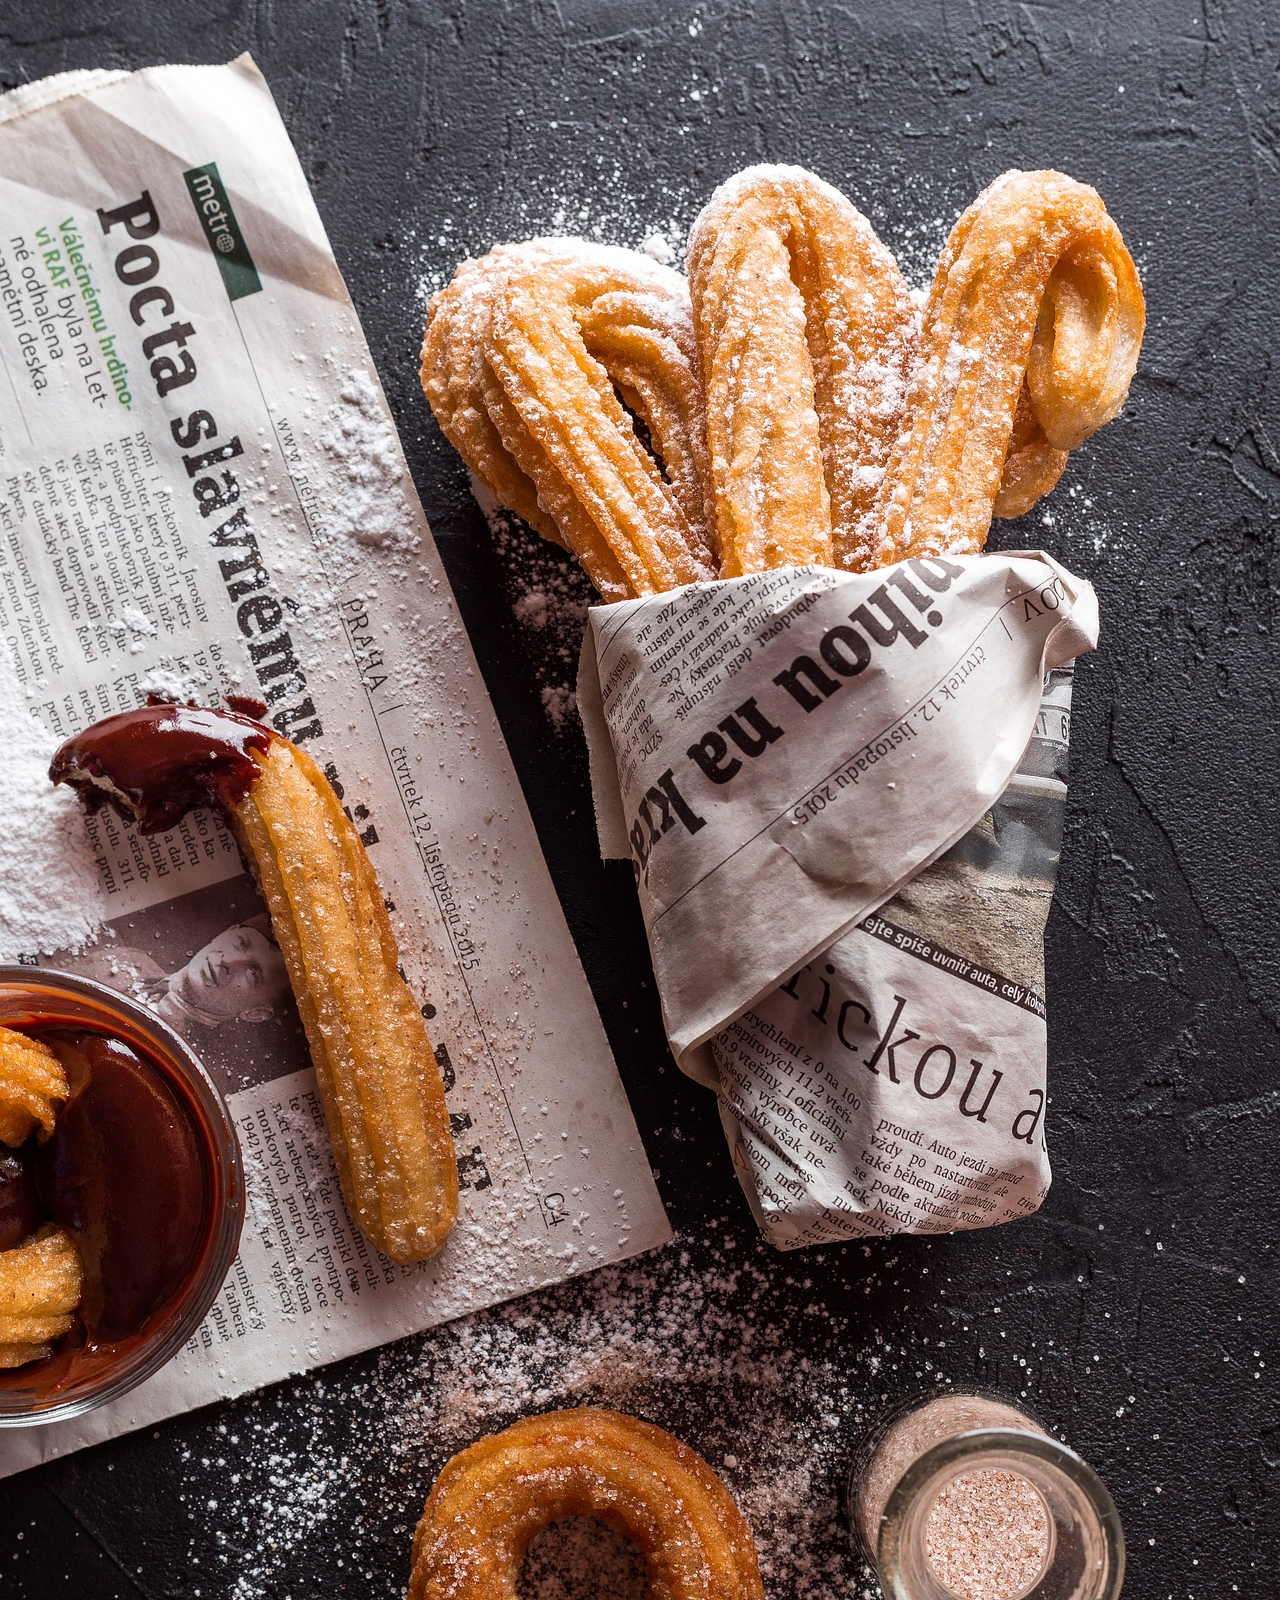
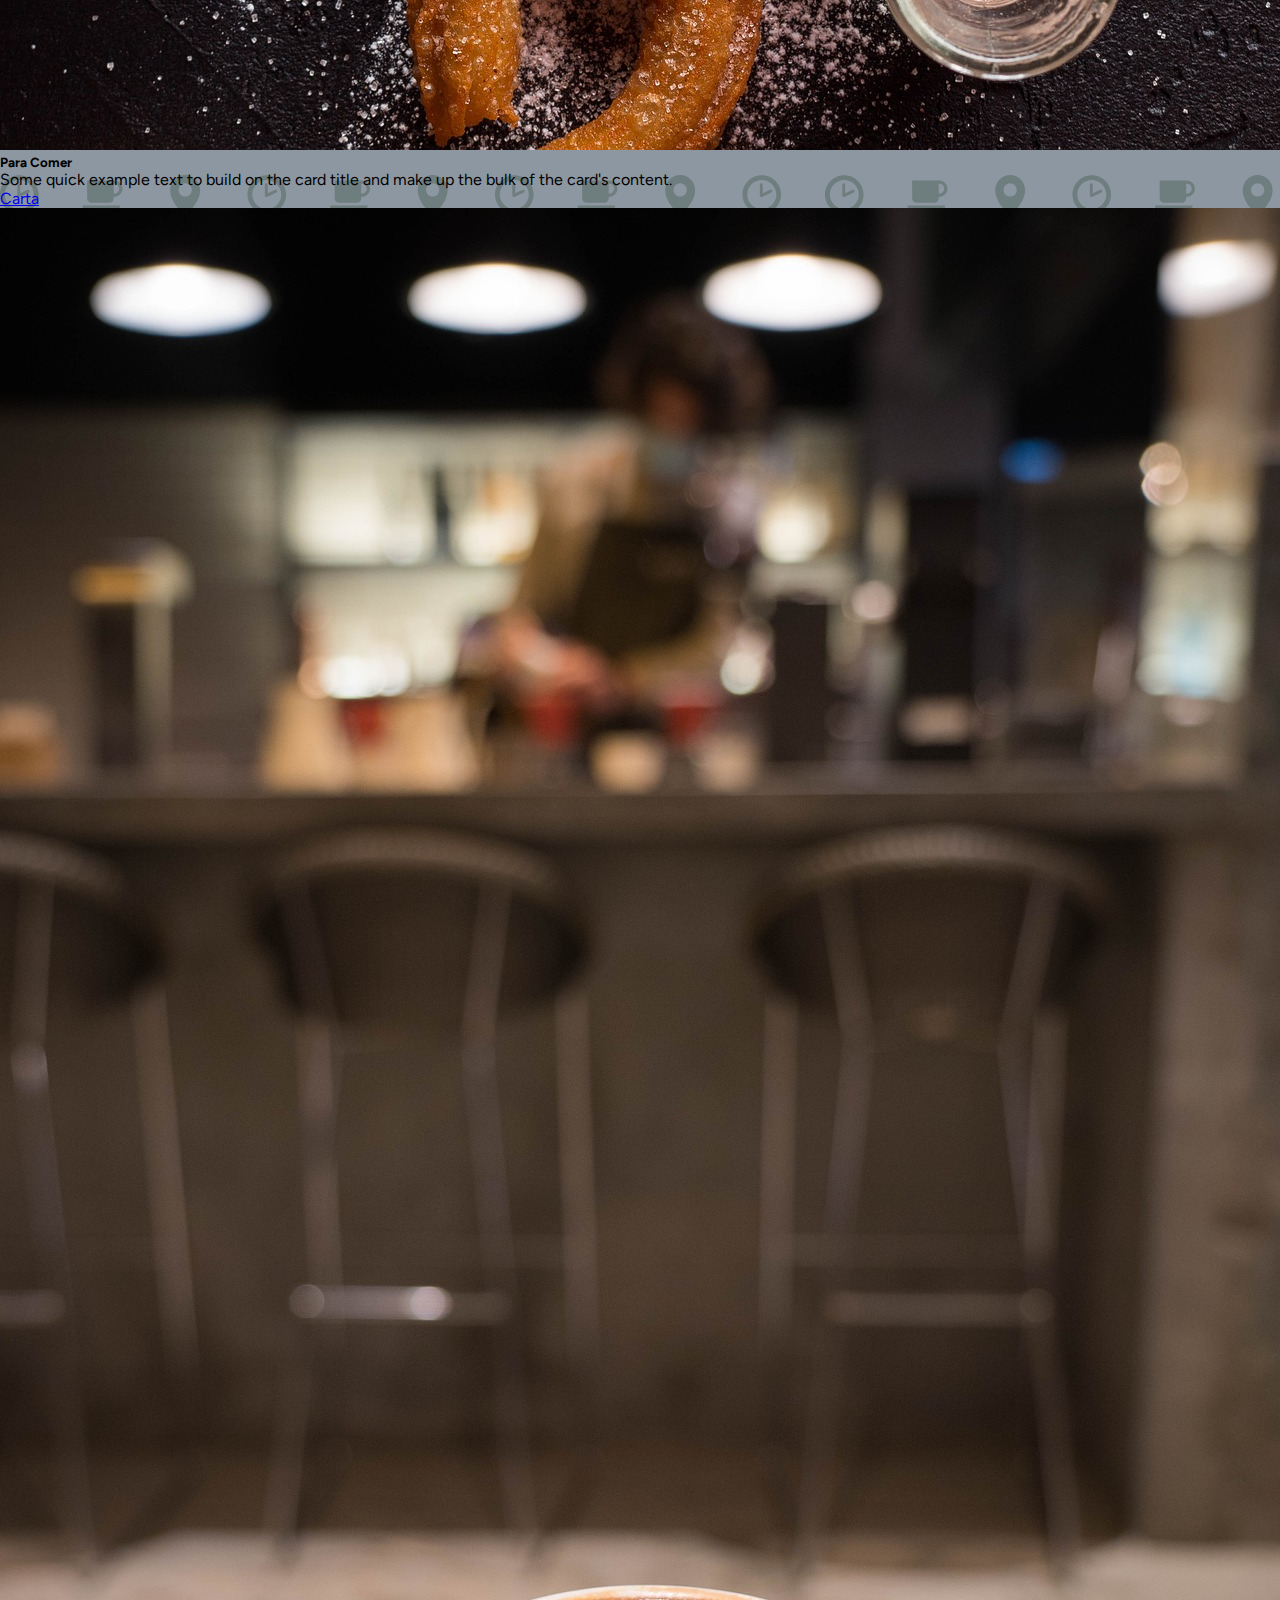
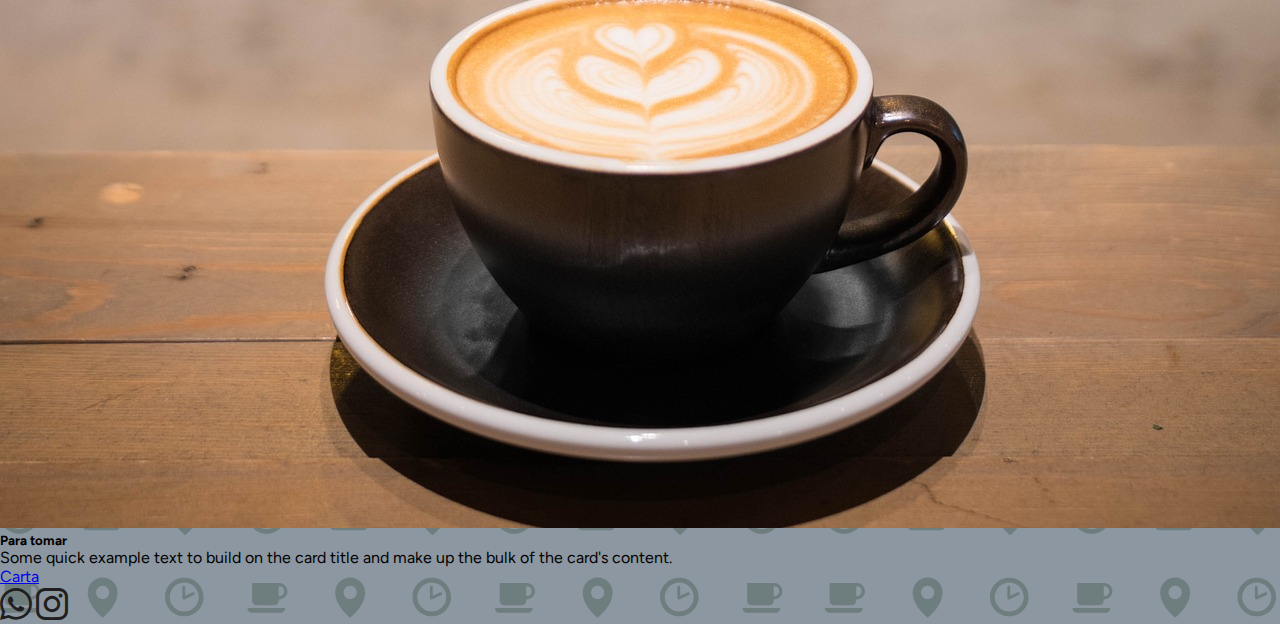
==== commit ab5768a3: "background modificado" ====
--- a/index.html
+++ b/index.html
@@ -14,9 +14,9 @@
     <link rel="stylesheet" href="./sass/estilo.css">
 </head>
 
-<body>
+<body class="bg">
 
-    <nav class="navbar navbar-expand-lg bg-secondary ">
+    <nav class="navbar navbar-expand-lg bg-secondary">
 
         <div class="container-fluid">
             <a class="navbar-brand" href="./index.html">Coffee Store</a>
@@ -57,14 +57,14 @@
         </div>
     </nav>
     <section class="hero d-flex justify-content-center align-items-center">
-        <h2>Coffee Store
+        <h2>El mejor lugar, para disfrutar el mejor cafe.
         </h2>
     </section>
     <section class="container ">
         <div class="row mt-5 gap-3 gap-md-0">
             <div class="col-md-4">
                 <div class="card h-100 cards ">
-                    <img src="./img/grano.jpg" class="card-img-top" alt="cafe...">
+                    <img src="./img/grano.jpg" class="card-img-top" alt="granos de cafe">
                     <div class="card-body text-bg-secondary">
                         <h5 class="card-title">Especialidades y Cafe</h5>
                         <p class="card-text">Some quick example text to build on the card title and make up the bulk of the card's content.</p>
@@ -74,7 +74,7 @@
             </div>
             <div class="col-md-4">
                 <div class="card h-100 cards">
-                    <img src="./img/churros-2188869_1920.jpg" class="card-img-top" alt="cafe...">
+                    <img src="./img/churros-2188869_1920.jpg" class="card-img-top" alt="merienda churros">
                     <div class="card-body text-bg-secondary">
                         <h5 class="card-title">Para Comer</h5>
                         <p class="card-text">Some quick example text to build on the card title and make up the bulk of the card's content.</p>
@@ -84,7 +84,7 @@
             </div>
             <div class="col-md-4">
                 <div class="card h-100 cards ">
-                    <img src="./img/lateart.jpg" class="card-img-top float-start" alt="cafe...">
+                    <img src="./img/lateart.jpg" class="card-img-top float-start" alt="lateart cafe">
                     <div class="card-body text-bg-secondary">
                         <h5 class="card-title">Para tomar</h5>
                         <p class="card-text">Some quick example text to build on the card title and make up the bulk of the card's content.</p>
@@ -96,7 +96,7 @@
     </section>
     <footer class="bg-secondary d-flex text-dark mt-5 justify-content-center">
         <a href="./pages/contacto.html#wpp" class="bi bi-whatsapp p-3 item red"></a>
-        <a href="https://icons.getbootstrap.com/#install" class="bi bi-instagram p-3 item red"> </a>
+        <a href="https://www.instagram.com/" class="bi bi-instagram p-3 item red"> </a>
 
 
 
--- a/sass/estilo.css
+++ b/sass/estilo.css
@@ -13,10 +13,10 @@
 }
 
 body {
-  background-color: #444444;
+  background-image: url("data:image/svg+xml,%3csvg xmlns='http://www.w3.org/2000/svg' version='1.1' xmlns:xlink='http://www.w3.org/1999/xlink' xmlns:svgjs='http://svgjs.com/svgjs' width='1550' height='640' preserveAspectRatio='none' viewBox='0 0 1550 640'%3e%3cg mask='url(%26quot%3b%23SvgjsMask2497%26quot%3b)' fill='none'%3e%3crect width='1550' height='640' x='0' y='0' fill='rgba(141%2c 151%2c 161%2c 1)'%3e%3c/rect%3e%3cuse xlink:href='%23SvgjsG2501' transform='translate(0%2c 0)' fill='rgba(110%2c 125%2c 125%2c 1)'%3e%3c/use%3e%3cuse xlink:href='%23SvgjsG2501' transform='translate(825%2c 0)' fill='rgba(110%2c 125%2c 125%2c 1)'%3e%3c/use%3e%3c/g%3e%3cdefs%3e%3cmask id='SvgjsMask2497'%3e%3crect width='1550' height='640' fill='white'%3e%3c/rect%3e%3c/mask%3e%3cg id='SvgjsG2498'%3e%3cpath d='M7.713 15.485C3.459 15.485 0 12.025 0 7.768 0 3.513 3.459 0.051 7.713 0.051S15.432 3.513 15.432 7.768c0 4.257-3.465 7.716-7.719 7.717z m0-1.91c3.201 0 5.81-2.604 5.81-5.809 0-3.199-2.61-5.807-5.81-5.807-3.202 0-5.804 2.609-5.804 5.807-0.001 3.206 2.602 5.809 5.804 5.809z'%3e%3c/path%3e%3cpath d='M7.753 8.787a0.574 0.574 0 0 1-0.554-0.042 0.578 0.578 0 0 1-0.259-0.399L6.931 3.862a0.58 0.58 0 0 1 1.162 0v3.478l2.975-1.4a0.578 0.578 0 0 1 0.773 0.275c0.138 0.292 0.011 0.637-0.276 0.774l-3.81 1.798z'%3e%3c/path%3e%3c/g%3e%3cg id='SvgjsG2499'%3e%3cpath d='M15.065 12.151H0.02c0 1.333 1.015 1.95 1.83 1.95h11.386c0.975 0 1.83-0.767 1.829-1.951zM12.853 2.166H1.869v7.208c0 0.976 0.843 1.75 1.755 1.75h7.121c1.031 0 1.731-0.863 1.731-1.749V8.773c2.031 0 3.505-1.527 3.505-3.303 0-1.815-1.445-3.303-3.126-3.303z m1.832 3.305c0 1.036-0.763 2.025-2.21 1.931V3.519l0.378 0 0 0.001c1.391 0 1.837 1.318 1.832 1.952v-0.001z'%3e%3c/path%3e%3c/g%3e%3cg id='SvgjsG2500'%3e%3cpath d='M8.067-0.016c-3.304 0-5.982 2.678-5.982 5.982 0 5.588 5.982 10.054 5.982 10.054s5.982-4.466 5.982-10.054c0-3.304-2.678-5.982-5.982-5.982z m0 8.625c-1.46 0-2.643-1.183-2.643-2.643S6.607 3.323 8.067 3.323s2.643 1.183 2.643 2.643S9.527 8.609 8.067 8.609z'%3e%3c/path%3e%3c/g%3e%3cg id='SvgjsG2501'%3e%3cuse xlink:href='%23SvgjsG2498' transform='translate(0%2c 0) scale(2.5)' fill='rgba(110%2c 125%2c 125%2c 1)'%3e%3c/use%3e%3cuse xlink:href='%23SvgjsG2499' transform='translate(0%2c 82.5) scale(2.5)' fill='rgba(110%2c 125%2c 125%2c 1)'%3e%3c/use%3e%3cuse xlink:href='%23SvgjsG2500' transform='translate(0%2c 165) scale(2.5)' fill='rgba(110%2c 125%2c 125%2c 1)'%3e%3c/use%3e%3cuse xlink:href='%23SvgjsG2498' transform='translate(0%2c 247.5) scale(2.5)' fill='rgba(110%2c 125%2c 125%2c 1)'%3e%3c/use%3e%3cuse xlink:href='%23SvgjsG2499' transform='translate(0%2c 330) scale(2.5)' fill='rgba(110%2c 125%2c 125%2c 1)'%3e%3c/use%3e%3cuse xlink:href='%23SvgjsG2500' transform='translate(0%2c 412.5) scale(2.5)' fill='rgba(110%2c 125%2c 125%2c 1)'%3e%3c/use%3e%3cuse xlink:href='%23SvgjsG2498' transform='translate(0%2c 495) scale(2.5)' fill='rgba(110%2c 125%2c 125%2c 1)'%3e%3c/use%3e%3cuse xlink:href='%23SvgjsG2499' transform='translate(0%2c 577.5) scale(2.5)' fill='rgba(110%2c 125%2c 125%2c 1)'%3e%3c/use%3e%3cuse xlink:href='%23SvgjsG2499' transform='translate(82.5%2c 0) scale(2.5)' fill='rgba(110%2c 125%2c 125%2c 1)'%3e%3c/use%3e%3cuse xlink:href='%23SvgjsG2500' transform='translate(82.5%2c 82.5) scale(2.5)' fill='rgba(110%2c 125%2c 125%2c 1)'%3e%3c/use%3e%3cuse xlink:href='%23SvgjsG2498' transform='translate(82.5%2c 165) scale(2.5)' fill='rgba(110%2c 125%2c 125%2c 1)'%3e%3c/use%3e%3cuse xlink:href='%23SvgjsG2499' transform='translate(82.5%2c 247.5) scale(2.5)' fill='rgba(110%2c 125%2c 125%2c 1)'%3e%3c/use%3e%3cuse xlink:href='%23SvgjsG2500' transform='translate(82.5%2c 330) scale(2.5)' fill='rgba(110%2c 125%2c 125%2c 1)'%3e%3c/use%3e%3cuse xlink:href='%23SvgjsG2498' transform='translate(82.5%2c 412.5) scale(2.5)' fill='rgba(110%2c 125%2c 125%2c 1)'%3e%3c/use%3e%3cuse xlink:href='%23SvgjsG2499' transform='translate(82.5%2c 495) scale(2.5)' fill='rgba(110%2c 125%2c 125%2c 1)'%3e%3c/use%3e%3cuse xlink:href='%23SvgjsG2500' transform='translate(82.5%2c 577.5) scale(2.5)' fill='rgba(110%2c 125%2c 125%2c 1)'%3e%3c/use%3e%3cuse xlink:href='%23SvgjsG2500' transform='translate(165%2c 0) scale(2.5)' fill='rgba(110%2c 125%2c 125%2c 1)'%3e%3c/use%3e%3cuse xlink:href='%23SvgjsG2498' transform='translate(165%2c 82.5) scale(2.5)' fill='rgba(110%2c 125%2c 125%2c 1)'%3e%3c/use%3e%3cuse xlink:href='%23SvgjsG2499' transform='translate(165%2c 165) scale(2.5)' fill='rgba(110%2c 125%2c 125%2c 1)'%3e%3c/use%3e%3cuse xlink:href='%23SvgjsG2500' transform='translate(165%2c 247.5) scale(2.5)' fill='rgba(110%2c 125%2c 125%2c 1)'%3e%3c/use%3e%3cuse xlink:href='%23SvgjsG2498' transform='translate(165%2c 330) scale(2.5)' fill='rgba(110%2c 125%2c 125%2c 1)'%3e%3c/use%3e%3cuse xlink:href='%23SvgjsG2499' transform='translate(165%2c 412.5) scale(2.5)' fill='rgba(110%2c 125%2c 125%2c 1)'%3e%3c/use%3e%3cuse xlink:href='%23SvgjsG2500' transform='translate(165%2c 495) scale(2.5)' fill='rgba(110%2c 125%2c 125%2c 1)'%3e%3c/use%3e%3cuse xlink:href='%23SvgjsG2498' transform='translate(165%2c 577.5) scale(2.5)' fill='rgba(110%2c 125%2c 125%2c 1)'%3e%3c/use%3e%3cuse xlink:href='%23SvgjsG2498' transform='translate(247.5%2c 0) scale(2.5)' fill='rgba(110%2c 125%2c 125%2c 1)'%3e%3c/use%3e%3cuse xlink:href='%23SvgjsG2499' transform='translate(247.5%2c 82.5) scale(2.5)' fill='rgba(110%2c 125%2c 125%2c 1)'%3e%3c/use%3e%3cuse xlink:href='%23SvgjsG2500' transform='translate(247.5%2c 165) scale(2.5)' fill='rgba(110%2c 125%2c 125%2c 1)'%3e%3c/use%3e%3cuse xlink:href='%23SvgjsG2498' transform='translate(247.5%2c 247.5) scale(2.5)' fill='rgba(110%2c 125%2c 125%2c 1)'%3e%3c/use%3e%3cuse xlink:href='%23SvgjsG2499' transform='translate(247.5%2c 330) scale(2.5)' fill='rgba(110%2c 125%2c 125%2c 1)'%3e%3c/use%3e%3cuse xlink:href='%23SvgjsG2500' transform='translate(247.5%2c 412.5) scale(2.5)' fill='rgba(110%2c 125%2c 125%2c 1)'%3e%3c/use%3e%3cuse xlink:href='%23SvgjsG2498' transform='translate(247.5%2c 495) scale(2.5)' fill='rgba(110%2c 125%2c 125%2c 1)'%3e%3c/use%3e%3cuse xlink:href='%23SvgjsG2499' transform='translate(247.5%2c 577.5) scale(2.5)' fill='rgba(110%2c 125%2c 125%2c 1)'%3e%3c/use%3e%3cuse xlink:href='%23SvgjsG2499' transform='translate(330%2c 0) scale(2.5)' fill='rgba(110%2c 125%2c 125%2c 1)'%3e%3c/use%3e%3cuse xlink:href='%23SvgjsG2500' transform='translate(330%2c 82.5) scale(2.5)' fill='rgba(110%2c 125%2c 125%2c 1)'%3e%3c/use%3e%3cuse xlink:href='%23SvgjsG2498' transform='translate(330%2c 165) scale(2.5)' fill='rgba(110%2c 125%2c 125%2c 1)'%3e%3c/use%3e%3cuse xlink:href='%23SvgjsG2499' transform='translate(330%2c 247.5) scale(2.5)' fill='rgba(110%2c 125%2c 125%2c 1)'%3e%3c/use%3e%3cuse xlink:href='%23SvgjsG2500' transform='translate(330%2c 330) scale(2.5)' fill='rgba(110%2c 125%2c 125%2c 1)'%3e%3c/use%3e%3cuse xlink:href='%23SvgjsG2498' transform='translate(330%2c 412.5) scale(2.5)' fill='rgba(110%2c 125%2c 125%2c 1)'%3e%3c/use%3e%3cuse xlink:href='%23SvgjsG2499' transform='translate(330%2c 495) scale(2.5)' fill='rgba(110%2c 125%2c 125%2c 1)'%3e%3c/use%3e%3cuse xlink:href='%23SvgjsG2500' transform='translate(330%2c 577.5) scale(2.5)' fill='rgba(110%2c 125%2c 125%2c 1)'%3e%3c/use%3e%3cuse xlink:href='%23SvgjsG2500' transform='translate(412.5%2c 0) scale(2.5)' fill='rgba(110%2c 125%2c 125%2c 1)'%3e%3c/use%3e%3cuse xlink:href='%23SvgjsG2498' transform='translate(412.5%2c 82.5) scale(2.5)' fill='rgba(110%2c 125%2c 125%2c 1)'%3e%3c/use%3e%3cuse xlink:href='%23SvgjsG2499' transform='translate(412.5%2c 165) scale(2.5)' fill='rgba(110%2c 125%2c 125%2c 1)'%3e%3c/use%3e%3cuse xlink:href='%23SvgjsG2500' transform='translate(412.5%2c 247.5) scale(2.5)' fill='rgba(110%2c 125%2c 125%2c 1)'%3e%3c/use%3e%3cuse xlink:href='%23SvgjsG2498' transform='translate(412.5%2c 330) scale(2.5)' fill='rgba(110%2c 125%2c 125%2c 1)'%3e%3c/use%3e%3cuse xlink:href='%23SvgjsG2499' transform='translate(412.5%2c 412.5) scale(2.5)' fill='rgba(110%2c 125%2c 125%2c 1)'%3e%3c/use%3e%3cuse xlink:href='%23SvgjsG2500' transform='translate(412.5%2c 495) scale(2.5)' fill='rgba(110%2c 125%2c 125%2c 1)'%3e%3c/use%3e%3cuse xlink:href='%23SvgjsG2498' transform='translate(412.5%2c 577.5) scale(2.5)' fill='rgba(110%2c 125%2c 125%2c 1)'%3e%3c/use%3e%3cuse xlink:href='%23SvgjsG2498' transform='translate(495%2c 0) scale(2.5)' fill='rgba(110%2c 125%2c 125%2c 1)'%3e%3c/use%3e%3cuse xlink:href='%23SvgjsG2499' transform='translate(495%2c 82.5) scale(2.5)' fill='rgba(110%2c 125%2c 125%2c 1)'%3e%3c/use%3e%3cuse xlink:href='%23SvgjsG2500' transform='translate(495%2c 165) scale(2.5)' fill='rgba(110%2c 125%2c 125%2c 1)'%3e%3c/use%3e%3cuse xlink:href='%23SvgjsG2498' transform='translate(495%2c 247.5) scale(2.5)' fill='rgba(110%2c 125%2c 125%2c 1)'%3e%3c/use%3e%3cuse xlink:href='%23SvgjsG2499' transform='translate(495%2c 330) scale(2.5)' fill='rgba(110%2c 125%2c 125%2c 1)'%3e%3c/use%3e%3cuse xlink:href='%23SvgjsG2500' transform='translate(495%2c 412.5) scale(2.5)' fill='rgba(110%2c 125%2c 125%2c 1)'%3e%3c/use%3e%3cuse xlink:href='%23SvgjsG2498' transform='translate(495%2c 495) scale(2.5)' fill='rgba(110%2c 125%2c 125%2c 1)'%3e%3c/use%3e%3cuse xlink:href='%23SvgjsG2499' transform='translate(495%2c 577.5) scale(2.5)' fill='rgba(110%2c 125%2c 125%2c 1)'%3e%3c/use%3e%3cuse xlink:href='%23SvgjsG2499' transform='translate(577.5%2c 0) scale(2.5)' fill='rgba(110%2c 125%2c 125%2c 1)'%3e%3c/use%3e%3cuse xlink:href='%23SvgjsG2500' transform='translate(577.5%2c 82.5) scale(2.5)' fill='rgba(110%2c 125%2c 125%2c 1)'%3e%3c/use%3e%3cuse xlink:href='%23SvgjsG2498' transform='translate(577.5%2c 165) scale(2.5)' fill='rgba(110%2c 125%2c 125%2c 1)'%3e%3c/use%3e%3cuse xlink:href='%23SvgjsG2499' transform='translate(577.5%2c 247.5) scale(2.5)' fill='rgba(110%2c 125%2c 125%2c 1)'%3e%3c/use%3e%3cuse xlink:href='%23SvgjsG2500' transform='translate(577.5%2c 330) scale(2.5)' fill='rgba(110%2c 125%2c 125%2c 1)'%3e%3c/use%3e%3cuse xlink:href='%23SvgjsG2498' transform='translate(577.5%2c 412.5) scale(2.5)' fill='rgba(110%2c 125%2c 125%2c 1)'%3e%3c/use%3e%3cuse xlink:href='%23SvgjsG2499' transform='translate(577.5%2c 495) scale(2.5)' fill='rgba(110%2c 125%2c 125%2c 1)'%3e%3c/use%3e%3cuse xlink:href='%23SvgjsG2500' transform='translate(577.5%2c 577.5) scale(2.5)' fill='rgba(110%2c 125%2c 125%2c 1)'%3e%3c/use%3e%3cuse xlink:href='%23SvgjsG2500' transform='translate(660%2c 0) scale(2.5)' fill='rgba(110%2c 125%2c 125%2c 1)'%3e%3c/use%3e%3cuse xlink:href='%23SvgjsG2498' transform='translate(660%2c 82.5) scale(2.5)' fill='rgba(110%2c 125%2c 125%2c 1)'%3e%3c/use%3e%3cuse xlink:href='%23SvgjsG2499' transform='translate(660%2c 165) scale(2.5)' fill='rgba(110%2c 125%2c 125%2c 1)'%3e%3c/use%3e%3cuse xlink:href='%23SvgjsG2500' transform='translate(660%2c 247.5) scale(2.5)' fill='rgba(110%2c 125%2c 125%2c 1)'%3e%3c/use%3e%3cuse xlink:href='%23SvgjsG2498' transform='translate(660%2c 330) scale(2.5)' fill='rgba(110%2c 125%2c 125%2c 1)'%3e%3c/use%3e%3cuse xlink:href='%23SvgjsG2499' transform='translate(660%2c 412.5) scale(2.5)' fill='rgba(110%2c 125%2c 125%2c 1)'%3e%3c/use%3e%3cuse xlink:href='%23SvgjsG2500' transform='translate(660%2c 495) scale(2.5)' fill='rgba(110%2c 125%2c 125%2c 1)'%3e%3c/use%3e%3cuse xlink:href='%23SvgjsG2498' transform='translate(660%2c 577.5) scale(2.5)' fill='rgba(110%2c 125%2c 125%2c 1)'%3e%3c/use%3e%3cuse xlink:href='%23SvgjsG2498' transform='translate(742.5%2c 0) scale(2.5)' fill='rgba(110%2c 125%2c 125%2c 1)'%3e%3c/use%3e%3cuse xlink:href='%23SvgjsG2499' transform='translate(742.5%2c 82.5) scale(2.5)' fill='rgba(110%2c 125%2c 125%2c 1)'%3e%3c/use%3e%3cuse xlink:href='%23SvgjsG2500' transform='translate(742.5%2c 165) scale(2.5)' fill='rgba(110%2c 125%2c 125%2c 1)'%3e%3c/use%3e%3cuse xlink:href='%23SvgjsG2498' transform='translate(742.5%2c 247.5) scale(2.5)' fill='rgba(110%2c 125%2c 125%2c 1)'%3e%3c/use%3e%3cuse xlink:href='%23SvgjsG2499' transform='translate(742.5%2c 330) scale(2.5)' fill='rgba(110%2c 125%2c 125%2c 1)'%3e%3c/use%3e%3cuse xlink:href='%23SvgjsG2500' transform='translate(742.5%2c 412.5) scale(2.5)' fill='rgba(110%2c 125%2c 125%2c 1)'%3e%3c/use%3e%3cuse xlink:href='%23SvgjsG2498' transform='translate(742.5%2c 495) scale(2.5)' fill='rgba(110%2c 125%2c 125%2c 1)'%3e%3c/use%3e%3cuse xlink:href='%23SvgjsG2499' transform='translate(742.5%2c 577.5) scale(2.5)' fill='rgba(110%2c 125%2c 125%2c 1)'%3e%3c/use%3e%3c/g%3e%3c/defs%3e%3c/svg%3e");
 }
 body .titulo {
-  color: whitesmoke;
+  color: #201e1e;
 }
 body .texto {
   color: whitesmoke;
@@ -33,7 +33,7 @@
   background: lightblue;
 }
 .hero h2 {
-  color: #444444;
+  color: #201e1e;
 }
 
 .cards:hover {
@@ -49,7 +49,7 @@
 }
 
 .red {
-  color: black;
+  color: #201e1e;
   font-size: 2rem;
 }
 
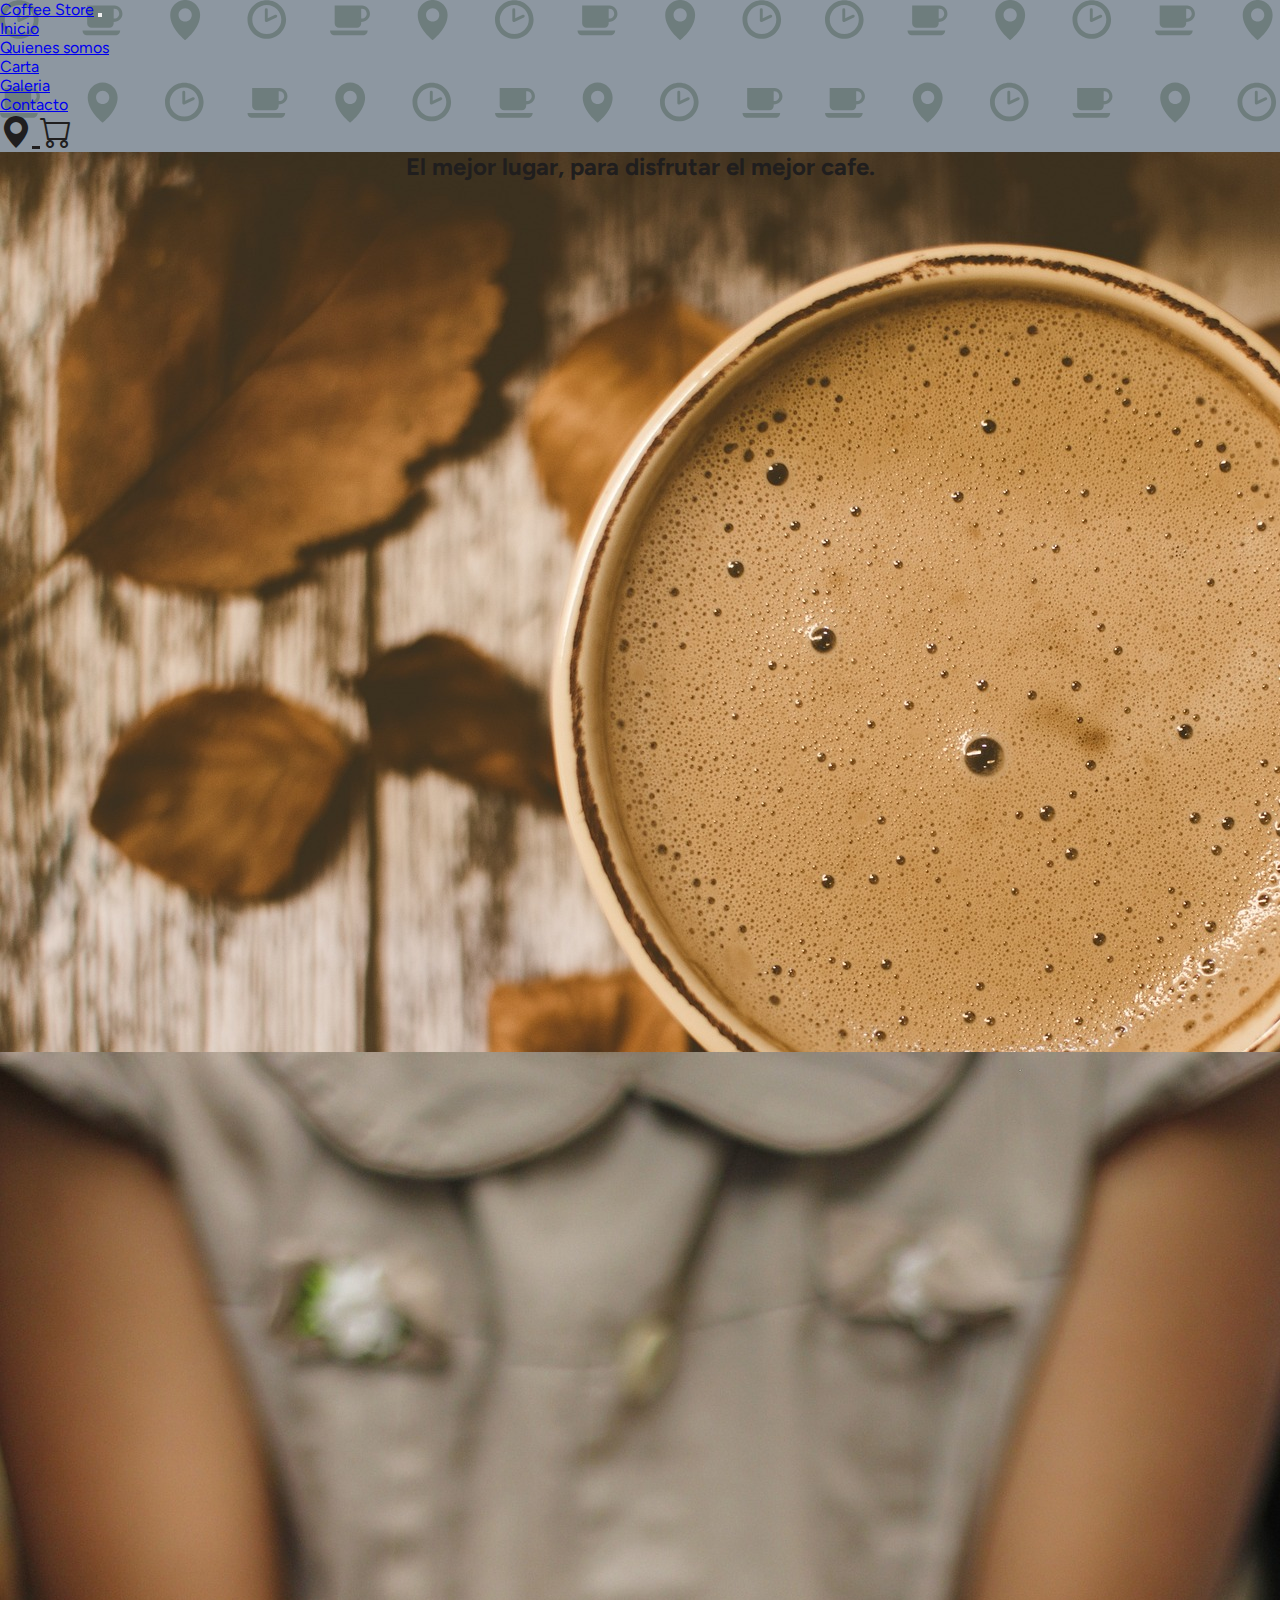
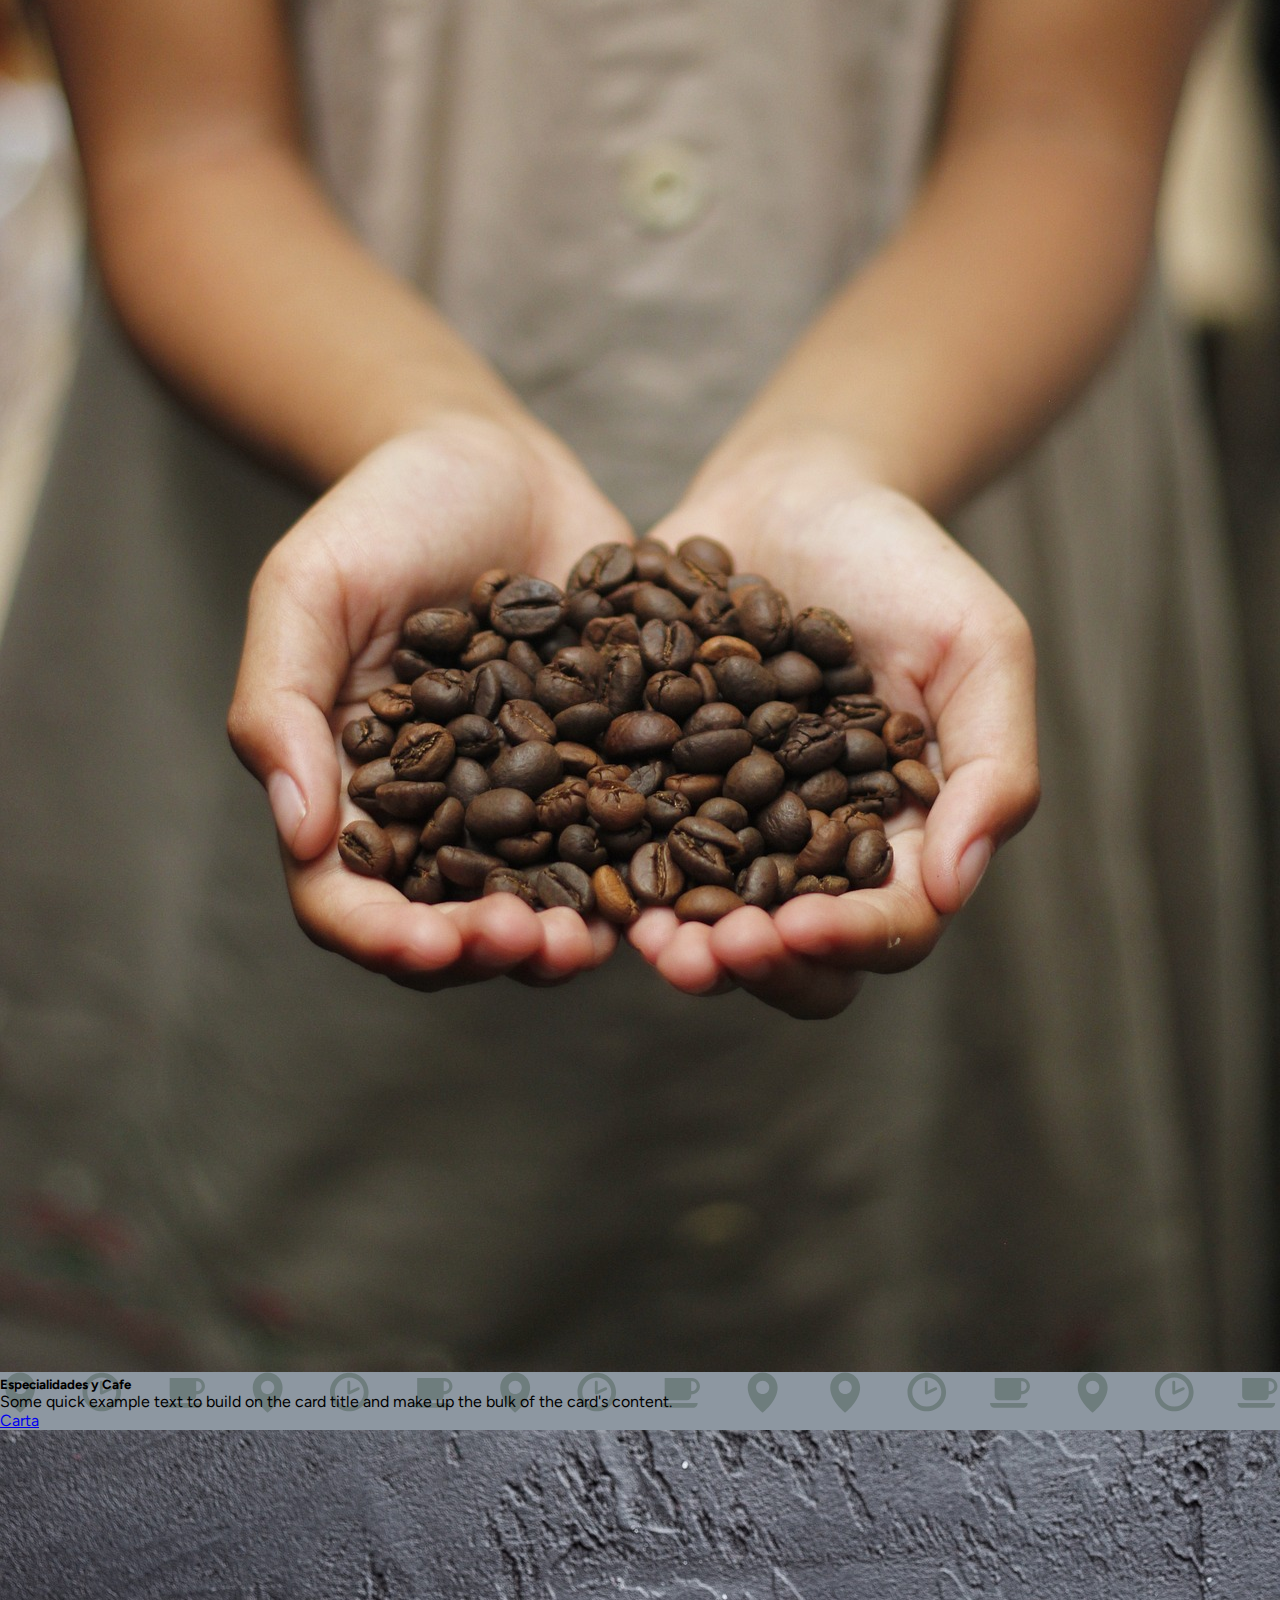
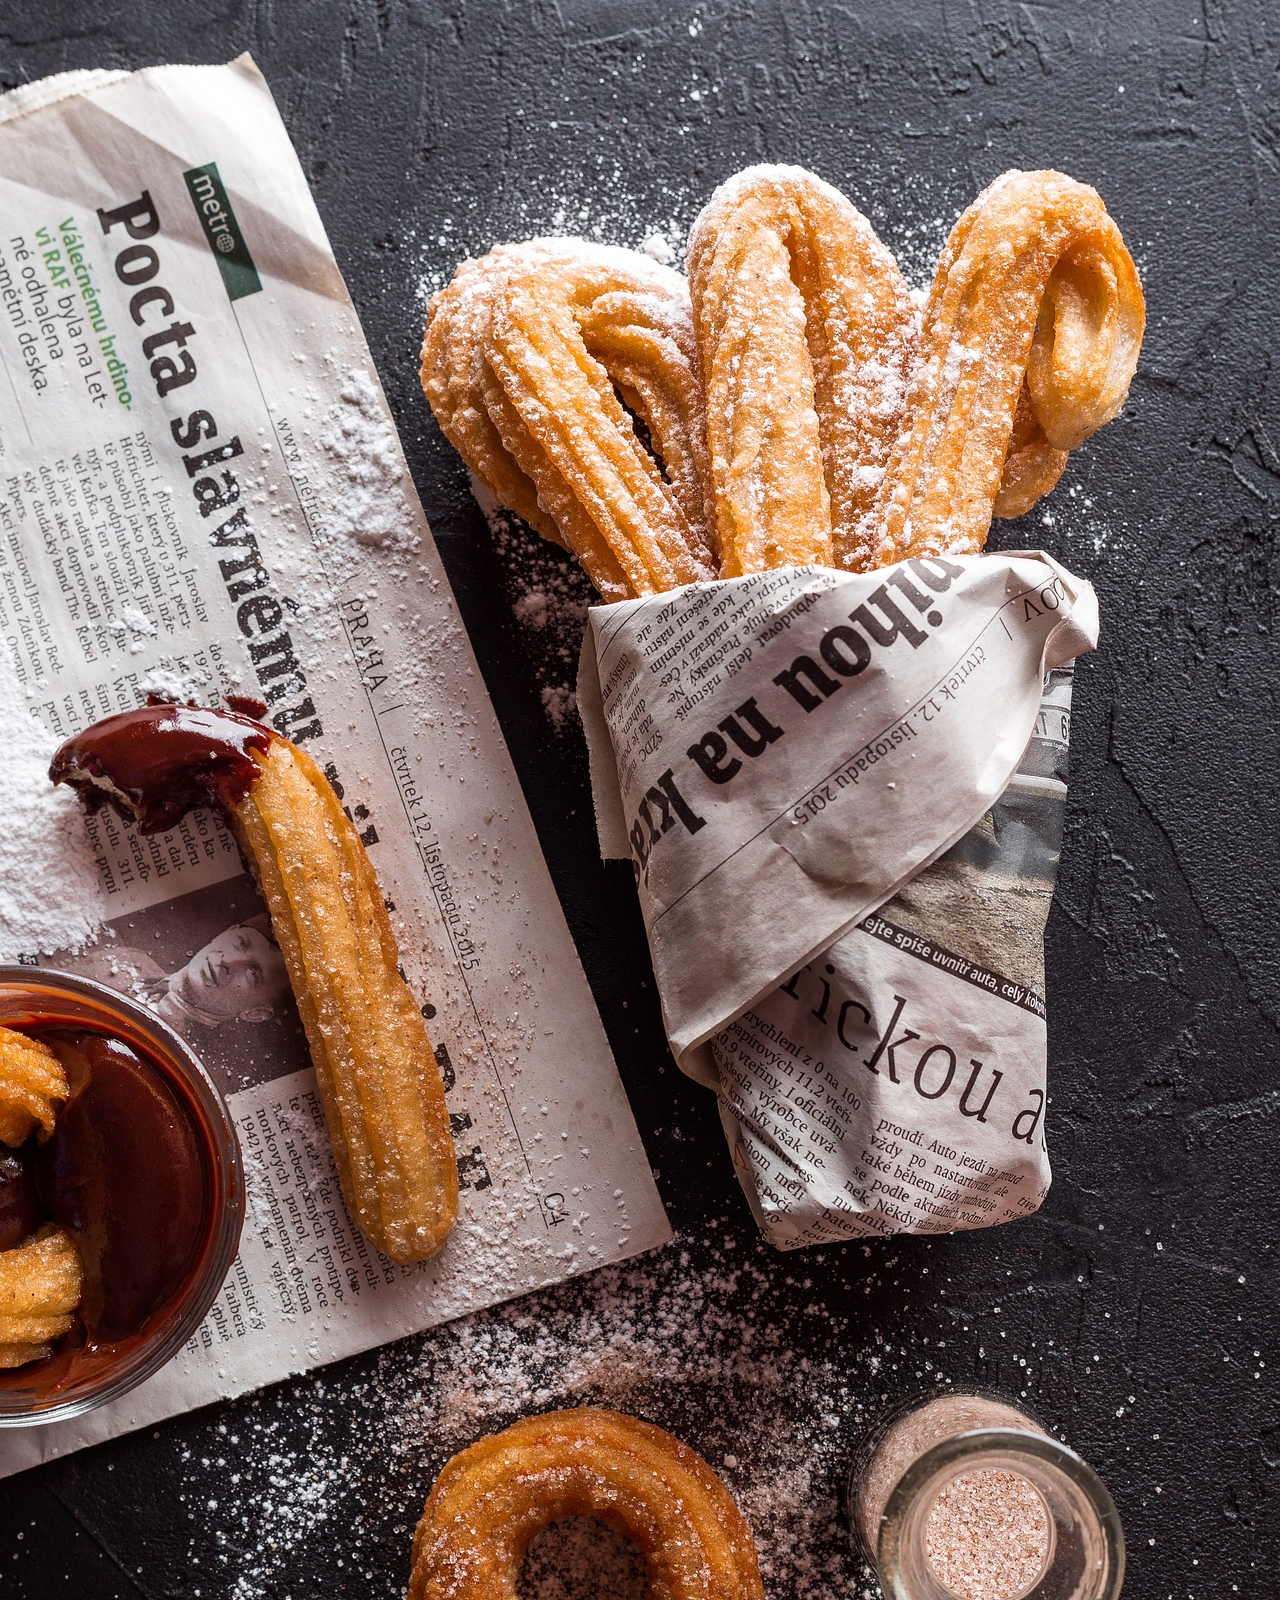
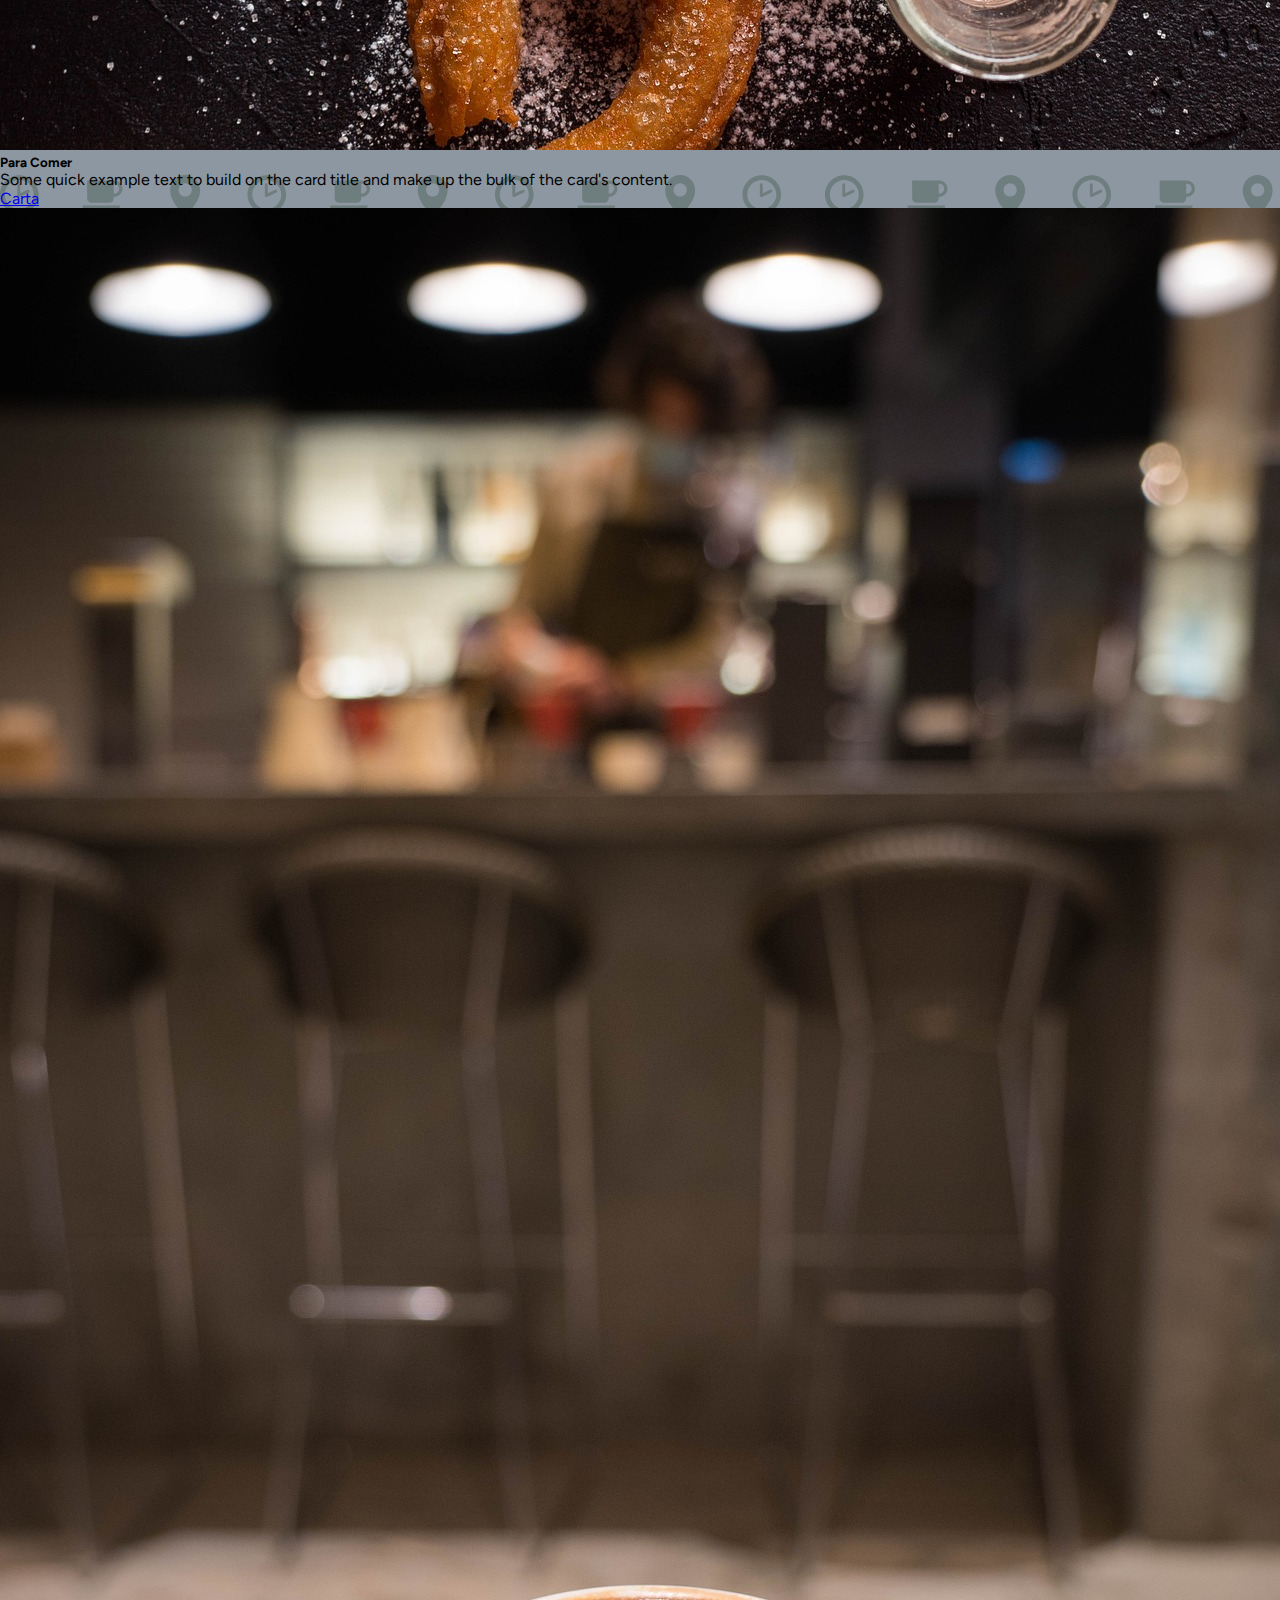
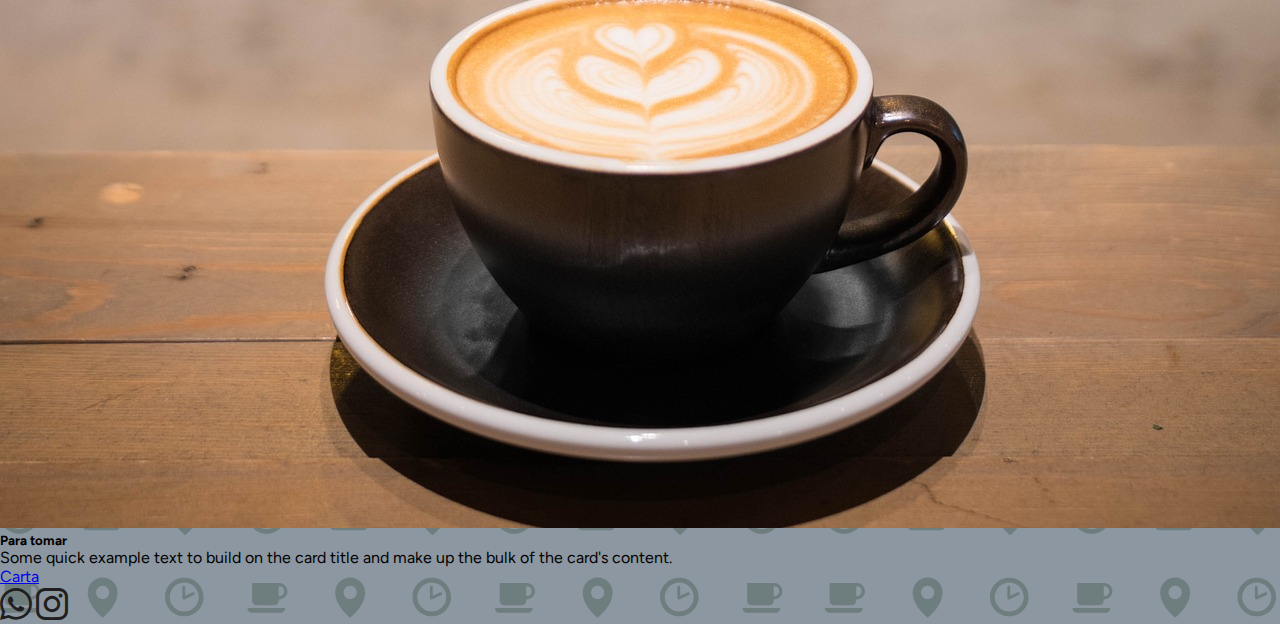
==== commit 99861303: "tamaño de iframe modificado" ====
--- a/index.html
+++ b/index.html
@@ -57,7 +57,7 @@
         </div>
     </nav>
     <section class="hero d-flex justify-content-center align-items-center">
-        <h2>El mejor lugar, para disfrutar el mejor cafe.
+        <h2 class="pading-5">El mejor lugar, para disfrutar el mejor cafe.
         </h2>
     </section>
     <section class="container ">
--- a/sass/estilo.css
+++ b/sass/estilo.css
@@ -34,6 +34,7 @@
 }
 .hero h2 {
   color: #201e1e;
+  text-align: center;
 }
 
 .cards:hover {
